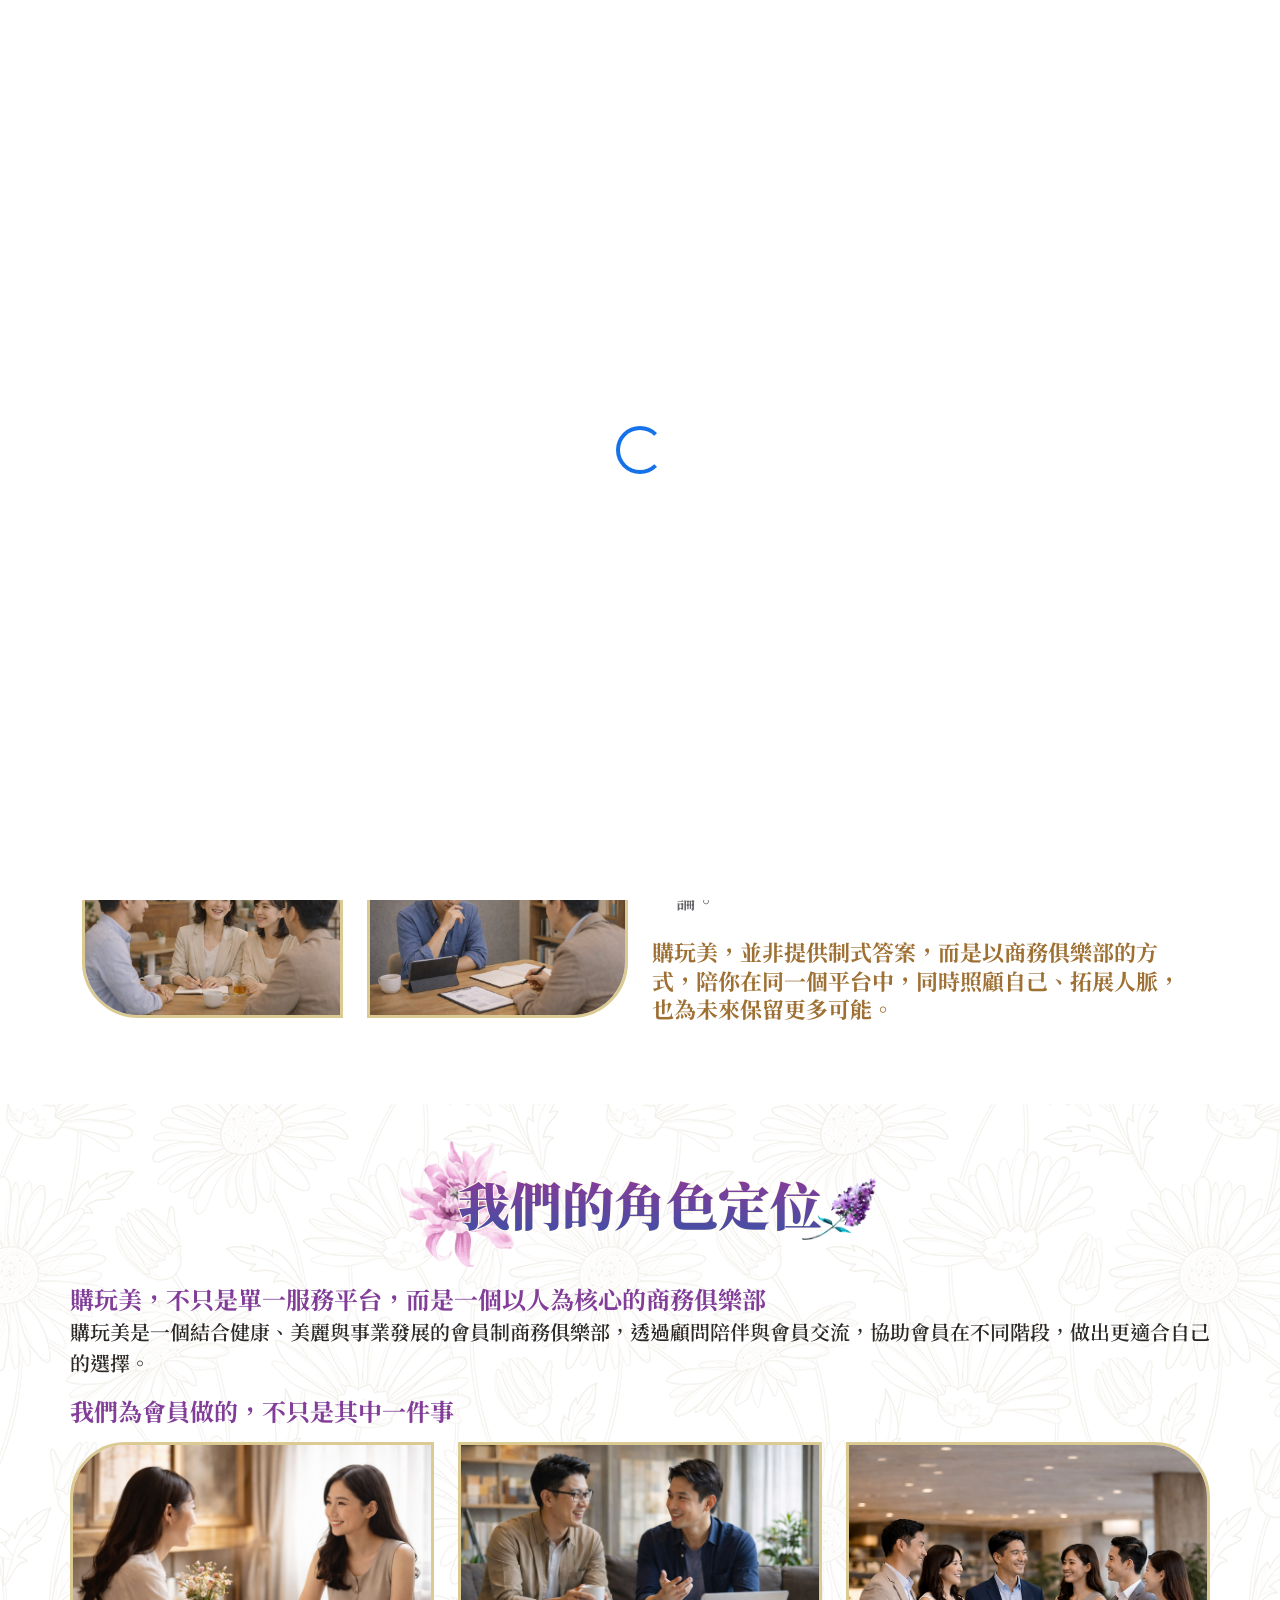
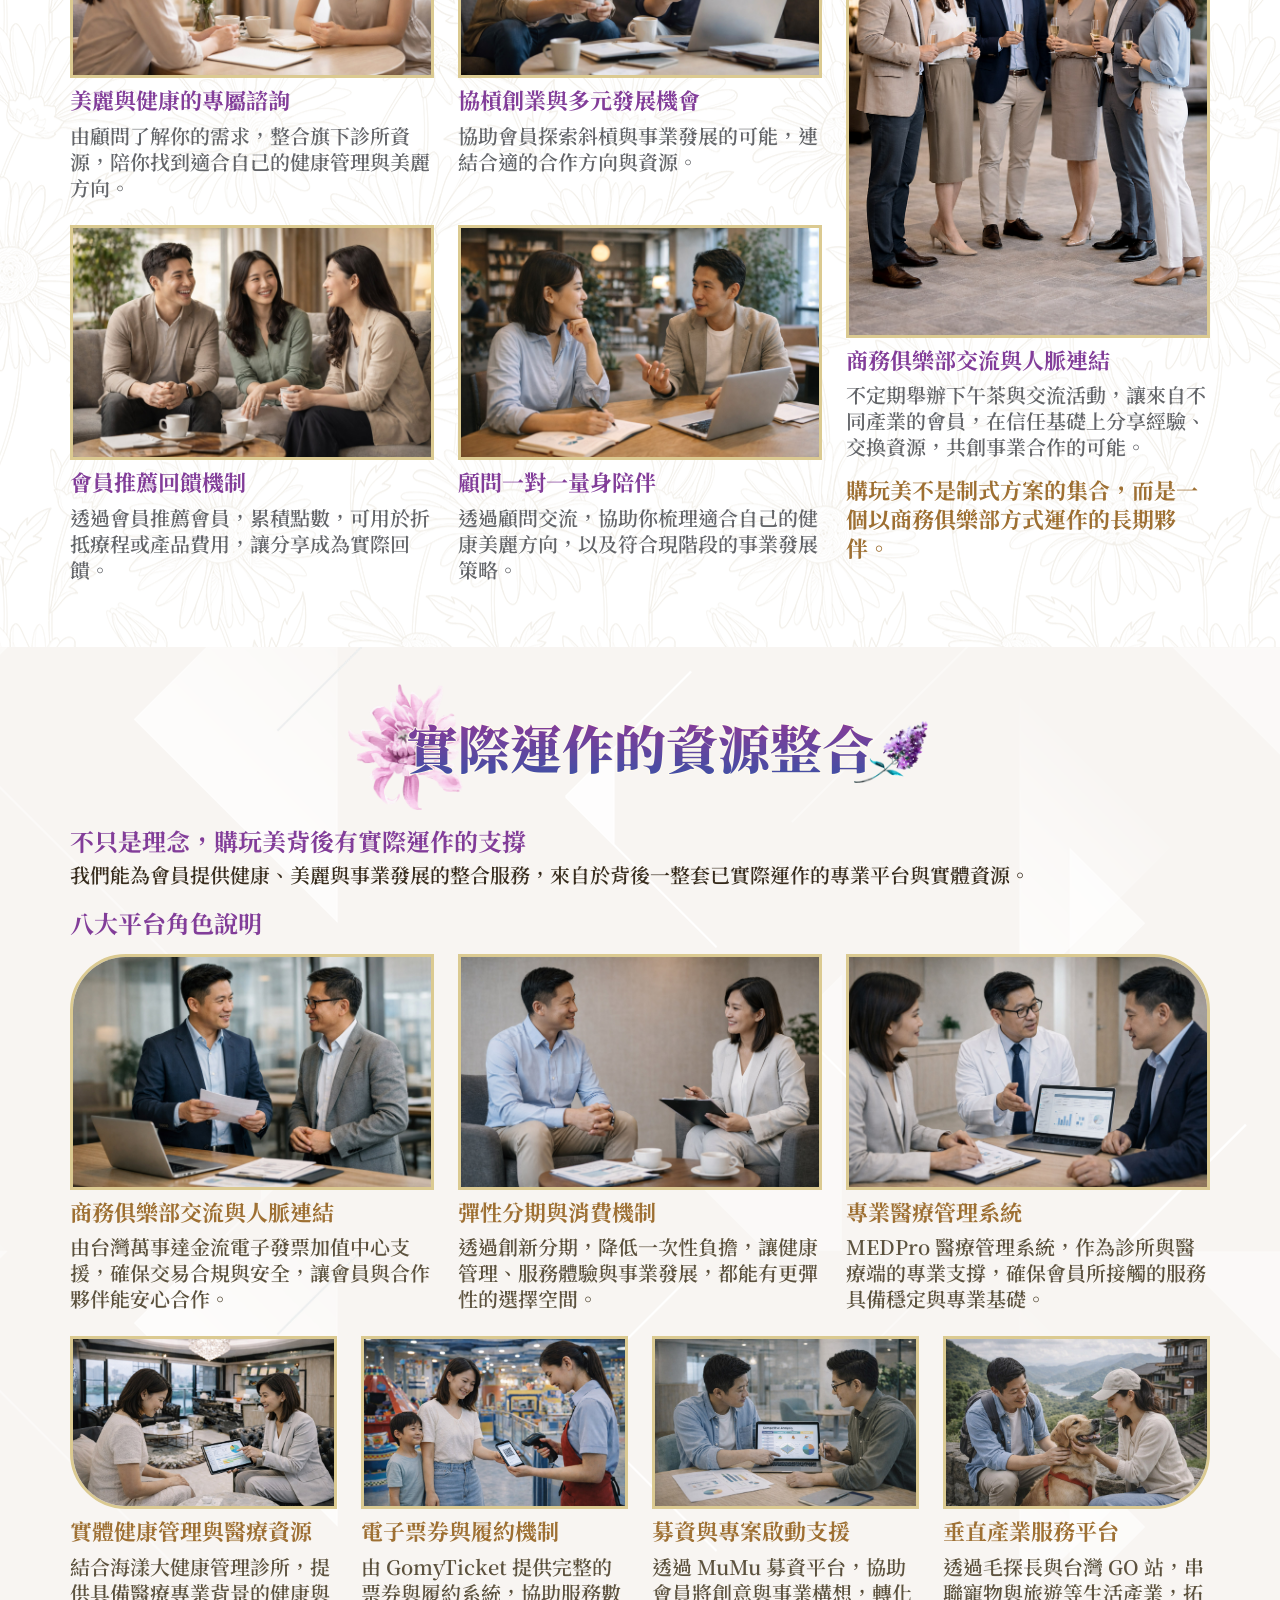
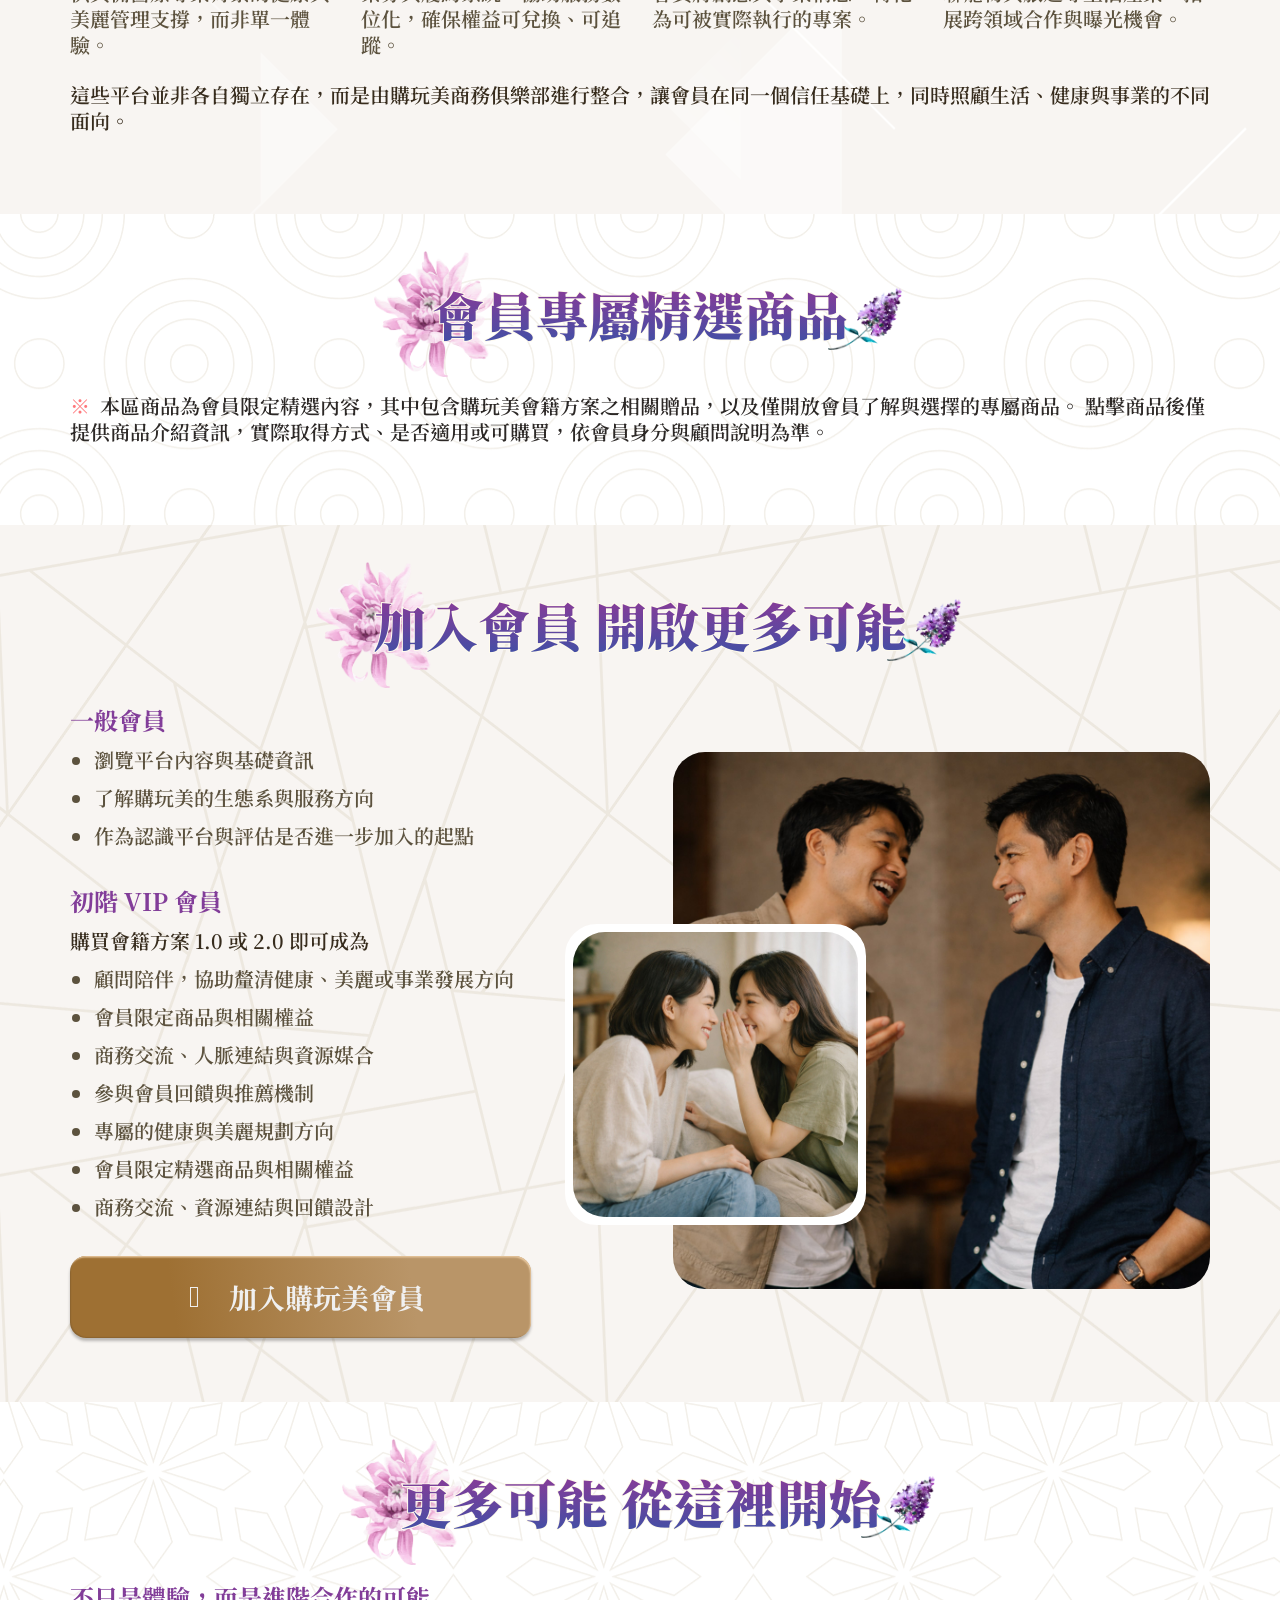
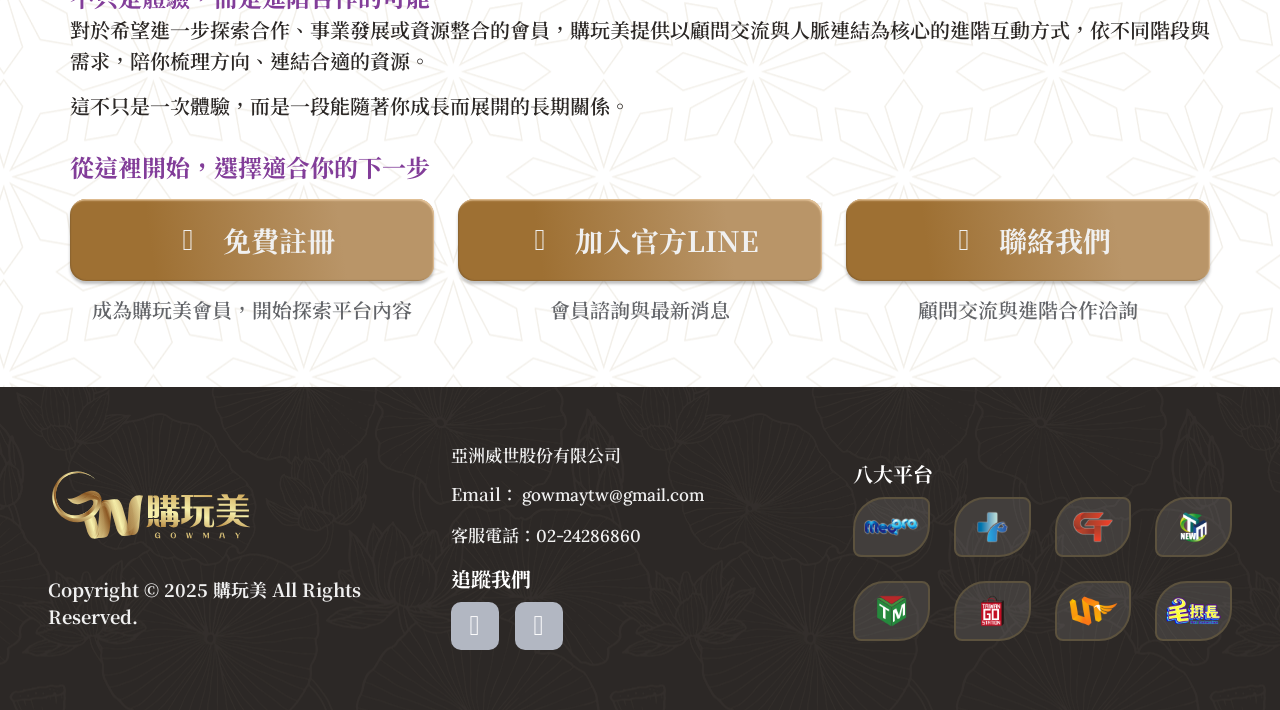
==== index.html @ 195e725b "建立購玩美網頁還原點(html/css/js + img)" ====
<!DOCTYPE html>
<html lang="en">
    <head>
        <meta charset="UTF-8" />
        <title>購玩美 GOWMAY｜享購 暢玩 健美</title>
        <meta content="width=device-width, initial-scale=1.0" name="viewport">
        <meta name="KeyWords" content="">
        <meta name="description" content="「購玩美」商城，打造健康、美麗、安全的玩美商城，商城架設串接金流服務、商城直播、每月不定期抽獎活動，並可以累積紅利點數。">
        <meta property="og:title" content="會員中心｜購玩美 GOWMAY" />
        <meta property="og:url" content="https://gowmay.com/v1/" />
        <meta property="og:image" content="./img/gowmayOG.jpg" />
        <meta property="og:description" content="「購玩美」商城，打造健康、美麗、安全的玩美商城，商城架設串接金流服務、商城直播、每月不定期抽獎活動，並可以累積紅利點數。" />
        
        <!-------------- Favicon -------------->
        <link href="./img/favicon.ico" rel="icon" />
        
        <!-------------- Google Web Fonts -------------->
        <link rel="preconnect" href="https://fonts.googleapis.com">
        <link rel="preconnect" href="https://fonts.gstatic.com" crossorigin>
        <link href="https://fonts.googleapis.com/css2?family=Lora:ital,wght@0,400..700;1,400..700&family=Noto+Sans+TC:wght@100..900&family=Noto+Serif+TC:wght@200..900&family=Plus+Jakarta+Sans:ital,wght@0,200..800;1,200..800&family=Roboto:ital,wght@0,100..900;1,100..900&family=Zen+Maru+Gothic&display=swap" rel="stylesheet">
        
        <!-------------- Icon Font Stylesheet -------------->
        <link rel="stylesheet" href="./css/all.min.css"/>
        <link href="https://cdn.jsdelivr.net/npm/bootstrap-icons@1.4.1/font/bootstrap-icons.css" rel="stylesheet">
        
        <!-------------- Libraries Stylesheet -------------->
        <link href="./lib/animate/animate.min.css" rel="stylesheet">
        <link href="./lib/owlcarousel/assets/owl.carousel.min.css" rel="stylesheet">
        <link href="./lib/lightbox/css/lightbox.min.css" rel="stylesheet">                                     

        <!-------------- CSS Files -------------->
        <link rel="stylesheet" href="./css/bootstrap.min.css" />
         
        <link rel="stylesheet" href="./css/plugins.min.css" />
        <link rel="stylesheet" href="./css/kaiadmin.css" />
                
        <!-------------- 購玩美頁面設定 -------------->
        <link href="./css/layout.css" rel="stylesheet">      
    </head>
    <body>
        <!-------------- Spinner Start -------------->
        <div id="spinner" class="show bg-white position-fixed translate-middle w-100 vh-100 top-50 start-50 d-flex align-items-center justify-content-center">
            <div class="spinner-border text-primary" style="width: 3rem; height: 3rem;" role="status">
                <span class="sr-only">Loading...</span>
            </div>
        </div>
        <!-------------- Spinner End -------------->

        <!-------------- 導覽列與會員下拉選單 Start -------------->
        <div class="container-fluid position-relative p-0">
            <nav class="navbar navbar-expand-lg navbar-light px-3 px-lg-5 py-3 py-lg-0">
                <a href="index.html" class="navbar-brand p-0">
                    <img src="img/gowmayLogoWeb.png" class="d-none d-xl-block img-fluid" alt="購玩美桌機版Logo">
                    <img src="./img/gowmayLogoM.png" class="d-block d-xl-none img-fluid" alt="購玩美M版Logo">
                </a>
                <button class="navbar-toggler" type="button" data-bs-toggle="collapse" data-bs-target="#navbarCollapse">
                    <span class="fa fa-bars"></span>
                </button>
                <div class="collapse navbar-collapse justify-content-lg-between" id="navbarCollapse">
                    <div class="navbar-nav">
                        <a href="index.html" class="nav-item nav-link active">首頁</a>
                        <a href="#" class="nav-item nav-link">加入購玩美</a>
                        <a href="https://line.me/R/ti/p/@360ebtat" class="nav-item nav-link">加入官方LINE</a>
                    </div>
                    <ul class="navbar-nav topbar-nav justify-content-start align-items-center">
                    <!--------- 會員未登入 Start --------->
                        <li class="d-block w-100">
                            <a href="index.html" class="nav-item nav-link">登入｜註冊</a>
                        </li>
                    <!--------- 會員未登入 Start --------->                             
                    <!--------- 會員登入後 Start --------->
                        <li class="nav-item topbar-user dropdown hidden-caret ">
                            <a class="dropdown-toggle profile-pic frontEnd"
                              data-bs-toggle="dropdown"
                              href="#"
                              aria-expanded="false">
                              <div class="avatar-sm">
                                <img src="img/userFemalePic01.jpg" alt="會員大頭貼" class="avatar-img rounded-circle" />
                              </div>
                              <span class="profile-username">
                                <span class="frontEnd">夏思敏</span>
                              </span>
                            </a>
                            <ul class="dropdown-menu dropdown-user animated fadeIn">
                              <div class="dropdown-user-scroll scrollbar-outer">
                                <li>
                                  <div class="user-box">
                                    <div class="avatar-lg">
                                      <img
                                        src="img/userFemalePic01.jpg"
                                        alt="image profile"
                                        class="avatar-img rounded"
                                      />
                                    </div>
                                    <div class="u-text">
                                      <span class="userName vip">夏思敏</span>
                                      <span class="memberLevel">初階VIP</span>
                                    </div>
                                  </div>
                                </li>
                                <li>
                                  <div class="dropdown-divider"></div>
                                  <a class="dropdown-item vip" href="#">
                                    <i class="fa-solid fa-user"></i>會員資訊
                                  </a>
                                  <a class="dropdown-item vip" href="#">
                                    <i class="fa-solid fa-award"></i>獎勵查詢
                                  </a>
                                </li>
                                <li class="d-flex justify-content-center mt-2">
                                  <button class="btn-vip">
                                    <i class="fa-solid fa-right-from-bracket"></i>登出
                                  </button>
                                </li>
                              </div>
                            </ul>
                        </li>
                    <!--------- 會員登入後 End --------->
                    </ul> 
                </div>
            </nav>

            <!-------------- 版頭大輪播 Start -------------->
            <div class="carousel-header">
                <div id="carouselId" class="carousel slide" data-bs-ride="carousel">
                    <div class="carousel-indicators">
                        <button type="button" data-bs-target="#carouselId" data-bs-slide-to="0" class="active"></button>
                        <button type="button" data-bs-target="#carouselId" data-bs-slide-to="1"></button>
                    </div>
                    <div class="carousel-inner" role="listbox">
                        <div class="carousel-item active">
                            <img src="img/bannerWeb01.jpg" class="img-fluid w-100 d-xl-block d-md-none d-none" alt="健康×美麗×商務成長共享平台">
                            <img src="img/bannerM01.jpg" class="img-fluid w-100 d-xl-none d-md-block d-block" alt="健康×美麗×商務成長共享平台">
                            <div class="carousel-caption-1">
                                <div class="carousel-caption-1-content" style="max-width: 1100px;">
                                    <h4 class="captionSubTitle fadeInRight animated" data-animation="fadeInRight" data-delay="1s" style="animation-delay: 1s;">購玩美 GOWMAY</h4>
                                    <h2 class="captionTitle fadeInRight animated" data-animation="fadeInRight" data-delay="1.3s" style="animation-delay: 1.3s;">健康×美麗×商務成長共享平台</h2>
                                    <p class="captionText fadeInRight animated" data-animation="fadeInRight" data-delay="1.5s" style="animation-delay: 1.5s;">
                                    專屬於會員的跨產業整合平台<br/>
                                    協助你整合健康、美麗與商務資源 
                                    </p>
                                    <div class="carousel-caption-1-content-btn fadeInRight animated" data-animation="fadeInRight" data-delay="1.7s" style="animation-delay: 1.7s;">
                                        <a class="buttonMoreC" href="#">免費註冊</a>
                                    </div>
                                </div>
                            </div>
                        </div>
                        <div class="carousel-item">
                            <img src="img/bannerWeb02.jpg" class="img-fluid w-100 d-xl-block d-md-none d-none" alt="站上整合資源的起點">
                            <img src="img/bannerM02.jpg" class="img-fluid w-100 d-xl-none d-md-block d-block" alt="站上整合資源的起點">
                            <div class="carousel-caption-2">
                                <div class="carousel-caption-2-content" style="max-width: 1100px;">
                                    <h4 class="captionSubTitle fadeInLeft animated" data-animation="fadeInLeft" data-delay="1s" style="animation-delay: 1s;letter-spacing: 3px;">加入購玩美 GOWMAY</h4>
                                    <h1 class="captionTitle fadeInLeft animated" data-animation="fadeInLeft" data-delay="1.3s" style="animation-delay: 1.3s;">站上整合資源的起點</h1>
                                    <p class="captionText fadeInLeft animated" data-animation="fadeInLeft" data-delay="1.5s" style="animation-delay: 1.5s;">
                                    從健康管理到商務發展<br/>
                                    由平台為你媒合合適的資源
                                    </p>
                                    <div class="carousel-caption-2-content-btn fadeInLeft animated" data-animation="fadeInLeft" data-delay="1.7s" style="animation-delay: 1.7s;">
                                        <a class="buttonMoreC" href="#">免費註冊</a>
                                    </div>
                                </div>
                            </div>
                        </div>
                    </div>
                    <button class="carousel-control-prev" type="button" data-bs-target="#carouselId" data-bs-slide="prev">
                        <span class="carousel-control-prev-icon btn btn-primary fadeInLeft animated" aria-hidden="true" data-animation="fadeInLeft" data-delay="1.1s" style="animation-delay: 1.3s;"> <i class="fa fa-angle-left fa-3x"></i></span>
                        <span class="visually-hidden">Previous</span>
                    </button>
                    <button class="carousel-control-next" type="button" data-bs-target="#carouselId" data-bs-slide="next">
                        <span class="carousel-control-next-icon btn btn-primary fadeInRight animated" aria-hidden="true" data-animation="fadeInLeft" data-delay="1.1s" style="animation-delay: 1.3s;"><i class="fa fa-angle-right fa-3x"></i></span>
                        <span class="visually-hidden">Next</span>
                    </button>
                </div>
            </div>
            <!-------------- 版頭大輪播 End -------------->
        </div>
        <!-------------- 導覽列 & 大輪播 End -------------->
        
        <div class="blank64"></div>
        
    <!--------------   痛點與需求共鳴區塊 Start   -------------->
        <div class="container why">
        <!--------------   大標題 Start   -------------->
            <div class="row">
                <div class="col-12 d-flex justify-content-center wow fadeInDown" data-wow-duration="1">
                    <div class="titleH2A">
                      <span class="stroke">你是否也有這些困擾</span>
                      <span class="fill">你是否也有這些困擾</span>
                    </div>
                </div>
            </div>
        <!--------------   大標題 End   -------------->
                        
            <div class="row g-md-4 g-3 align-items-center">
                <div class="col-xl-6 col-12 wow fadeInLeft" data-wow-duration="1s" data-wow-delay="0.5s">
                    <div class="row g-md-4 g-2 flex-wrap">
                        <div class="col-6">
                            <div class="whyPic-upperLeft">
                                <img src="./img/whyPic01.jpg" alt="想讓自己變得更美、更有自信情境圖">
                            </div>
                        </div>
                        <div class="col-6">
                            <div class="whyPic-upperRight">
                                <img src="./img/whyPic02.jpg" alt="健康被好好理解與陪伴情境圖">
                            </div>
                        </div>
                        <div class="col-6">
                            <div class="whyPic-lowerLeft">
                                <img src="./img/whyPic03.jpg" alt="結識理念相近的圈子情境圖">
                            </div>
                        </div>
                        <div class="col-6">
                            <div class="whyPic-lowerRight">
                                <img src="./img/whyPic04.jpg" alt="為未來規劃與合作探索情境圖">
                            </div>
                        </div>
                    </div>
                </div>
                <div class="col-xl-6 col-12">
                    <div class="whyContent wow fadeInRight" data-wow-duration="1s" data-wow-delay="0.5s">
                        <ul>
                            <li>想讓自己變得更美、更有自信，卻不知道哪些選擇真正適合自己。</li>
                            <li>開始重視健康管理，卻缺乏可信任的資訊與專業協助。</li>
                            <li>想結交理念相近、價值觀相同的朋友，卻很難找到可以長期交流的圈子。</li>
                            <li>面對事業或未來規劃，希望有人能依你的狀況，協助媒合合適的資源。</li>
                            <li>有合作或發展想法，卻不知道該從哪裡開始，或該找誰討論。</li>
                        </ul>
                        <p class="fs22 body-secondary">
                            購玩美，並非提供制式答案，而是以商務俱樂部的方式，陪你在同一個平台中，同時照顧自己、拓展人脈，也為未來保留更多可能。
                        </p>
                    </div>
                </div>
            </div>
        </div>
    <!--------------   痛點與需求共鳴區塊 End   -------------->
       
        <div class="blank64"></div>

    <!--------------   我們的角色定位區塊 Start   -------------->
        <div class="container-fluid role">
            <div class="blank64"></div>
            <div class="container g-0">
            <!--------------   大標題 Start   -------------->
                <div class="row">
                    <div class="col-12 d-flex justify-content-center wow fadeInDown" data-wow-duration="1">
                        <div class="titleH2A">
                          <span class="stroke">我們的角色定位</span>
                          <span class="fill">我們的角色定位</span>
                        </div>
                    </div>
                </div>
            <!--------------   大標題 End   -------------->
               
               <div class="row g-4">
                   <div class="col-12 wow fadeInUp" data-wow-duration="1" data-wow-delay="0.5s">
                       <p>
                            <span class="fs24 body-primary">
                                購玩美，不只是單一服務平台，而是一個以人為核心的商務俱樂部</span><br/>
                            <span class="fs20 text-dark01">
                                 購玩美是一個結合健康、美麗與事業發展的會員制商務俱樂部，透過顧問陪伴與會員交流，協助會員在不同階段，做出更適合自己的選擇。
                            </span>   
                       </p>
                       <p class="fs24 body-primary">
                            我們為會員做的，不只是其中一件事   
                       </p>
                   </div>
               </div> 
               <div class="row g-4">
                   <div class="col-md-8 col-12">
                       <div class="row g-4 flex-wrap">
                           <div class="col-md-6 col-12">
                               <div class="roleInfo wow fadeInUp" data-wow-duration="1" data-wow-delay="0.5s">
                                   <div class="rolePic-left">
                                       <img src="./img/rolePic01.jpg" alt="美麗與健康的專屬諮詢情境圖">
                                   </div>
                                   <div class="fs22 body-primary">
                                       美麗與健康的專屬諮詢
                                   </div>
                                   <div class="fs20 text-light01">
                                       由顧問了解你的需求，整合旗下診所資源，陪你找到適合自己的健康管理與美麗方向。
                                   </div>
                               </div>
                           </div>
                           <div class="col-md-6 col-12">
                               <div class="roleInfo wow fadeInUp" data-wow-duration="1" data-wow-delay="0.6s">
                                   <div class="rolePic-middle">
                                       <img src="./img/rolePic02.jpg" alt="協槓創業與多元發展機會情境圖">
                                   </div>
                                   <div class="fs22 body-primary">
                                       協槓創業與多元發展機會
                                   </div>
                                   <div class="fs20 text-light01">
                                       協助會員探索斜槓與事業發展的可能，連結合適的合作方向與資源。
                                   </div>
                               </div>
                           </div>
                           <div class="col-md-6 col-12">
                               <div class="roleInfo wow fadeInUp" data-wow-duration="1" data-wow-delay="0.5s">
                                   <div class="rolePic-middle">
                                       <img src="./img/rolePic03.jpg" alt="會員推薦回饋機制情境圖">
                                   </div>
                                   <div class="fs22 body-primary">
                                       會員推薦回饋機制
                                   </div>
                                   <div class="fs20 text-light01">
                                       透過會員推薦會員，累積點數，可用於折抵療程或產品費用，讓分享成為實際回饋。
                                   </div>
                               </div>
                           </div>
                           <div class="col-md-6 col-12">
                               <div class="roleInfo wow fadeInUp" data-wow-duration="1" data-wow-delay="0.6s">
                                   <div class="rolePic-middle">
                                       <img src="./img/rolePic04.jpg" alt="顧問一對一量身陪伴情境圖">
                                   </div>
                                   <div class="fs22 body-primary">
                                       顧問一對一量身陪伴
                                   </div>
                                   <div class="fs20 text-light01">
                                       透過顧問交流，協助你梳理適合自己的健康美麗方向，以及符合現階段的事業發展策略。
                                   </div>
                               </div>
                           </div>
                       </div>
                   </div>
                   <div class="col-md-4 col-12">
                       <div class="roleInfo wow fadeInUp" data-wow-duration="1" data-wow-delay="0.5s">
                           <div class="rolePic-right">
                               <img src="./img/rolePic05.jpg" alt="商務俱樂部交流與人脈連結情境圖">
                           </div>
                           <div class="fs22 body-primary">
                               商務俱樂部交流與人脈連結
                           </div>
                           <div class="fs20 text-light01">
                               不定期舉辦下午茶與交流活動，讓來自不同產業的會員，在信任基礎上分享經驗、交換資源，共創事業合作的可能。
                           </div>
                           <div class="fs22 body-secondary pt-2">
                               購玩美不是制式方案的集合，而是一個以商務俱樂部方式運作的長期夥伴。
                           </div>
                       </div>
                   </div>                   
               </div>
            </div>
            <div class="blank64"></div>
        </div>
    <!--------------   我們的角色定位區塊 End   -------------->

    <!--------------   實際運作的資源整合區塊 Start   -------------->
        <div class="container-fluid resource">
            <div class="blank64"></div>
            <div class="container g-0">
            <!--------------   大標題 Start   -------------->
                <div class="row">
                    <div class="col-12 d-flex justify-content-center wow fadeInDown" data-wow-duration="1">
                        <div class="titleH2A">
                          <span class="stroke">實際運作的資源整合</span>
                          <span class="fill">實際運作的資源整合</span>
                        </div>
                    </div>
                </div>
            <!--------------   大標題 End   -------------->
                <div class="row g-4">
                   <div class="col-12 wow fadeInUp" data-wow-duration="1" data-wow-delay="0.5s">
                       <p>
                            <span class="fs24 body-primary">
                                不只是理念，購玩美背後有實際運作的支撐</span><br/>
                            <span class="fs20 text-dark02">
                                 我們能為會員提供健康、美麗與事業發展的整合服務，來自於背後一整套已實際運作的專業平台與實體資源。
                            </span>   
                       </p>
                       <p class="fs24 body-primary">
                            八大平台角色說明   
                       </p>
                   </div>
                </div> 
                <div class="row g-4 flex-wrap">
                    <div class="col-md-4 col-12">
                        <div class="resourceInfo wow fadeInUp" data-wow-duration="1" data-wow-delay="0.5s">
                            <div class="resourcePic-upperLeft">
                                <img src="./img/resourcePic01.jpg" alt="商務人脈交流情境圖">
                            </div>
                            <div class="fs22 body-secondary">
                               商務俱樂部交流與人脈連結
                            </div>
                            <div class="fs20 text-light02">
                               由台灣萬事達金流電子發票加值中心支援，確保交易合規與安全，讓會員與合作夥伴能安心合作。
                            </div>
                        </div>
                    </div>
                    <div class="col-md-4 col-12">
                        <div class="resourceInfo wow fadeInUp" data-wow-duration="1" data-wow-delay="0.6s">
                            <div class="resourcePic-middle">
                                <img src="./img/resourcePic02.jpg" alt="彈性分期與消費機制說明情境圖">
                            </div>
                            <div class="fs22 body-secondary">
                               彈性分期與消費機制
                            </div>
                            <div class="fs20 text-light02">
                               透過創新分期，降低一次性負擔，讓健康管理、服務體驗與事業發展，都能有更彈性的選擇空間。
                            </div>
                        </div>
                    </div>
                    <div class="col-md-4 col-12">
                        <div class="resourceInfo wow fadeInUp" data-wow-duration="1" data-wow-delay="0.7s">
                            <div class="resourcePic-upperRight">
                                <img src="./img/resourcePic03.jpg" alt="專業醫療管理系統說明情境圖">
                            </div>
                            <div class="fs22 body-secondary">
                               專業醫療管理系統
                            </div>
                            <div class="fs20 text-light02">
                               MEDPro 醫療管理系統，作為診所與醫療端的專業支撐，確保會員所接觸的服務具備穩定與專業基礎。
                            </div>
                        </div>
                    </div>
                    <div class="col-md-3 col-12">
                        <div class="resourceInfo wow fadeInUp" data-wow-duration="1" data-wow-delay="0.5s">
                            <div class="resourcePic-lowerLeft">
                                <img src="./img/resourcePic04.jpg" alt="與顧客說明診所服務項目情境圖">
                            </div>
                            <div class="fs22 body-secondary">
                               實體健康管理與醫療資源
                            </div>
                            <div class="fs20 text-light02">
                               結合海漾大健康管理診所，提供具備醫療專業背景的健康與美麗管理支撐，而非單一體驗。
                            </div>
                        </div>
                    </div>
                    <div class="col-md-3 col-12">
                        <div class="resourceInfo wow fadeInUp" data-wow-duration="1" data-wow-delay="0.6s">
                            <div class="resourcePic-middle">
                                <img src="./img/resourcePic05.jpg" alt="用電子票券消費情境圖">
                            </div>
                            <div class="fs22 body-secondary">
                               電子票券與履約機制
                            </div>
                            <div class="fs20 text-light02">
                               由 GomyTicket 提供完整的票券與履約系統，協助服務數位化，確保權益可兌換、可追蹤。
                            </div>
                        </div>
                    </div>
                    <div class="col-md-3 col-12">
                        <div class="resourceInfo wow fadeInUp" data-wow-duration="1" data-wow-delay="0.7s">
                            <div class="resourcePic-middle">
                                <img src="./img/resourcePic06.jpg" alt="介紹募資專案情境圖">
                            </div>
                            <div class="fs22 body-secondary">
                               募資與專案啟動支援
                            </div>
                            <div class="fs20 text-light02">
                               透過 MuMu 募資平台，協助會員將創意與事業構想，轉化為可被實際執行的專案。
                            </div>
                        </div>
                    </div>
                    <div class="col-md-3 col-12">
                        <div class="resourceInfo wow fadeInUp" data-wow-duration="1" data-wow-delay="0.8s">
                            <div class="resourcePic-lowerRight">
                                <img src="./img/resourcePic07.jpg" alt="帶狗狗一起旅遊情境圖">
                            </div>
                            <div class="fs22 body-secondary">
                               垂直產業服務平台
                            </div>
                            <div class="fs20 text-light02">
                               透過毛探長與台灣 GO 站，串聯寵物與旅遊等生活產業，拓展跨領域合作與曝光機會。
                            </div>
                        </div>
                    </div>
                </div>
                <div class="row pt-4">
                   <div class="col-12 wow fadeInUp" data-wow-duration="1" data-wow-delay="0.5s">
                       <p class="fs20 text-dark02">
                         這些平台並非各自獨立存在，而是由購玩美商務俱樂部進行整合，讓會員在同一個信任基礎上，同時照顧生活、健康與事業的不同面向。
                       </p>
                   </div>
                </div>                
            </div>            
            <div class="blank64"></div>
        </div>                       
    <!--------------   實際運作的資源整合區塊 End   -------------->

    <!--------------   會員專屬精選商品區塊 Start   -------------->
        <div class="container-fluid product">
            <div class="blank64"></div>
            <div class="container g-0">
            <!--------------   大標題 Start   -------------->
                <div class="row">
                    <div class="col-12 d-flex justify-content-center wow fadeInDown" data-wow-duration="1">
                        <div class="titleH2A">
                          <span class="stroke">會員專屬精選商品</span>
                          <span class="fill">會員專屬精選商品</span>
                        </div>
                    </div>
                </div>
            <!--------------   大標題 End   -------------->
                
                <div class="row g-4">
                   <div class="col-12 wow fadeInUp" data-wow-duration="1" data-wow-delay="0.5s">
                       <p class="fs20 text-dark01">
                            <span class="body-light-accent">※</span>&nbsp;&nbsp;本區商品為會員限定精選內容，其中包含購玩美會籍方案之相關贈品，以及僅開放會員了解與選擇的專屬商品。 點擊商品後僅提供商品介紹資訊，實際取得方式、是否適用或可購買，依會員身分與顧問說明為準。   
                       </p>
                   </div>
                </div>
                
                <div class="row">
                    <ul class="product-carousel owl-carousel">
                        <li class="product-item">
                            <a href="https://gowmay.com/v1/product/001">
                                <div class="productPic">
                                    <img src="./img/productPic01.jpg" alt="MCT Plus生酮巧克力商品圖">
                                </div>
                                <div class="productName">
                                    MCT Plus生酮巧克力
                                </div>
                                <div class="buttonMoreA">
                                    查看商品介紹
                                </div>                             
                            </a>
                        </li>
                        <li class="product-item">
                            <a href="https://gowmay.com/v1/product/005">
                                <div class="productPic">
                                    <img src="./img/productPic02.jpg" alt="漾_煥活激黑豐盈萌髮液商品圖">
                                </div>
                                <div class="productName">
                                    漾_煥活激黑豐盈萌髮液
                                </div>
                                <div class="buttonMoreA">
                                    查看商品介紹
                                </div>                             
                            </a>
                        </li>
                        <li class="product-item">
                            <a href="https://gowmay.com/v1/product/003">
                                <div class="productPic">
                                    <img src="./img/productPic03.jpg" alt="漾-臍肌 凍晶/晶萃組商品圖">
                                </div>
                                <div class="productName">
                                    漾-臍肌 凍晶/晶萃組
                                </div>
                                <div class="buttonMoreA">
                                    查看商品介紹
                                </div>                             
                            </a>
                        </li>
                        <li class="product-item">
                            <a href="https://gowmay.com/v1/product/004">
                                <div class="productPic">
                                    <img src="./img/productPic04.jpg" alt="漾-5D生物纖維面膜商品圖">
                                </div>
                                <div class="productName">
                                    漾-5D生物纖維面膜
                                </div>
                                <div class="buttonMoreA">
                                    查看商品介紹
                                </div>                             
                            </a>
                        </li>
                    </ul>
                </div>
            </div>            
            <div class="blank64"></div>
        </div>    
    <!--------------   會員專屬精選商品區塊 End   -------------->
        
    <!--------------   加入會員區塊 Start   -------------->
        <div class="container-fluid join">
            <div class="blank64"></div>
            <div class="container g-0">
            <!--------------   大標題 Start   -------------->
                <div class="row">
                    <div class="col-12 d-flex justify-content-center wow fadeInDown" data-wow-duration="1">
                        <div class="titleH2A">
                          <span class="stroke">加入會員 開啟更多可能</span>
                          <span class="fill">加入會員 開啟更多可能</span>
                        </div>
                    </div>
                </div>
            <!--------------   大標題 End   -------------->
                <div class="row g-4 align-items-center">
                    <div class="col-xl-5 col-lg-6 col-md-12 order-lg-0 order-md-1 order-1">
                        <div class="joinContent wow fadeInLeft" data-wow-duration="1s" data-wow-delay="0.5s">
                            <div class="fs24 body-primary">
                                一般會員
                            </div>
                            <ul>
                                <li>瀏覽平台內容與基礎資訊</li>
                                <li>了解購玩美的生態系與服務方向</li>
                                <li>作為認識平台與評估是否進一步加入的起點</li>
                            </ul>
                            <div class="fs24 body-primary pt-4">
                                初階 VIP 會員
                            </div>
                            <div class="fs20 text-dark02">
                                購買會籍方案 1.0 或 2.0 即可成為
                            </div>
                            <ul>
                                <li>顧問陪伴，協助釐清健康、美麗或事業發展方向</li>
                                <li>會員限定商品與相關權益</li>
                                <li>商務交流、人脈連結與資源媒合</li>
                                <li>參與會員回饋與推薦機制</li>
                                <li>專屬的健康與美麗規劃方向</li>
                                <li>會員限定精選商品與相關權益</li>
                                <li>商務交流、資源連結與回饋設計</li>
                            </ul>
                            <a href="" class="buttonMoreD mt-4">
                                <i class="fa-solid fa-user-plus"></i>加入購玩美會員
                            </a>
                        </div>
                    </div>
                    <div class="col-xl-7 col-lg-6 col-md-12 order-lg-1 order-md-0 order-0">
                        <div class="joinPic wow fadeInRight" data-wow-duration="1s" data-wow-delay="0.5s">
                            <div class="joinPic-left">
                                <img src="./img/joinPic03.jpg" alt="">
                                <div class="joinPic-right wow rotateIn" data-wow-duration="1s" data-wow-delay="0.7s">
                                    <img src="./img/joinPic02.jpg" alt="">
                                </div>
                            </div>
                        </div>
                    </div>
                </div>
            </div>
            <div class="blank64"></div>
        </div>                        
    <!--------------   加入會員區塊 End   -------------->

    <!--------------   進階族群連結區塊 Start   -------------->
        <div class="container-fluid CTA">
            <div class="blank64"></div>
            <div class="container g-0">
            <!--------------   大標題 Start   -------------->
                <div class="row">
                    <div class="col-12 d-flex justify-content-center wow fadeInDown" data-wow-duration="1">
                        <div class="titleH2A">
                          <span class="stroke">更多可能 從這裡開始</span>
                          <span class="fill">更多可能 從這裡開始</span>
                        </div>
                    </div>
                </div>
            <!--------------   大標題 End   -------------->
                <div class="row">
                   <div class="col-12 wow fadeInUp" data-wow-duration="1" data-wow-delay="0.5s">
                       <p>
                            <span class="fs24 body-primary">
                                不只是體驗，而是進階合作的可能</span><br/>
                            <span class="fs20 text-dark01">
                                 對於希望進一步探索合作、事業發展或資源整合的會員，購玩美提供以顧問交流與人脈連結為核心的進階互動方式，依不同階段與需求，陪你梳理方向、連結合適的資源。
                            </span>   
                       </p>
                       <p class="fs20 text-dark01">
                           這不只是一次體驗，而是一段能隨著你成長而展開的長期關係。
                       </p>
                       <p class="fs24 body-primary pt-3">
                            從這裡開始，選擇適合你的下一步   
                       </p>
                   </div>
                </div>
                <div class="row g-4 ctaScroll">
                    <div class="col-xl-4 col-lg-5 col-md-7 col-10 wow bounceIn" data-wow-duration="1" data-wow-delay="0.6s">
                       <a href="" class="buttonMoreD">
                           <i class="fa-solid fa-user-plus"></i>免費註冊                           
                       </a>
                       <div class="fs20 text-light01 text-center pt-3">
                           成為購玩美會員，開始探索平台內容
                       </div>
                    </div>
                    <div class="col-xl-4 col-lg-5 col-md-7 col-10 wow bounceIn" data-wow-duration="1" data-wow-delay="0.7s">
                       <a href="https://line.me/R/ti/p/@360ebtat" class="buttonMoreD">
                           <i class="fa-brands fa-line"></i>加入官方LINE                           
                       </a>
                       <div class="fs20 text-light01 text-center pt-3">
                           會員諮詢與最新消息
                       </div>
                    </div>
                    <div class="col-xl-4 col-lg-5 col-md-7 col-10 wow bounceIn" data-wow-duration="1" data-wow-delay="0.8s">
                       <a href="mailto:gowmaytw@gmail.com" class="buttonMoreD">
                           <i class="fa-solid fa-envelope-open-text"></i>聯絡我們  
                       </a>
                       <div class="fs20 text-light01 text-center pt-3">
                           顧問交流與進階合作洽詢
                       </div>
                    </div>
                </div>
                
            </div>
            <div class="blank64"></div>
        </div>                        
    <!--------------   進階族群連結區塊 End   -------------->
        
    <!--------------   頁尾 Footer Start   -------------->
        <div class="container-fluid footerFront">
            <div class="row g-xl-4 g-lg-3 g-3 align-items-center">
                <div class="col-lg-4 col-12">
                    <div class="footerLogo">
                       <a href="index.html">
                           <img src="./img/gowmayLogoAside.svg" alt="購玩美頁尾Logo">
                       </a>
                    </div>
                    <div class="copyrightFront">
                        Copyright © 2025 購玩美 All Rights Reserved.
                    </div>                    
                </div>
                <div class="col-lg-4 col-12">
                    <div class="contactInfo">
                        <p>亞洲威世股份有限公司</p>
                        <p>Email：
                            <a href="mailto:gowmaytw@gmail.com" class="footerEtext">gowmaytw@gmail.com</a>
                        </p>
                        <p>客服電話：<span class="footerEtext">02-24286860</span></p>
                    </div>
                    <div class="footerTitle">追蹤我們</div>
                    <div class="followUsBox">
                        <div class="footerIcon">
                            <a href="https://www.facebook.com/profile.php?id=100087457191557" class="facebook" target="_blank"><i class="fa-brands fa-facebook-f"></i></a>
                        </div>
                        <div class="footerIcon">
                            <a href="https://line.me/R/ti/p/@360ebtat" class="line" target="_blank"><i class="fa-brands fa-line"></i></a>
                        </div>
                    </div>
                </div>
                <div class="col-lg-4 col-12">
                    <div class="footerTitle">八大平台</div>
                    <div class="row g-xl-4 g-lg-2 g-md-4 g-4">
                        <div class="col-md-3 col-6">
                            <a href="https://gowmay.com/v1/page/medpro" class="partnerLogo" target="_blank">
                                <img src="./img/partnerLogo01.png" alt="MedPro ERP 專業醫療管理系統LOGO">
                            </a>
                        </div>
                        <div class="col-md-3 col-6">
                            <a href="https://haiyangclinic.com/" class="partnerLogo" target="_blank">
                                <img src="./img/partnerLogo02.png" alt="海漾大健康管理診所LOGO">
                            </a>
                        </div>
                        <div class="col-md-3 col-6">
                            <a href="https://ticket.gomypay.asia/v3/" class="partnerLogo" target="_blank">
                                <img src="./img/partnerLogo03.png" alt="GomyTicket電子票券平台LOGO">
                            </a>
                        </div>
                        <div class="col-md-3 col-6">
                            <a href="https://newinst.gomypay.asia/" class="partnerLogo" target="_blank">
                                <img src="./img/partnerLogo04.png" alt="創新分期LOGO">
                            </a>
                        </div>
                        <div class="col-md-3 col-6">
                            <a href="https://einvoice.gomypay.asia/" class="partnerLogo" target="_blank">
                                <img src="./img/partnerLogo05.png" alt="台灣萬事達金流電子發票LOGO">
                            </a>
                        </div>
                        <div class="col-md-3 col-6">
                            <a href="https://taiwango.asia/" class="partnerLogo" target="_blank">
                                <img src="./img/partnerLogo06.png" alt="台灣GO站LOGO">
                            </a>
                        </div>
                        <div class="col-md-3 col-6">
                            <a href="https://mumu.gomypay.asia/" class="partnerLogo" target="_blank">
                                <img src="./img/partnerLogo07.png" alt="MUMU募資平台LOGO">
                            </a>
                        </div>
                        <div class="col-md-3 col-6">
                            <a href="https://sir.gomypay.asia/" class="partnerLogo" target="_blank">
                                <img src="./img/partnerLogo08.png" alt="毛探長LOGO">
                            </a>
                        </div>
                    </div>
                </div>
            </div>
        </div>
    <!--------------   頁尾 Footer End   -------------->
        
    <!--------------   Back to Top Start   -------------->
        <div class="back-to-top">
          <a href="#" class="btn-floating">
              登入<br/>註冊
          </a>
          <a href="#" class="btn-floatingUp">
              <i class="fa-solid fa-chevron-up"></i>
          </a>
        </div>
    <!--------------   Back to Top End   -------------->
    
    <!-------------- JavaScript Libraries -------------->
    <script src="./js/jquery-3.7.1.min.js"></script>
    <script src="./js/bootstrap.min.js"></script>
    <script src="./js/bootstrap.bundle.min.js"></script>

    <!-------------- jQuery Scrollbar -------------->
    <script src="./js/jquery-scrollbar/jquery.scrollbar.min.js"></script>

    <!-------------- Kaiadmin JS -------------->
    <script src="./js/kaiadmin.min.js"></script>
        
    <script src="./lib/wow/wow.min.js"></script>
    <script src="./lib/owlcarousel/owl.carousel.min.js"></script>

    <!-- 購玩美頁面設定 -->
    <script src="./js/main.js"></script>                
        
    </body>
</html>
---- css/layout.css ----
@charset "utf-8";

/*=============== 全部共用區 ===============*/
:root {
    --primary: #823d99;
    --primary-light: #ab73c7;
    --secondary: #9e7033;
    --secondary-light: #b99568;
    --accent: #a82f34;
    --accent-light: #ff767a;
    --primary-text: #2c2826;
    --primary-light-text: #636569;
    --secondary-text: #372c1d;
    --secondary-light-text: #5c523e;
    --divider01: #b2b7c2;
    --divider02: #c2b497;
}
body {
    font-family:
        "Noto Serif TC",
        serif,
        "Plus Jakarta Sans",
        "Lora",
        "Roboto",
        Arial,
        sans-serif,
        "新細明體",
        Heiti TC,
        "メイリオ";
    background-color: #fff;
}

input,
button,
a {
    outline: none;
}
.wrapper {
    min-height: 100vh;
    position: relative;
    top: 0;
    height: 100vh;
}
.main-panel {
    background-color: #fff;
}
.page-inner {
    padding-left: 96px;
    padding-right: 96px;
}

/*---------- 留白 Start ----------*/
.blank24 {
    height: 24px;
}
.blank36 {
    height: 36px;
}
.blank48 {
    height: 48px;
}
.blank56 {
    height: 56px;
}
.blank64 {
    height: 64px;
}
.blank300 {
    height: 300px;
}
/*---------- 留白 End ----------*/

/*---------- 顏色 Start ----------*/
.body-primary {
    color: var(--primary) !important;
}
.body-secondary {
    color: var(--secondary) !important;
}
.body-light-primary{
    color: var(--primary-light) !important;
}
.body-light-secondary{
    color: var(--secondary-light) !important;
}
.body-accent{
    color: var(--accent) !important;    
}
.body-light-accent{
    color: var(--accent-light) !important;   
}
.text-dark01{
    color: var(--primary-text) !important;    
}
.text-dark02{
    color: var(--secondary-text) !important;    
}
.text-light01{
    color: var(--primary-light-text) !important;      
}
.text-light02{
    color: var(--secondary-light-text) !important;     
}
/*---------- 顏色 End ----------*/

/*---------- 字體大小 Start ----------*/
.fs18 {
    font-size: 20px;
    line-height: 1.3;
    font-weight: 400;
}
.fs20 {
    font-size: 20px;
    line-height: 1.3;
    font-weight: 600;
}
.fs22{
    font-size: 22px;
    line-height: 1.3;
    font-weight: 700;
}
.fs24{
    font-size: 24px;
    line-height: 1.3;
    font-weight: 700;
}
.fs26{
    font-size: 26px;
    line-height: 1.3;
}

@media screen and (min-width: 992px) and (max-width: 1200px){

}

@media screen and (min-width: 768px) and (max-width: 991px) {
}
@media screen and (max-width: 767px) {
 
}
/*---------- 字體大小 End ----------*/

/*---------- Spinner Start ----------*/
#spinner {
    opacity: 0;
    visibility: hidden;
    transition: opacity .5s ease-out, visibility 0s linear .5s;
    z-index: 99999;
}

#spinner.show {
    transition: opacity .5s ease-out, visibility 0s linear 0s;
    visibility: visible;
    opacity: 1;
}
/*---------- Spinner End ----------*/

/*----------  icon與動畫  ----------*/
.gg-menu-left {
    transform: scale(var(--ggs, 1));
    box-sizing: border-box;
    position: relative;
    display: block;
    width: 34px;
    height: 4px;
    border-radius: 4px;
    background: linear-gradient(to bottom, #e4c472 0%, #d2b16e 100%);
}
.gg-menu-left::after,
.gg-menu-left::before {
    box-sizing: border-box;
    position: relative;
    display: block;
    width: 34px;
    height: 4px;
    border-radius: 4px;
    background: linear-gradient(to bottom, #fadd78 0%, #e9cb74 100%);
}
.gg-menu-left::after {
    background: linear-gradient(to bottom, #c9a76c 0%, #b99568 100%);
}
.gg-menu-left::after,
.gg-menu-left::before {
    content: "";
    position: absolute;
    top: -12px;
    width: 24px;
}
.gg-menu-left::after {
    top: 12px;
    width: 24px;
}
.gg-menu-right {
    transform: scale(var(--ggs, 1));
    box-sizing: border-box;
    position: relative;
    display: block;
    width: 34px;
    height: 4px;
    border-radius: 4px;
    background: linear-gradient(to bottom, #e4c472 0%, #d2b16e 100%);
}
.gg-menu-right::after,
.gg-menu-right::before {
    box-sizing: border-box;
    position: relative;
    display: block;
    width: 34px;
    height: 4px;
    border-radius: 4px;
    background: linear-gradient(to bottom, #fadd78 0%, #e9cb74 100%);
}
.gg-menu-right::after {
    background: linear-gradient(to bottom, #c9a76c 0%, #b99568 100%);
}
.gg-menu-right::after,
.gg-menu-right::before {
    content: "";
    position: absolute;
    top: -10px;
    right: 0;
    width: 24px;
}
.gg-menu-right::after {
    top: 10px;
    width: 24px;
}
.gg-menu-left::after,
.gg-menu-left::before,
.gg-menu-right::after,
.gg-menu-right::before {
    transition: all 0.3s;
}
.gg-menu-left:hover::after,
.gg-menu-left:hover::before,
.gg-menu-right:hover::after,
.gg-menu-right:hover::before {
    width: 100%;
}
.gg-more-vertical-alt {
    width: 7px;
    height: 7px;
    background: linear-gradient(to bottom, #e4c472 0%, #d2b16e 100%);
}
.gg-more-vertical-alt::after,
.gg-more-vertical-alt::before {
    width: 7px;
    height: 7px;
    background: linear-gradient(to bottom, #fadd78 0%, #e9cb74 100%);
}
.gg-more-vertical-alt::after {
    background: linear-gradient(to bottom, #c9a76c 0%, #b99568 100%);
}
.gg-more-vertical-alt::after,
.gg-more-vertical-alt::before {
    content: "";
    position: absolute;
}
.gg-more-vertical-alt::after {
    left: 0;
    top: 10px;
}
.gg-more-vertical-alt::before {
    top: -10px;
    right: 0;
}
/*----------  icon與動畫 End  ----------*/

.logo-header {
    float: left;
    width: 260px;
    height: 70px;
    line-height: 60px;
    color: #333333;
    padding-left: 24px;
    padding-right: 24px;
}
.logo-header .nav-toggle {
    right: 24px;
}
.logo-header[data-background-color="dark"] {
    background: #2c2826 !important;
}

/*----------  左側邊欄  ----------*/
.sidebar {
    width: 260px;
    color: #f0f0f0;
    font-weight: 400;
    background-color: #2c2826;
}
.sidebar .nav > .nav-item a,
.sidebar[data-background-color="white"] .nav > .nav-item a {
    padding: 6px 24px;
    width: 100%;
    font-size: 18px;
    margin-bottom: 3px;
}
.sidebar[data-background-color="dark"] {
    background: #2c2826 !important;
}
.sidebar .nav > .nav-item a p,
.sidebar[data-background-color="white"] .nav > .nav-item a p {
    font-size: 18px;
    line-height: 32px;
    font-family: "Zen Maru Gothic", sans-serif !important;
    font-weight: 400;
    font-style: normal;
}
.sidebar .nav > .nav-item a:hover p,
.sidebar[data-background-color="dark"] .nav .nav-item > a:hover p {
    color: #fffbed !important;
    font-weight: 400;
}
.sidebar[data-background-color="dark"] .nav > .nav-item a,
.sidebar .nav > .nav-item.active > a,
.sidebar[data-background-color="dark"] .nav .nav-item.active > a,
.sidebar[data-background-color="dark"] .nav .nav-item.active > a:hover {
    background-color: #2c2826 !important;
    font-weight: 400 !important;
}
.sidebar[data-background-color="dark"] .nav .nav-item > a:hover {
    background-color: #372c1d !important;
}
.sidebar[data-background-color="dark"] .nav .nav-item > a:focus,
.sidebar[data-background-color="dark"] .nav .nav-item > a:active {
    background-color: #2c2826 !important;
}
.sidebar[data-background-color="dark"] .nav > .nav-item a p {
    color: #f0f0f0 !important;
}
.sidebar[data-background-color="dark"] .nav .nav-item > a:focus p,
.sidebar[data-background-color="dark"] .nav .nav-item > a:active p {
    color: #fff !important;
}
.sidebar .nav > .nav-item a i,
.sidebar[data-background-color="dark"] .nav .nav-item > a i {
    color: #f0f0f0 !important;
}
.sidebar[data-background-color="dark"] .nav .nav-item > a:hover i {
    color: #fadd78 !important;
}
.sidebar[data-background-color="dark"] .nav .nav-item > a:focus i,
.sidebar[data-background-color="dark"] .nav .nav-item > a:active i {
    color: #d1b4db !important;
}
.sidebar[data-background-color="white"] .nav > .nav-item.active > a p,
.sidebar[data-background-color="dark"] .nav > .nav-item.active a p,
.sidebar[data-background-color="dark"] .nav > .nav-item.active a:focus p,
.sidebar[data-background-color="dark"] .nav > .nav-item.active a:active p {
    color: #fff !important;
    font-weight: 400 !important;
}
.sidebar .nav > .nav-item a i,
.sidebar .nav.nav-secondary > .nav-item.active a i {
    margin-right: 16px;
    width: 30px;
    font-size: 24px;
    padding-top: 2px;
}
.sidebar .nav.nav-secondary > .nav-item.active a i {
    color: #d1b4db !important;
}
.sidebar .nav.nav-secondary > .nav-item.active a:before,
.sidebar[data-background-color="white"] .nav.nav-secondary > .nav-item.active a:before {
    background: #823d99 !important;
}
/*----------  左側邊欄 End  ----------*/

/*----------  會員中心導覽列  ----------*/
.main-header {
    min-height: 60px;
    width: calc(100% - 260px);
    border-bottom: 1px solid #f0f0f0;
}
.main-header .navbar-header .btn-toggle {
    margin-right: 30px;
    margin-left: 20px;
}
.main-panel {
    width: calc(100% - 260px);
}
.navbar-header {
    padding: 0 96px;
}
@media screen and (min-width: 992px) and (max-width: 1200px) {
    .logo-header {
        width: 200px;
        padding-left: 12px;
        padding-right: 12px;
    }
    .logo-header .nav-toggle {
        right: 12px;
    }    
    .sidebar {
        width: 200px;
    }
    .sidebar .nav > .nav-item a,
    .sidebar[data-background-color="white"] .nav > .nav-item a {
        padding: 6px 12px;
    }    
    .main-header {
        width: calc(100% - 200px);
    }
    .main-panel {
        width: calc(100% - 200px);
    } 
    .navbar-header {
        padding: 0 32px;
    }
    .page-inner {
        padding-left: 32px;
        padding-right: 32px;
    }    
}
@media screen and (min-width: 768px) and (max-width: 991px) {
    .main-panel {
        width: 100%;
        transition: all 0.5s;
    }
    .main-panel .row.g-md-3 { 
        --bs-gutter-x: 1rem !important; 
    }       
    .nav_open .main-panel{
        transform:translate3d(200px, 0, 0)!important;
    }  
    .logo-header{
        padding-left: 16px;
        padding-right: 16px;
    }
    .logo-header .nav-toggle {
        left: 16px  !important;
    }  
    .sidebar {
        width: 200px;
    }
    .page-inner {
        padding-left: 32px;
        padding-right: 32px;
    } 
    .profile-pic span{
        display: block;
    }
}
@media screen and (max-width: 767px) {
    .main-panel {
        width: 100%;
        transition: all 0.5s;
    }
    .nav_open .main-panel{
        transform:translate3d(200px, 0, 0)!important;
    }  
    .logo-header{
        padding-left: 12px;
        padding-right: 12px;
    }
    .logo-header .nav-toggle {
        left: 12x  !important;
    }  
    .sidebar {
        width: 200px;
    }
    .page-inner {
        padding-left: 12px;
        padding-right: 12px;
    } 
    .profile-pic span{
        display: block;
    }
}
/*----------  會員中心導覽列 End  ----------*/

/*----------  前台導覽列  ----------*/
.navbar-light .navbar-nav .nav-link {
    position: relative;
    margin-right: 25px;
    padding: 24px 0;
    color: #ffd166;
    font-size: 18px;
    font-family: "Zen Maru Gothic", sans-serif !important;
    font-weight: 400;
    outline: none;
    transition: .5s;
}
/*
.navbar-light .navbar-nav .nav-item {
    padding: 0;
}
*/
.navbar-brand{
    margin-right: 24px;
}
.navbar-light .navbar-brand img {
    max-height: 60px;
    transition: .5s;
}
.navbar-light .navbar-nav .nav-link:hover{
    color: var(--bs-white);
}
.navbar-light .navbar-nav .nav-link.active {
    color: #ffd166;
}
.sticky-top.navbar-light .navbar-nav .nav-link {
    color: var(--primary);
}
.sticky-top.navbar-light .navbar-nav .nav-link:hover {
    color: #9e7033;
}
.sticky-top.navbar-light .navbar-nav .nav-link.active {
    color: var(--primary);
}
.sticky-top.navbar-light .navbar-brand img {
    max-height: 50px;
}
.navbar .dropdown-toggle::after {
    border: none;
    content: "\f107";
    font-family: "Font Awesome 5 Free";
    font-weight: 600;
    vertical-align: middle;
    margin-left: 8px;
}

.navbar-light .navbar-nav .nav-link::before {
    position: absolute;
    content: "";
    width: 0;
    height: 2px;
    bottom: -1px;
    left: 50%;
    background: #ffd166;
    transition: .5s;
}
.sticky-top.navbar-light .navbar-nav .nav-link::before{
    background: var(--primary);
}
.sticky-top.navbar-light {
    position: fixed;
    background: var(--bs-white);
}
.navbar-light .navbar-nav .nav-link.active::before {
    width: 100%;
    left: 0;
}
.navbar-light {
    position: absolute;
    width: 100%;
    top: 0;
    left: 0;
    border-bottom: 1px solid rgba(255, 255, 255, 0.1);
    z-index: 999;
}  
@media screen and (min-width: 992px) and (max-width: 1200px) {
 }
@media screen and (min-width: 768px) and (max-width: 991px) {
    .navbar-light {
        border-bottom: 0;
        background: var(--bs-white);
    }  
    .sticky-top.navbar-light {
        position: relative;
        background: var(--bs-white);
    }

    .navbar.navbar-expand-lg .navbar-toggler {
        padding: 10px 20px;
        border: 1px solid var(--primary);
        color: var(--primary);
    }

    .navbar-light .navbar-collapse {
        margin-top: 15px;
        border-top: 1px solid rgba(44, 40, 38, .1);
    }
    .navbar-light .navbar-nav .nav-link,
    .sticky-top.navbar-light .navbar-nav .nav-link {
        padding: 8px 12px;
        margin-right: 0;
        color: var(--primary);
    }
    .navbar-light .navbar-brand img {
        max-height: 45px;
    }
    .navbar-light .navbar-nav .nav-link::before {
        height: 1px;
        bottom: -1px;
        background: #ffd166;
    } 
    .navbar-light .navbar-nav .nav-link.active {
        color: var(--primary);
    }    
}

@media screen and (max-width: 767px) {
    .navbar-light {
        border-bottom: 0;
        background: var(--bs-white);
    }  
    .sticky-top.navbar-light {
        position: relative;
        background: var(--bs-white);
    }

    .navbar.navbar-expand-lg .navbar-toggler {
        padding: 10px 20px;
        border: 1px solid var(--primary);
        color: var(--primary);
    }

    .navbar-light .navbar-collapse {
        margin-top: 15px;
        border-top: 1px solid rgba(44, 40, 38, .1);
    }
    .navbar-light .navbar-nav .nav-link,
    .sticky-top.navbar-light .navbar-nav .nav-link {
        padding: 8px;
        margin-right: 0;
        color: var(--primary);
    }
    .navbar-light .navbar-brand img {
        max-height: 45px;
    }
    .navbar-light .navbar-nav .nav-link::before {
        height: 1px;
        bottom: -1px;
        background: #ffd166;
    } 
    .navbar-light .navbar-nav .nav-link.active {
        color: var(--primary);
    }    
}
/*----------  前台導覽列 End  ----------*/

/*----------  會員與下拉選單  ----------*/
.navbar .navbar-nav .topbar-user .profile-pic {
    height: auto;
    padding: 4px 8px;
}
/*
.navbar .navbar-nav .nav-item {
    padding: 4px 8px;
}
*/
.navbar-light .navbar-nav .topbar-user .profile-pic {
    height: auto;
    padding: 18px;
}
.navbar .navbar-nav .topbar-user .profile-pic:hover.vip,
.navbar .navbar-nav .topbar-user .profile-pic:focus.vip {
    background-color: #f0f0f0;
}
.navbar .navbar-nav .topbar-user .profile-pic:hover.general,
.navbar .navbar-nav .topbar-user .profile-pic:focus.general {
    background-color: #f8f5f2;
}
.navbar-light .navbar-nav .topbar-user .profile-pic:hover.frontEnd {
    background-color: rgba(240, 240, 240, .5);
}
.navbar-light .navbar-nav .topbar-user .profile-pic:focus.frontEnd{
    margin-bottom: -2px;
    background-color: rgba(255, 255, 255, .35);
    border-bottom: 2px solid #fadd78;
}
.navbar-light .profile-pic span{
    font-size: 18px;
}
.sticky-top.navbar-light .navbar-nav .topbar-user .profile-pic:focus.frontEnd{
    border-bottom: 2px solid var(--primary);
}
.sticky-top.navbar-light .navbar-nav .topbar-user .profile-pic:hover.frontEnd {
    background-color: #f0f0f0;
}
.sticky-top.navbar-light .navbar-nav .nav-link:hover {
    color: #9e7033;
}
.navbar-light .navbar-nav .topbar-user .profile-pic.frontEnd span.frontEnd{
    color: #ffd166;
}
.navbar-light .navbar-nav .topbar-user .profile-pic:hover.frontEnd span.frontEnd{
    color: #fff;
}
.navbar-light .navbar-nav .topbar-user .profile-pic:focus.frontEnd span.frontEnd{
    color: #ffd166;
}
.sticky-top.navbar-light .navbar-nav .topbar-user .profile-pic.frontEnd span.frontEnd{
    color: var(--primary);
}
.sticky-top.navbar-light .navbar-nav .topbar-user .profile-pic:hover.frontEnd span.frontEnd{
    color: #9e7033;
}
.sticky-top.navbar-light .navbar-nav .topbar-user .profile-pic:focus.frontEnd span.frontEnd{
    color: var(--primary);
}
.dropdown-user {
    width: 240px;
}
.navbar-header .dropdown-menu::after {
    border-bottom: 12px solid #fff;
    border-left: 8px solid transparent;
    border-right: 8px solid transparent;
    right: 24px;
    top: -10px;
}
.navbar-light .dropdown-menu::after {
    content: "";
    position: absolute;
    width: 0;
    height: 0;    
    border-bottom: 12px solid #fff;
    border-left: 8px solid transparent;
    border-right: 8px solid transparent;
    right: 24px;
    top: -12px;
}
.navbar-header .dropdown-menu {
    margin-top: 8px;
}
.navbar-light .dropdown-menu {
    margin-top: 12px;
    position: relative;
}
.dropdown-menu {
    border-radius: 8px;
    box-shadow: 0 1px 10px rgba(0, 0, 0, 0.25) !important;
    padding-top: 12px;
    padding-bottom: 16px;
}
.avatar-sm {
    width: 40px;
    height: 40px;
}
.profile-pic span {
    font-family: "Zen Maru Gothic", sans-serif !important;
    font-weight: 400;
    font-style: normal;
}
.profile-pic span.vip {
    color: #823d99;
}
.profile-pic span.general {
    color: #2f54a8;
}
.avatar-lg {
    width: 56px;
    height: 56px;
}
.user-box {
    padding: 4px 12px;
}
.user-box .u-text {
    padding: 0 0 0 12px;
    font-family: "Zen Maru Gothic", sans-serif !important;
    font-weight: 400;
    font-style: normal;
}
.userName {
    display: block;
    font-size: 18px;
}
.memberLevel {
    display: block;
    font-family: "Zen Maru Gothic", sans-serif !important;
    font-weight: 400;
    font-style: normal;
    font-size: 16px;
    color: #9f845c;
}
.userName.vip {
    color: #2c2826;
}
.userName.general {
    color: #372c1d;
}
.dropdown-menu .dropdown-divider {
    border-top: 1px dashed #c0c6d1 !important;
}
.dropdown-item {
    padding-top: 8px;
    padding-bottom: 8px;
    margin-bottom: 4px;
    font-family: "Noto Sans TC", sans-serif;
    font-weight: 400;
    font-size: 18px;
}
.dropdown-item i {
    padding-right: 8px;
    font-size: 20px;
}
.dropdown-item.vip,
.dropdown-item.vip i {
    color: #636569;
}
.dropdown-item.general,
.dropdown-item.general i {
    color: #5c523e;
}
.dropdown-menu .dropdown-item:hover {
    background-color: #fffbed;
}
.dropdown-menu .dropdown-item:hover.vip,
.dropdown-menu .dropdown-item:hover.vip i {
    color: #823d99;
}
.dropdown-menu .dropdown-item:hover.general,
.dropdown-menu .dropdown-item:hover.general i {
    color: #2f54a8;
}
.btn-vip,
.btn-general {
    margin: 0 auto;
    padding: 8px 56px;
    font-family: "Noto Sans TC", sans-serif;
    font-size: 16px;
    font-weight: 400;
    background-color: #fff;
    border-radius: 30px;
    transition: 0.3s;
}
.btn-vip:hover,
.btn-vip:active,
.btn-general:hover,
.btn-general:active {
    font-weight: 500;
    transition: 0.3s;
}
.btn-vip {
    color: #823d99;
    border: 1px solid #ab73c7;
}
.btn-general {
    color: #2f54a8;
    border: 1px solid #4f9ad1;
}
.btn-vip i,
.btn-general i {
    padding-right: 8px;
    font-size: 20px;
}
.btn-vip i {
    color: #823d99;
}
.btn-general i {
    color: #2f54a8;
}
.btn-vip:hover,
.btn-vip:active {
    color: #fff;
    background-color: #823d99;
    border: 1px solid #ab73c7;
}
.btn-vip:hover i,
.btn-vip:active i,
.btn-general:hover i,
.btn-general:active i {
    color: #fff;
}
.btn-general:hover,
.btn-general:active {
    color: #fff;
    border: 1px solid #4f9ad1;
    background-color: #2f54a8;
}
@media screen and (min-width: 992px) and (max-width: 1200px) {
    
 }
@media screen and (min-width: 768px) and (max-width: 991px) {
    .navbar-light .topbar-user.dropdown{
        position: relative;
    }
    /* 強制 dropdown-menu 浮在上面，而不是撐開 navbar */
    .navbar-light .navbar-nav .dropdown-menu{
        position: absolute !important;
        top: 100%;
        left: -35%;
        margin: 3px auto;
        max-width: calc(100vw - 48px);
    }     
    .navbar-light .dropdown-menu::after {
        width: 0;
        height: 0;    
        border-bottom: 0;
        border-left: 0;
        border-right: 0;
        right: 0;
        top: 0;
    }      
    .navbar-light .navbar-nav .topbar-user .profile-pic.frontEnd span.frontEnd,
    .navbar-light .navbar-nav .topbar-user .profile-pic:focus.frontEnd span.frontEnd{
        color: var(--primary);
    }
    .navbar-light .navbar-nav .topbar-user .profile-pic:hover.frontEnd span.frontEnd{
        color: #9e7033;
    }    
    .navbar-light .navbar-nav .topbar-user .profile-pic:focus.frontEnd{
        margin-bottom: -2px;
        background-color: #f0f0f0;
        border-bottom: 2px solid #fadd78;
    }
}
@media screen and (max-width: 767px) {
    .navbar-light .topbar-user.dropdown{
        position: relative;
    }
    /* 強制 dropdown-menu 浮在上面，而不是撐開 navbar */
    .navbar-light .navbar-nav .dropdown-menu{
        position: absolute !important;
        top: 100%;
        left: -35%;
        margin: 3px auto;
        max-width: calc(100vw - 48px);
    }     
    .navbar-light .dropdown-menu::after {
        width: 0;
        height: 0;    
        border-bottom: 0;
        border-left: 0;
        border-right: 0;
        right: 0;
        top: 0;
    }   
    .navbar-light .navbar-nav .topbar-user .profile-pic.frontEnd span.frontEnd,
    .navbar-light .navbar-nav .topbar-user .profile-pic:focus.frontEnd span.frontEnd{
        color: var(--primary);
    }
    .navbar-light .navbar-nav .topbar-user .profile-pic:hover.frontEnd span.frontEnd{
        color: #9e7033;
    }    
    .navbar-light .navbar-nav .topbar-user .profile-pic:focus.frontEnd{
        margin-bottom: -2px;
        background-color: #f0f0f0;
        border-bottom: 2px solid #fadd78;
    }
}
/*----------  會員與下拉選單 end  ----------*/

/*----------  麵包屑  ----------*/
.breadcrumbs {
    border-left: 0;
    margin-left: 0;
    padding-left: 0;
    margin-bottom: 0;
    padding-top: 24px;
    padding-bottom: 24px;
    height: 100%;
}
.breadcrumbs li {
    display: inline-block;
    font-size: 18px;
    line-height: 1.3;
    font-family: "Noto Serif TC", sans-serif;
    font-weight: 400;
    color: #636569;
}
.breadcrumbs li a {
    font-size: 18px;
    line-height: 1.3;
    font-family: "Noto Serif TC", sans-serif;
    font-weight: 400;
    color: #9e7033;
}
.breadcrumbs li a i {
    font-size: 20px;
    padding-right: 4px;
}
.breadcrumbs li a:hover,
.breadcrumbs li a:active {
    text-decoration: none;
    font-weight: 600;
    color: #823d99;
}
.breadcrumbs li.separator {
    padding-left: 8px;
    padding-right: 8px;
    font-size: 20px;
}
/*----------  麵包屑 end  ----------*/

/*----------  標題 Start ----------*/
.titleH2A {
    position: relative;
    display: flex;
    align-items: center;
    justify-content: center;
    font-size: 52px;
    line-height: 1.4;
    font-weight: 900;
    margin-bottom: 42px;
}
/* 外框層（在後面） */
.titleH2A .stroke {
    position: absolute;
    top: 0;
    left: 0;
    color: transparent;
    -webkit-text-stroke: 2px #fffbed;
    z-index: 0;
}
/* 漸層層（在前面） */
.titleH2A .fill {
    position: relative;
    z-index: 1;
    color: transparent;
    background: linear-gradient(180deg, #823D99 20.43%, #2F54A8 109.68%);    
    -webkit-background-clip: text; /* 背景裁剪成文字的前景色 */
    background-clip: text;
}
.titleH2A::before,
.titleH2A::after {
    content: "";
    position: absolute;
    top: 50%;
    transform: translateY(-50%);
    background-size: contain;
    background-repeat: no-repeat;
}
.titleH2A::before {
    width: 120px;
    height: 126px;
    left: -58px;
    background-image: url("../img/flowerLeft01.png");
}
.titleH2A::after {
    width: 74px;
    height: 62px;
    right: -54px;
    top: calc(50% + 5px);
    background-image: url("../img/flowerRight01.png");
}
.titleH2B, .titleH2C{
    position: relative;
    display: inline-flex; /* 改成 inline-flex 才能讓 before/after 固定在文字左右 */
    align-items: center;
    justify-content: center;
    font-size: 52px;
    line-height: 1.4;
    font-weight: 900;
    margin-bottom: 32px;
    color: transparent;
    background: linear-gradient(180deg, #372C1D 20.43%, #B99568 109.68%);    
    -webkit-background-clip: text; /* 背景裁剪成文字的前景色 */
    background-clip: text;
}
.titleH2B::before, .titleH2B::after,
.titleH2C::before, .titleH2C::after {
    content: "";
    position: absolute;
    width: 110px;
    height: 50px;    
    top: 50%;
    transform: translateY(-50%);
    background-size: contain;
    background-repeat: no-repeat;
}
.titleH2B::before,
.titleH2C::before{
    left: 0;
    transform: translate(-100%, -50%); /* 100% = 保留固定距離 */
}
.titleH2B::after,
.titleH2C::after {
    right: 0;
    transform: translate(100%, -50%);    
}
.titleH2B::before{
    background-image: url("../img/flowerLeft02.png");
}
.titleH2B::after{
    background-image: url("../img/flowerRight02.png");
}
.titleH2C::before{
    background-image: url("../img/flowerLeft03.png");
}
.titleH2C::after{
    background-image: url("../img/flowerRight03.png");
}
@media screen and (min-width: 992px) and (max-width: 1200px) {
}
@media screen and (min-width: 768px) and (max-width: 991px) {
    .breadcrumbs li.separator {
        padding-left: 2px;
        padding-right: 2px;
    }
    .titleH2A {
        font-size: 42px;
        margin-bottom: 36px;
    }
    .titleH2A::before {
        width: 100px;
        height: 105px;
        left: -48px;
    }
    .titleH2A::after {
        width: 54px;
        height: 45px;
        right: -40px;
        top: calc(50% + 5px);
    } 
    .titleH2B, .titleH2C{
        font-size: 42px;
        margin-bottom: 32px;
    }
    .titleH2B::before, .titleH2B::after,
    .titleH2C::before, .titleH2C::after {
        width: 80px;
        height: 36px;    
    }    
}

@media screen and (max-width: 767px) {
    .main-panel .page-header .breadcrumbs{
        padding-top: 16px;
        padding-bottom: 16px;
    }
    .breadcrumbs li.separator {
        padding-left: 0 !important;
        padding-right: 0 !important;
    }
    .titleH2A {
        font-size: 28px;
        margin-bottom: 36px;
    }
    .titleH2A::before {
        width: 80px;
        height: 84px;
        left: -40px;
    }
    .titleH2A::after {
        width: 48px;
        height: 40px;
        right: -34px;
        top: calc(50% + 5px);
    } 
    .titleH2B, .titleH2C{
        font-size: 28px;
        margin-bottom: 28px;
    }
    .titleH2B::before, .titleH2B::after,
    .titleH2C::before, .titleH2C::after {
        width: 40px;
        height: 18px;    
    }       
}
/*----------  標題 End ----------*/


/*----------- input placeholder設定 -----------*/
input[type="text"]::-webkit-input-placeholder,
input[type="password"]::-webkit-input-placeholder,
textarea::-webkit-input-placeholder {
    color: #8f8985;
    opacity: 1;
    -webkit-transition: opacity 0.3s ease-in-out;
    transition: opacity 0.3s ease-in-out;
}
input[type="text"]:hover::-webkit-input-placeholder,
input[type="password"]:hover::-webkit-input-placeholder,
textarea:hover::-webkit-input-placeholder {
    color: #0095a6;
    opacity: 1;
    -webkit-transition: color 0.3s ease-in-out;
    transition: color 0.3s ease-in-out;
}
input[type="text"]:focus::-webkit-input-placeholder,
input[type="password"]:focus::-webkit-input-placeholder,
textarea:focus::-webkit-input-placeholder {
    opacity: 0;
    -webkit-transition: opacity 0.3s ease-in-out;
    transition: opacity 0.3s ease-in-out;
}
/*----------- input placeholder設定 end -----------*/

/*----------- 美化的Select下拉框設定 -----------*/
.nice-select {
    position: relative;
    display: inline-block;
    width: auto;
    padding-left: 10px;
    padding-right: 10px;
    text-align: left !important;
    font-weight: 300;
    cursor: pointer;
    outline: none;
    white-space: nowrap;
    -webkit-user-select: none;
    -moz-user-select: none;
    -ms-user-select: none;
    user-select: none;
    -webkit-tap-highlight-color: transparent;
    box-shadow: 0 2px 3px rgba(51, 51, 51, 0.3);
    transition: all 0.3s ease-in-out;
}
.nice-select:after {
    position: absolute;
    display: block;
    top: 50%;
    content: "\f0d7";
    font-family: FontAwesome;
    color: #594a43;
    font-weight: normal;
    text-align: center;
    pointer-events: none;
    -webkit-transform-origin: 50% 50%;
    transform-origin: 50% 50%;
    -webkit-transform: rotate(0deg);
    transform: rotate(0deg);
    -webkit-transition: all 0.3s ease-in-out;
    transition: all 0.3s ease-in-out;
}
.nice-select.open:after {
    -webkit-transform: rotate(180deg);
    transform: rotate(180deg);
}
.nice-select.open .list {
    opacity: 1;
    background-color: #fff;
    pointer-events: auto;
    -webkit-transform: scale(1) translateY(0);
    transform: scale(1) translateY(0);
}
.nice-select.wide {
    width: 100%;
}
.nice-select.right {
    float: right;
}

.nice-select.right .list {
    left: auto;
    right: 0;
}
.nice-select .list {
    position: absolute;
    padding: 0;
    opacity: 0;
    overflow: hidden;
    pointer-events: none;
    color: #594a43;
    box-shadow: 0 0 0 1px rgba(68, 68, 68, 0.11);
    box-sizing: border-box;
    -webkit-transform-origin: 50% 0;
    -ms-transform-origin: 50% 0;
    transform-origin: 50% 0;
    -webkit-transform: scale(0.75) translateY(-21px);
    -ms-transform: scale(0.75) translateY(-21px);
    transform: scale(0.75) translateY(-21px);
    -webkit-transition:
        all 0.2s cubic-bezier(0.5, 0, 0, 1.25),
        opacity 0.15s ease-out;
    -moz-transition:
        all 0.2s cubic-bezier(0.5, 0, 0, 1.25),
        opacity 0.15s ease-out;
    transition:
        all 0.2s cubic-bezier(0.5, 0, 0, 1.25),
        opacity 0.15s ease-out;
    z-index: 10;
}
.nice-select .list:hover .option:not(:hover) {
    color: #594a43;
    background-color: transparent !important;
}
.nice-select .option {
    min-height: 40px;
    padding-left: 10px;
    padding-right: 10px;
    text-align: left;
    list-style: none;
    line-height: 40px;
    cursor: pointer;
    outline: none;
    -webkit-transition: all 0.2s;
    -moz-transition: all 0.2s;
    transition: all 0.2s;
}
.nice-select .option:hover,
.nice-select .option.focus,
.nice-select .option.selected.focus {
    color: #fff;
    background-color: #9374c2;
}
.nice-select .option.selected {
    color: #fff;
    background-color: #9374c2;
}
.selectOne {
    border-radius: 10px;
    height: 47px;
    font-size: 18px;
    line-height: 45px;
    color: #594a43;
    border: 1px solid #ba9790;
    background-color: #fff;
}
.selectOne.nice-select.wide .list {
    left: 0;
    right: 0;
}
.selectOne .nice-select:hover {
    color: #363e59;
    border: 1px solid #ba9790;
}
.selectOne .nice-select:active,
.selectOne .nice-select.open,
.selectOne .nice-select:focus {
    color: #363e59;
    border: 1px solid #ba9790;
    background-color: #fafafa;
}
.selectOne.nice-select:after {
    color: #363e59;
    width: 20px;
    height: 47px;
    font-size: 24px;
    line-height: 45px;
    margin-top: -23px;
    right: 8px;
}
.selectOne.nice-select.open:after {
    color: #363e59;
}
.selectOne.nice-select .list {
    top: 100%;
    left: 0;
    margin-top: 0;
    border: 1px solid #ba9790;
    background-color: #fff;
}
.selectOne.nice-select .option:hover,
.selectOne.nice-select .option.focus,
.selectOne.nice-select .option.selected.focus {
    background-color: #30cbf2;
}
.selectOne.nice-select .option.selected {
    color: #fff;
    background-color: #594a43;
}
/*----------- 美化的Select下拉框設定 end -----------*/

/*-----  表單按鈕設定 Button  -----*/
.btn {
    font-weight: 600;
    transition: 0.5s;
}

/*-----   浮動按鈕 Start   -----*/
a.btn-floatingUp {
    display: flex;
    align-items: center;
    justify-content: center;
    color: #fff !important;
    border: none;
    width: 52px;
    height: 52px;
    text-decoration: none;
    border-radius: 8px;
    background-color: #372c1d !important;
    box-shadow: 0 0 4px rgba(0, 0, 0, 0.3) !important;
    -webkit-transition: all 0.3s ease-in-out;
    transition: all 0.3s ease-in-out;
}
a.btn-floatingUp i {
    font-size: 32px;
    color: #fff;
}
a.btn-floating {
    display: flex;
    align-items: center;
    justify-content: center;
    color: #fff !important;
    font-family: "Noto Serif TC", serif;
    font-weight: 600;
    font-size: 18px;
    line-height: 1.1;
    text-align: center;
    text-decoration: none;
    background: linear-gradient(262deg, #B99568 26.02%, #9E7033 77.2%) !important;
    box-shadow: 0 0 4px rgba(0, 0, 0, 0.3) !important;
    border: none;
    width: 52px;
    height: 52px;
    margin-bottom: 8px;
    border-radius: 8px;
    -webkit-transition: all 0.3s ease-in-out;
    transition: all 0.3s ease-in-out;
}
a:hover.btn-floatingUp,
a:active.btn-floatingUp {
    background-color: #9e7033 !important;
    -webkit-transition: all 0.3s ease-in-out;
    transition: all 0.3s ease-in-out;
}
a:hover.btn-floating,
a:active.btn-floating {
    background: linear-gradient(66deg, #823d99 0%, #ab73c7 100%) !important;
    -webkit-transition: all 0.3s ease-in-out;
    transition: all 0.3s ease-in-out;
}
.back-to-top {
    position: fixed;
    right: 10px;
    bottom: 50px;
    padding: 8px;
    display: flex;
    flex-direction: column;
    transition: 0.5s;
    z-index: 99;
}
/*-----   浮動按鈕 End   -----*/

a.buttonMoreA, a .buttonMoreA{
    display: flex;
    justify-content: center;
    align-items: center;
    padding: 12px 12px 13px;
    font-family:
        "Noto Serif TC",
        serif;
    font-size: 20px;
    font-weight: 700;
    color: #fff;
    background: linear-gradient(262deg, #b99568 26.02%, #9e7033 77.2%);
    box-shadow:
        1px -1px 1px 0 rgba(92, 70, 40, 0.30) inset, 
        0 3px 3px 0 rgba(0, 0, 0, 0.25), 
        -1px 1.5px 1.5px 0 #e5c59c inset;
    text-decoration: none;
    border-radius: 30px;
    transition: all 0.3s ease-in-out;
}
a:hover.buttonMoreA, a:hover .buttonMoreA{
    background: linear-gradient(262deg, #ab73c7 26.02%, #823d99 77.2%);
    box-shadow:
        1px -1px 1px 0 rgba(70, 6, 92, 0.30)inset, 
        0 3px 3px 0 rgba(0, 0, 0, 0.25),
        -1px 1.5px 1.5px 0 #d2a0eb inset;  
    transition: all 0.3s ease-in-out;
}
a:active.buttonMoreA, a:active .buttonMoreA{
    background: linear-gradient(180deg, #ab73c7 0%, #823d99 100%);
    box-shadow:
        -1px 2px 2px 0 rgba(70, 6, 92, 0.30) inset, 
        1px -1px 1px 0 #b886d1 inset;
    transition: all 0.3s ease-in-out;
}
a.buttonMoreC{
    display: flex;
    justify-content: center;
    align-items: center;
    padding: 15px 64px 16px;
    font-family:
        "Noto Serif TC",
        serif;
    font-size: 28px;
    font-weight: 700;
    color: #fff;
    background: linear-gradient(262deg, #b99568 26.02%, #9e7033 77.2%);
    box-shadow:
        1px -1px 1px 0 rgba(92, 70, 40, 0.30) inset, 
        0 3px 3px 0 rgba(0, 0, 0, 0.25), 
        -1px 1.5px 1.5px 0 #e5c59c inset;
    text-decoration: none;
    border-radius: 50px;
    transition: all 0.3s ease-in-out;
}
a:hover.buttonMoreC{
    background: linear-gradient(262deg, #ab73c7 26.02%, #823d99 77.2%);
    box-shadow:
        1px -1px 1px 0 rgba(70, 6, 92, 0.30)inset, 
        0 3px 3px 0 rgba(0, 0, 0, 0.25),
        -1px 1.5px 1.5px 0 #d2a0eb inset;  
    transition: all 0.3s ease-in-out;
}
a:active.buttonMoreC{
    background: linear-gradient(180deg, #ab73c7 0%, #823d99 100%);
    box-shadow:
        -1px 2px 2px 0 rgba(70, 6, 92, 0.30) inset, 
        1px -1px 1px 0 #b886d1 inset;
    transition: all 0.3s ease-in-out;
}
a.buttonMoreD{
    display: flex;
    justify-content: center;
    align-items: center;
    gap: 16px;
    padding: 20px 28px;
    font-family:
        "Noto Serif TC",
        serif;
    font-size: 28px;
    font-weight: 700;
    color: #f0f0f0;
    background: linear-gradient(262deg, #b99568 26.02%, #9e7033 77.2%);
    box-shadow:
        1px -1px 1px 0 rgba(92, 70, 40, 0.30) inset, 
        0 3px 3px 0 rgba(0, 0, 0, 0.25), 
        -1px 1.5px 1.5px 0 #e5c59c inset;
    text-decoration: none;
    border-radius: 16px;
    transition: all 0.3s ease-in-out;
}
a:hover.buttonMoreD{
    color: #fffbed;
    background: linear-gradient(262deg, #ab73c7 26.02%, #823d99 77.2%);
    box-shadow:
        1px -1px 1px 0 rgba(70, 6, 92, 0.30)inset, 
        0 3px 3px 0 rgba(0, 0, 0, 0.25),
        -1px 1.5px 1.5px 0 #d2a0eb inset;  
    transition: all 0.3s ease-in-out;
}
a:active.buttonMoreD{
    color: #fff;
    background: linear-gradient(180deg, #ab73c7 0%, #823d99 100%);
    box-shadow:
        -1px 2px 2px 0 rgba(70, 6, 92, 0.30) inset, 
        1px -1px 1px 0 #b886d1 inset;
    transition: all 0.3s ease-in-out;
}
a.buttonMoreD i{
    font-size: 30px;
    color: #f0f0f0;
}
a:hover.buttonMoreD i{
    font-size: 30px;
    color: #fffbed;
}
a:active.buttonMoreD i{
    font-size: 30px;
    color: #fff;
}
/*-----   玻璃質感按鈕 Start   -----*/
@property --angle-1 {
    syntax: "<angle>";
    inherits: false;
    initial-value: -75deg;
}
@property --angle-2 {
    syntax: "<angle>";
    inherits: false;
    initial-value: -45deg;
}
.membership{
    --global--size: clamp(2rem, 4vw, 5rem);
    --anim--hover-time: 400ms;
    --anim--hover-ease: cubic-bezier(0.25, 1, 0.5, 1);    
}
/* Button Wrap Container */
.button-wrap {
    position: relative;
    z-index: 2;
    border-radius: 999vw;
    background: transparent;
    pointer-events: auto;
    transition: all var(--anim--hover-time) var(--anim--hover-ease);
}

/* Button Shadow Container */
.button-shadow {
    --shadow-cuttoff-fix: 2em;
    position: absolute;
    width: calc(100% + var(--shadow-cuttoff-fix));
    height: calc(100% + var(--shadow-cuttoff-fix));
    top: calc(0% - var(--shadow-cuttoff-fix) / 2);
    left: calc(0% - var(--shadow-cuttoff-fix) / 2);
    filter: blur(clamp(2px, 0.125em, 12px));
    -webkit-filter: blur(clamp(2px, 0.125em, 12px));
    -moz-filter: blur(clamp(2px, 0.125em, 12px));
    -ms-filter: blur(clamp(2px, 0.125em, 12px));
    overflow: visible;
    pointer-events: none;
}

/* Shadow */
.button-shadow::after {
    content: "";
    position: absolute;
    z-index: 0;
    inset: 0;
    border-radius: 999vw;
    background: linear-gradient(180deg, rgba(55, 44, 29, 0.4), rgba(55, 44, 29, 0.2));
    width: calc(100% - var(--shadow-cuttoff-fix) - 0.25em);
    height: calc(100% - var(--shadow-cuttoff-fix) - 0.25em);
    top: calc(var(--shadow-cuttoff-fix) - 0.5em);
    left: calc(var(--shadow-cuttoff-fix) - 0.875em);
    padding: 0.125em;
    box-sizing: border-box;
    mask: linear-gradient(#000 0 0) content-box, linear-gradient(#000 0 0);
    mask-composite: exclude;
    transition: all var(--anim--hover-time) var(--anim--hover-ease);
    overflow: visible;
    opacity: 1;
}

/* ========== BUTTON BASE STYLES ========== */

.buttonMoreB {
    /* Basic Styling */
    --border-width: clamp(1px, 0.0625em, 4px);
    all: unset;
    display: inline-flex;
    align-items: center;
    justify-content: center;
    cursor: pointer;
    position: relative;
    pointer-events: auto;
    -webkit-tap-highlight-color: rgba(0, 0, 0, 0);
    z-index: 3;
    background: 
    linear-gradient(0deg, rgba(219, 202, 145, 0.20) 0%, rgba(219, 202, 145, 0.20) 100%), 
    linear-gradient(94deg, rgba(255, 255, 255, 0.10) 5.67%, rgba(219, 202, 145, 0.50) 49.15%, rgba(255, 255, 255, 0.10) 92.62%);
    border-radius: 999vw;
    box-shadow: inset 0 0.125em 0.125em rgba(55, 44, 29, 0.05),
    inset 0 -0.125em 0.125em rgba(255, 255, 255, 0.5),
    0 0.25em 0.125em -0.125em rgba(55, 44, 29, 0.2),
    0 0 0.1em 0.25em inset rgba(255, 255, 255, 0.2),
    0 0 0 0 rgba(255, 255, 255, 1);
    backdrop-filter: blur(clamp(1px, 0.125em, 4px));
    -webkit-backdrop-filter: blur(clamp(1px, 0.125em, 4px));
    -moz-backdrop-filter: blur(clamp(1px, 0.125em, 4px));
    -ms-backdrop-filter: blur(clamp(1px, 0.125em, 4px));
    transition: all var(--anim--hover-time) var(--anim--hover-ease);
}

.buttonMoreB:hover {
    transform: scale(0.975);
    backdrop-filter: blur(0.01em);
    -webkit-backdrop-filter: blur(0.01em);
    -moz-backdrop-filter: blur(0.01em);
    -ms-backdrop-filter: blur(0.01em);
    box-shadow: inset 0 0.125em 0.125em rgba(55, 44, 29, 0.05),
    inset 0 -0.125em 0.125em rgba(255, 255, 255, 0.5),
    0 0.15em 0.05em -0.1em rgba(55, 44, 29, 0.25),
    0 0 0.05em 0.1em inset rgba(255, 255, 255, 0.5),
    0 0 0 0 rgba(255, 255, 255, 1);
}

/* .buttonMoreB Text */
.buttonMoreB span {
    position: relative;
    display: block;
    user-select: none;
    -webkit-user-select: none;
    -moz-user-select: none;
    -ms-user-select: none;
    font-family: "Noto Serif TC", serif;
    font-weight: 900;
    font-size: 42px;
    color: transparent;
    background: linear-gradient(198deg, #8f6a39 20.54%, #372c1d 38.59%, #8f6a39 56.63%, #664d2c 75.71%, #372c1d 92.71%);
    -webkit-background-clip: text; /* 背景裁剪成文字的前景色 */
    background-clip: text;              
    -webkit-font-smoothing: antialiased;
    -moz-osx-font-smoothing: grayscale;
    text-shadow: 0em 0.25em 0.05em rgba(55, 44, 29, 0.1);
    transition: all var(--anim--hover-time) var(--anim--hover-ease);
    padding-inline: 1.5em;
    padding-block: 0.75em;
}
.buttonMoreB:hover span {
    color: #372C1d;
    text-shadow: 0.025em 0.025em 0.025em rgba(55, 44, 29, 0.12);
}

/* Text */
.buttonMoreB span::after {
    content: "";
    display: block;
    position: absolute;
    z-index: 1;
    width: calc(100% - var(--border-width)); /* Prevent overlapping border */
    height: calc(100% - var(--border-width));
    top: calc(0% + var(--border-width) / 2);
    left: calc(0% + var(--border-width) / 2);
    box-sizing: border-box;
    border-radius: 999vw;
    overflow: clip;
    background: linear-gradient(
        var(--angle-2),
        rgba(255, 255, 255, 0) 0%,
        rgba(255, 255, 255, 0.5) 40% 50%,
        rgba(255, 255, 255, 0) 55%
    );
    z-index: 3;
    mix-blend-mode: screen;
    pointer-events: none;
    background-size: 200% 200%;
    background-position: 0% 50%;
    background-repeat: no-repeat;
    transition: background-position calc(var(--anim--hover-time) * 1.25)
      var(--anim--hover-ease),
    --angle-2 calc(var(--anim--hover-time) * 1.25) var(--anim--hover-ease);
}

.buttonMoreB:hover span::after {
    background-position: 25% 50%;
}
.buttonMoreB:active span::after {
    background-position: 50% 15%;
    --angle-2: -15deg;
}
/* Touch Devices */
@media (hover: none) and (pointer: coarse) {
    .buttonMoreB span::after,
    .buttonMoreB:active span::after {
        --angle-2: -45deg;
    }
}

/* ========== BUTTON OUTLINE ========== */

/* Outline */
.buttonMoreB::after {
    content: "";
    position: absolute;
    z-index: 1;
    inset: 0;
    border-radius: 999vw;
    width: calc(100% + var(--border-width));
    height: calc(100% + var(--border-width));
    top: calc(0% - var(--border-width) / 2);
    left: calc(0% - var(--border-width) / 2);
    padding: var(--border-width);
    box-sizing: border-box;
    background: conic-gradient(
      from var(--angle-1) at 50% 50%,
      rgba(56, 33, 0, 0.5),
      rgba(56, 33, 0, 0) 5% 40%,
      rgba(56, 33, 0, 0.5) 50%,
      rgba(56, 33, 0, 0) 60% 95%,
      rgba(56, 33, 0, 0.5)
    ),
    linear-gradient(180deg, rgba(255, 255, 255, 0.5), rgba(255, 255, 255, 0.5));
    mask: linear-gradient(#372c1d 0 0) content-box, linear-gradient(#372c1d 0 0);
    mask-composite: exclude;
    transition: all var(--anim--hover-time) var(--anim--hover-ease),
    --angle-1 500ms ease;
    box-shadow: inset 0 0 0 calc(var(--border-width) / 2) rgba(255, 255, 255, 0.5);
}

.buttonMoreB:hover::after {
    --angle-1: -125deg;
}

.buttonMoreB:active::after {
    --angle-1: -75deg;
}

@media (hover: none) and (pointer: coarse) {
    .buttonMoreB::after,
    .buttonMoreB:hover::after,
    .buttonMoreB:active::after {
        --angle-1: -75deg;
    }
}

/* Shadow Hover */
.button-wrap:has(.buttonMoreB:hover) .button-shadow {
    filter: blur(clamp(2px, 0.0625em, 6px));
    -webkit-filter: blur(clamp(2px, 0.0625em, 6px));
    -moz-filter: blur(clamp(2px, 0.0625em, 6px));
    -ms-filter: blur(clamp(2px, 0.0625em, 6px));
    transition: filter var(--anim--hover-time) var(--anim--hover-ease);
}

.button-wrap:has(.buttonMoreB:hover) .button-shadow::after {
    top: calc(var(--shadow-cuttoff-fix) - 0.875em);
    opacity: 1;
}

/* Rotation */
.button-wrap:has(.buttonMoreB:active) {
    transform: rotate3d(1, 0, 0, 25deg);
}
.button-wrap:has(.buttonMoreB:active) .buttonMoreB {
    box-shadow: inset 0 0.125em 0.125em rgba(56, 33, 0, 0.05),
    inset 0 -0.125em 0.125em rgba(255, 255, 255, 0.5),
    0 0.125em 0.125em -0.125em rgba(56, 33, 0, 0.2),
    0 0 0.1em 0.25em inset rgba(255, 255, 255, 0.2),
    0 0.225em 0.05em 0 rgba(56, 33, 0, 0.05),
    0 0.25em 0 0 rgba(255, 255, 255, 0.75),
    inset 0 0.25em 0.05em 0 rgba(56, 33, 0, 0.15);
}
.button-wrap:has(.buttonMoreB:active) .button-shadow {
    filter: blur(clamp(2px, 0.125em, 15px));
    -webkit-filter: blur(clamp(2px, 0.125em, 12px));
    -moz-filter: blur(clamp(2px, 0.125em, 12px));
    -ms-filter: blur(clamp(2px, 0.125em, 12px));
}
.button-wrap:has(.buttonMoreB:active) .button-shadow::after {
    top: calc(var(--shadow-cuttoff-fix) - 0.5em);
    opacity: 0.75;
}
.button-wrap:has(.buttonMoreB:active) span {
    text-shadow: 0.025em 0.25em 0.05em rgba(55, 44, 29, 0.12);
}
/*-----   玻璃質感按鈕 End   -----*/

@media screen and (min-width: 992px) and (max-width: 1200px) {
    .back-to-top {
        right: 0;
        bottom: 30px;
    }   
}
@media screen and (min-width: 768px) and (max-width: 991px) {
    .back-to-top {
        right: 0;
        bottom: 30px;
    }   
}

@media screen and (max-width: 767px) {
    .back-to-top {
        right: 0;
        bottom: 30px;
    }   
    .buttonMoreB span {
        font-weight: 900;
        font-size: 28px;
    }
}
/*----------   表單按鈕設定 Button End  ----------*/

/*=============== 全部共用區 end ===============*/

/*---------------  會員中心大輪播 start  ---------------*/
.header-carousel .header-carousel-item {
    position: relative;
    overflow: hidden;
    margin-right: 2px;
    z-index: 1;
}
.header-carousel .header-carousel-item a {
    display: block;
    border-radius: 16px;
    overflow: hidden;
}
.header-carousel .header-carousel-item img {
    max-width: 100%;
    object-fit: contain;
}
.header-carousel .owl-dots {
    margin-top: -24px;
    display: flex;
    align-items: center;
    justify-content: center;
}
.header-carousel .owl-dot {
    position: relative;
    display: inline-block;
    margin: 0 5px;
    width: 15px;
    height: 15px;
    background: var(--bs-white);
    border: 1px solid #ab73c7;
    border-radius: 10px;
    transition: 0.5s;
}
.header-carousel .owl-dot.active {
    width: 30px;
    background: #ab73c7;
    border: 1px solid #c585e5;
}
@media screen and (min-width: 992px) and (max-width: 1200px) {
    .headerPadding {
        padding-top: 16px;
        padding-bottom: 16px;
    }
    .header-carousel .header-carousel-item img {
        object-fit: cover;
    }
}

@media screen and (min-width: 768px) and (max-width: 991px) {
    .headerPadding {
        padding-top: 16px;
        padding-bottom: 16px;
    }
    .header-carousel .header-carousel-item img {
        width: 100%;
        min-height: auto;
        object-fit: contain;
    }
}
@media screen and (max-width: 767px) {
    .headerPadding {
        padding-top: 16px;
        padding-bottom: 16px;
    }
    .header-carousel .header-carousel-item img {
        max-width: 100%;
        min-height: auto;
        object-fit: contain;
    }
}
/*---------------  會員中心大輪播 End  ---------------*/

/*---------------  前台大輪播 start  ---------------*/
.carousel-header {
    position: relative;
    overflow: hidden;
}
.carousel .carousel-control-prev,
.carousel .carousel-control-next {
    width: 0;
}
.carousel .carousel-control-prev .carousel-control-prev-icon,
.carousel .carousel-control-next .carousel-control-next-icon {
    position: absolute;
    top: 50%;
    transform: translateY(-50%);
    padding: 32px;
    display: flex;
    align-items: center;
    justify-content: center;
    background: #e0b143 !important;
    border-color: #e0b143 !important;
    transition: 0.5s;
}
.carousel .carousel-control-prev .carousel-control-prev-icon {
    left: 0;
    border-left: 0;
    border-top-left-radius: 0;
    border-top-right-radius: 50px;
    border-bottom-left-radius: 0;
    border-bottom-right-radius: 50px;
}
.carousel .carousel-control-next .carousel-control-next-icon {
    right: 0;
    border-right: 0;
    border-top-left-radius: 50px;
    border-top-right-radius: 0;
    border-bottom-left-radius: 50px;
    border-bottom-right-radius: 0;
}
.carousel .carousel-control-prev .carousel-control-prev-icon:hover,
.carousel .carousel-control-next .carousel-control-next-icon:hover {
    background: #e0b143 !important;
    border-color: #e0b143 !important;   
}
.carousel .carousel-inner .carousel-item {
    position: relative;
}
.carousel .carousel-inner .carousel-item .carousel-caption-1  {
    position: absolute;
    width: 100%;
    height: 100%;
    top: 0;
    left: 0;
    padding-top: 76px;
    display: flex;
    align-items: center;
    background: linear-gradient(rgba(0, 0, 0, .5), rgba(0, 0, 0, 0.5));
    background-size: cover;
}
.carousel-caption-1-content {
    text-align: start;
    padding-left: 112px;
}
.carousel-caption-1-content .carousel-caption-1-content-btn {
    display: flex;
    justify-content: start;
}
.carousel .carousel-inner .carousel-item .carousel-caption-2  {
    position: absolute;
    width: 100%;
    height: 100%;
    top: 0;
    left: 0;
    padding-top: 76px;
    display: flex;
    align-items: center;
    justify-content: end;
    /*text-align: center;*/
    background: linear-gradient(rgba(0, 0, 0, .5), rgba(0, 0, 0, 0.5));
    background-size: cover;
}
.carousel-caption-2-content {
    text-align: end;
    padding-right: 112px;
}
.carousel-caption-2-content .carousel-caption-2-content-btn {
    display: flex;
    justify-content: end;
}
.carousel-header .carousel-indicators [data-bs-target] {
    width: 15px;
    height: 15px;
    background: var(--bs-white);
    border: 1px solid #e0b143;
    border-radius: 50%;
    opacity: 1;
    transition: all .3s ease;
}
.carousel-header .carousel-indicators .active {
    width: 30px;
    height: 15px;
    background: #e0b143;
    border: 1px solid #dbca91;
    border-radius: 10px;
}
.captionSubTitle{
    font-size: 36px;
    line-height: 1.3;
    font-family: "Noto Serif TC", sans-serif;
    font-weight: 700;    
    color: #ffd166;
}
.captionTitle{
    font-size: 48px;
    line-height: 1.3;
    font-family: "Noto Serif TC", sans-serif;
    font-weight: 900;    
    color: #fff;    
}
.captionText{
    margin-top: 24px;
    margin-bottom: 36px;
    font-size: 28px;
    line-height: 1.3;
    font-family: "Noto Serif TC", sans-serif;
    font-weight: 600;    
    color: #f8f5f2;      
}
@media screen and (min-width: 992px) and (max-width: 1200px){
    .carousel .carousel-control-prev .carousel-control-prev-icon,
    .carousel .carousel-control-next .carousel-control-next-icon {
        display: none;
    } 
    .carousel-caption-1-content {
        padding-left: 52px;
    }    
    .carousel-caption-2-content {
        padding-right: 52px;
    }
}

@media screen and (min-width: 768px) and (max-width: 991px){
    .carousel .carousel-inner .carousel-item {
        height: 500px;
        margin-top: -30px;
    }

    .carousel .carousel-inner .carousel-item img {
        height: 500px;
        object-fit: cover;
    }

    .carousel .carousel-inner .carousel-item .carousel-caption-1 {
        max-width: 100% !important;
        justify-content: center;
    }

    .carousel-caption-1-content {
        padding: 0 20px !important;
        text-align: center !important;
    }

    .carousel-caption-1-content .carousel-caption-1-content-btn {
        justify-content: center;
    }

    .carousel .carousel-inner .carousel-item .carousel-caption-2 {
        max-width: 100% !important;
        justify-content: center;
    }

    .carousel-caption-2-content {
        padding: 0 20px !important;
        text-align: center !important;
    }

    .carousel-caption-2-content .carousel-caption-2-content-btn {
        justify-content: center;
    }
    .carousel .carousel-control-prev .carousel-control-prev-icon,
    .carousel .carousel-control-next .carousel-control-next-icon {
        display: none;
    }
    .captionSubTitle{
        font-size: 32px;
    }
    .captionTitle{
        font-size: 42px;
    }
    .captionText{
        margin-top: 20px;
        margin-bottom: 36px;
        font-size: 24px;
    } 
    a.buttonMoreC{
        padding: 12px 52px;
        font-size: 24px;
    }
}
@media screen and (max-width: 767px) {
    .carousel .carousel-inner .carousel-item {
        height: 500px;
        margin-top: -30px;
    }

    .carousel .carousel-inner .carousel-item img {
        height: 500px;
        object-fit: cover;
    }

    .carousel .carousel-inner .carousel-item .carousel-caption-1 {
        max-width: 100% !important;
        justify-content: center;
    }

    .carousel-caption-1-content {
        padding: 0 12px !important;
        text-align: center !important;
    }

    .carousel-caption-1-content .carousel-caption-1-content-btn {
        justify-content: center;
    }

    .carousel .carousel-inner .carousel-item .carousel-caption-2 {
        max-width: 100% !important;
        justify-content: center;
    }

    .carousel-caption-2-content {
        padding: 0 12px !important;
        text-align: center !important;
    }

    .carousel-caption-2-content .carousel-caption-2-content-btn {
        justify-content: center;
    }
    .carousel .carousel-control-prev .carousel-control-prev-icon,
    .carousel .carousel-control-next .carousel-control-next-icon {
        display: none;
    }
    .captionSubTitle{
        font-size: 24px;
    }
    .captionTitle{
        font-size: 32px;
    }
    .captionText{
        margin-top: 20px;
        margin-bottom: 36px;
        font-size: 20px;
    } 
    a.buttonMoreC{
        padding: 12px 52px;
        font-size: 20px;
    }    
}
.modal .modal-header {
    height: 100px;
}

#searchModal .modal-content {
    background: rgba(255, 255, 255, .6);
}

/*---------------  前台大輪播 End  ---------------*/

/*---------------  會員中心 start  ---------------*/
.infoTitle01, .infoTitle02, 
.infoTitle03, .infoTitle05,
.infoTitle06{
    width: 100%;
    position: relative;
    display: flex;
    align-items: center;
    justify-content: center;
    font-size: 32px;
    line-height: 1.4;
    font-weight: 700;
}
.infoTitle01 {
    padding: 48px 0;
    background: url("../img/titleIcon01C.png") no-repeat center center;
    background-size: contain;
}
.infoTitle02, .infoTitle03 {
    padding: 48px 0;
    margin-bottom: 12px;
    background: url("../img/titleIcon02C.png") no-repeat center center;
    background-size: contain;
}
.infoTitle05 {
    padding: 48px 0;
    margin-bottom: 8px;
    background: url("../img/titleIcon01C.png") no-repeat center center;
    background-size: contain;
}
.infoTitle06 {
    padding: 56px 0;
    background: url("../img/titleIcon04C.png") no-repeat center top;
    background-size: contain;
}
.infoTitle01 span,
.infoTitle02 span,
.infoTitle03 span,
.infoTitle05 span,
.infoTitle06 span,
.bonusPoints span,
.memberExpires span,
.memberValid span,
.memberUpdate span,
.buttonCode span,
.memberLink span {
    position: absolute;
    left: 50%;
    top: 50%;
    transform: translate(-50%, -50%);
    white-space: nowrap; /* 防止因空白或字體換行造成偏移 */
}
/* 外框層（在後面） */
.infoTitle01 .stroke,
.infoTitle02 .stroke,
.infoTitle03 .stroke,
.infoTitle05 .stroke,
.infoTitle06 .stroke,
.bonusPoints .stroke,
.memberExpires .stroke,
.memberValid .stroke,
.memberUpdate .stroke,
.buttonCode .stroke,
a.memberLink .stroke {
    color: transparent;
    -webkit-text-stroke: 2px #fffbed;
    z-index: 0;
}
/* 漸層層（在前面） */
.infoTitle01 .fill {
    color: transparent;
    background: linear-gradient(to bottom, #823d99 0%, #9f845c 100%);
    -webkit-background-clip: text; /* 背景裁剪成文字的前景色 */
    background-clip: text;
    z-index: 1;
}
.infoTitle02 .fill {
    color: transparent;
    background: linear-gradient(to bottom, #823d99 0%, #2f54a8 100%);
    -webkit-background-clip: text; /* 背景裁剪成文字的前景色 */
    background-clip: text;
    z-index: 1;
}
.infoTitle03 .fill {
    color: transparent;
    background: linear-gradient(to bottom, #8f6a39 0%, #372c1d 100%);
    -webkit-background-clip: text; /* 背景裁剪成文字的前景色 */
    background-clip: text;
    z-index: 1;
}
.infoTitle05 .fill {
    color: transparent;
    background: linear-gradient(180deg, #372c1d 20.43%, #b99568 109.68%);
    -webkit-background-clip: text; /* 背景裁剪成文字的前景色 */
    background-clip: text;
    z-index: 1;
}
.infoTitle06 .fill {
    color: transparent;
    background: linear-gradient(180deg, #8f6a39 20.43%, #372c1d 109.68%);
    -webkit-background-clip: text; /* 背景裁剪成文字的前景色 */
    background-clip: text;
    z-index: 1;
}
.bonusPoints {
    position: relative;
    display: flex;
    align-items: center;
    justify-content: center;
    font-size: 48px;
    line-height: 1.4;
    font-weight: 700;
    font-family: "Lora", Arial;
}
.memberExpires,
.memberValid {
    position: relative;
    display: flex;
    align-items: center;
    justify-content: center;
    font-size: 42px;
    line-height: 1.4;
    font-weight: 700;
}
.memberUpdate {
    position: relative;
    display: flex;
    align-items: center;
    justify-content: center;
    font-size: 26px;
    line-height: 1.4;
    font-weight: 700;
}
/* 漸層層（在前面） */
.bonusPoints .fill {
    position: relative;
    z-index: 1;
    color: transparent;
    background: linear-gradient(180deg, #ff767a 0%, #661a80 100%);
    -webkit-background-clip: text; /* 背景裁剪成文字的前景色 */
    background-clip: text;
}
.memberExpires .fill {
    position: relative;
    z-index: 1;
    color: transparent;
    background: linear-gradient(180deg, #823d99 0%, #2f54a8 100%);
    -webkit-background-clip: text; /* 背景裁剪成文字的前景色 */
    background-clip: text;
}
.memberValid .fill {
    position: relative;
    z-index: 1;
    color: transparent;
    background: linear-gradient(180deg, #ff767a 0%, #661a80 100%);
    -webkit-background-clip: text; /* 背景裁剪成文字的前景色 */
    background-clip: text;
}
.memberUpdate .fill {
    position: relative;
    z-index: 1;
    color: transparent;
    background: linear-gradient(180deg, #9e7033 0%, #372c1d 100%);
    -webkit-background-clip: text; /* 背景裁剪成文字的前景色 */
    background-clip: text;
}
a.memberQrcode {
    display: flex;
    align-items: center;
    justify-content: center;
    text-decoration: none;
    padding: 24px;
    border: 2px dashed #b2b7c2;
    border-radius: 8px;
    background-color: rgba(255, 255, 255, 0.1);
    backdrop-filter: blur(3px);
    -webkit-transition: all 0.3s ease-in-out;
    transition: all 0.3s ease-in-out;
}
a.productImg{
    display: block;
    max-width: 100%;
    height: auto;
    border-radius: 16px;
    overflow: hidden;
    transition: all 0.3s ease-in-out;    
}
a.memberQrcode img,
a.productImg img{
    width: 100%;
    height: 100%;
    object-fit: cover;
}
a:hover.productImg img{
    -webkit-filter: brightness(120%) saturate(120%);
    filter: brightness(120%) saturate(120%);
    transition: all 0.3s ease-in-out;    
}
a.buttonCode {
    position: relative;
    display: flex;
    align-items: center;
    justify-content: center;
    padding: 36px;
    font-size: 48px;
    font-family: "Plus Jakarta Sans";
    font-weight: 700;
    text-decoration: none;
    border: 2px dashed #b2b7c2;
    border-radius: 8px;
    background-color: rgba(255, 255, 255, 0.1);
    backdrop-filter: blur(3px);
    overflow: hidden; /* 讓偽元素跟著圓角裁切 */
    -webkit-transition: all 0.3s ease-in-out;
    transition: all 0.3s ease-in-out;
}
a.memberLink {
    position: relative;
    display: flex;
    align-items: center;
    justify-content: center;
    margin-top: 16px;
    font-size: 24px;
    font-family:
        "Noto Serif TC",
        serif;
    line-height: 1.4;
    font-weight: 700;
    text-decoration: none;
    -webkit-transition: all 0.3s ease-in-out;
    transition: all 0.3s ease-in-out;
}
/* 漸層層（在前面） */
a.buttonCode .fill,
a.memberLink .fill {
    position: relative;
    z-index: 1;
    color: transparent;
    background: linear-gradient(180deg, #823d99 20%, #132142 82.22%);
    -webkit-background-clip: text; /* 背景裁剪成文字的前景色 */
    background-clip: text;
    -webkit-transition: all 0.3s ease-in-out;
    transition: all 0.3s ease-in-out;
}
a:hover.buttonCode .fill,
a:hover.memberLink .fill,
a:active.buttonCode .fill,
a:active.memberLink .fill{
    position: relative;
    z-index: 1;
    color: transparent;
    background: linear-gradient(to bottom, #ff767a 0%, #661a80 100%);
    -webkit-background-clip: text; /* 背景裁剪成文字的前景色 */
    background-clip: text;
    -webkit-transition: all 0.3s ease-in-out;
    transition: all 0.3s ease-in-out;
}
a:hover.memberQrcode,
a:active.memberQrcode,
a:hover.buttonCode,
a:active.buttonCode{
    border: 2px dashed #c2b497;
    background-color: rgba(255, 251, 237, 0.1);
    backdrop-filter: blur(6px);
    -webkit-transition: all 0.3s ease-in-out;
    transition: all 0.3s ease-in-out;
}
.infoCard01, .infoCard02,
.prodCard{
    position: relative;
    width: 100%;
    display: flex;
    flex-direction: column;
    flex-wrap: wrap;
    align-items: center;
    justify-content: center;
    border-radius: 16px;
    overflow: hidden; /* 讓偽元素對齊圓角 */
}
.infoCard01 {
    padding: 24px 16px 36px;
    background: url("../img/bgFill-light02.jpg") no-repeat center center;
    background-size: cover;
}
.infoCard02 {
    padding: 24px 16px 36px;
    background: #fff url("../img/bgFill-light19.png") no-repeat center center;
    background-size: cover;
}
a.prodName{
    margin-top: 12px;
    margin-bottom: 8px;
    height: 52px;
    font-family:
        "Noto Serif TC",
        serif;    
    font-size: 20px;
    line-height: 1.3;
    font-weight: 700;
    display: -webkit-box;
    -webkit-box-orient: vertical;
    -webkit-line-clamp: 2;
    text-overflow: ellipsis;
    overflow: hidden;    
    text-decoration: none;
    transition: all 0.3s ease-in-out;
}
.prodBuy > div:nth-child(odd) .prodCard a.prodName{
    color: #823d99;
}
.prodBuy > div:nth-child(even) .prodCard a.prodName{
    color: #2f54a8;
}
.prodBuy > div:nth-child(odd) .prodCard a:hover.prodName{
    color: #a82f34;
    transition: all 0.3s ease-in-out;
}
.prodBuy > div:nth-child(even) .prodCard a:hover.prodName{
    color: #9e7033;
    transition: all 0.3s ease-in-out;    
}
.prodBrief{
    height: 48px;
    font-family:
        "Noto Serif TC",
        serif;    
    font-size: 18px;
    line-height: 1.4;
    font-weight: 600;
    display: -webkit-box;
    -webkit-box-orient: vertical;
    -webkit-line-clamp: 2;
    text-overflow: ellipsis;
    overflow: hidden;    
    text-decoration: none;
    transition: all 0.3s ease-in-out;
}
.prodPrice{
    width: 100%;
    margin-top: 8px;
    margin-bottom: 16px;
    font-family: "Roboto", sans-serif; 
    font-size: 32px;
    line-height: 1.3;
    font-weight: 700;
    color: #f23057;
}
.prodBuy > div:nth-child(odd) .prodCard .prodBrief{
    color: #636569;
}
.prodBuy > div:nth-child(even) .prodCard .prodBrief{
    color: #5c523e;
}
.prodBuy > div:nth-child(odd) .prodCard{
    padding: 16px 24px 32px;
    background: #fff url("../img/bgFill-light14.png") no-repeat center center;
    background-size: cover;
    cursor: pointer;
}
.prodBuy > div:nth-child(even) .prodCard{
    padding: 16px 24px 32px;
    background: #fff url("../img/bgFill-light25.png") no-repeat center center;
    background-size: cover;    
    cursor: pointer;
}
.infoCard01::before,
.infoCard02::before,
.prodCard::before{
    content: "";
    position: absolute;
    inset: 0; /* top:0 right:0 bottom:0 left:0 */
    padding: 3px; /* 邊框粗細 */
    border-radius: 16px;
    background: linear-gradient(93deg, #b99568 1.38%, #e0b143 25.54%, #b99568 49.69%, #e0b143 73.85%, #9f845c 98.01%);
    -webkit-mask:
        linear-gradient(#fff 0 0) content-box,
        linear-gradient(#fff 0 0);
    -webkit-mask-composite: xor;
    mask-composite: exclude;
    pointer-events: none;
}
.prodBuy > div:nth-child(odd) .prodCard:hover,
.prodBuy > div:nth-child(odd) .prodCard:active{
    background-color: #f0f0f0;
    box-shadow: 0 0 10px rgba(0, 0, 0, 0.3)
}
.prodBuy > div:nth-child(even) .prodCard:hover,
.prodBuy > div:nth-child(even) .prodCard:active{
    background-color: #f8f5f2;
    box-shadow: 0 0 10px rgba(0, 0, 0, 0.3)
}
@media screen and (min-width: 992px) and (max-width: 1200px) {
    .infoTitle05,
    .infoTitle06{
        font-size: 26px;
    }    
    .prodBuy {
        flex-wrap: nowrap;
        overflow-x: auto;
        overflow-y: hidden;
        -webkit-overflow-scrolling: touch;
        scrollbar-width: none;
    }
}

@media screen and (min-width: 768px) and (max-width: 991px) {
    .prodBuy {
        flex-wrap: nowrap;
        overflow-x: auto;
        overflow-y: hidden;
        -webkit-overflow-scrolling: touch;
        scrollbar-width: none;
    }
}
@media screen and (max-width: 767px) {
    .infoCard, .prodBuy {
        flex-wrap: nowrap;
        overflow-x: auto;
        overflow-y: hidden;
        -webkit-overflow-scrolling: touch;
        scrollbar-width: none;
    }
    .infoCard::-webkit-scrollbar {
        display: none;
    } 
    .infoCard01 {
        padding: 16px 12px 32px;
    }
    .infoCard02 {
        padding: 16px 12px 32px;
    }    
    .infoTitle01,
    .infoTitle02 {
        font-size: 26px;
        line-height: 1.4;
    }
    .bonusPoints {
        font-size: 36px;
    }
    .memberExpires,
    .memberValid {
        font-size: 32px;
    }
    .memberUpdate {
        font-size: 20px;
    }
    a.memberQrcode {
        padding: 12px;
        border-radius: 8px;
    }
    a.memberQrcode img {
        width: 100%;
        height: 100%;
    }
    a.buttonCode {
        padding: 16px;
        font-size: 42px;
    }
    a.memberLink {
        margin-top: 16px;
        font-size: 24px;
    }  
    .infoCard01::before,
    .infoCard02::before,
    .prodCard::before{
        padding: 2px;
    }    
}
/*---------------  會員中心 End  ---------------*/

/*----------     會籍方案 Start    ----------*/
.membershipHeader,
.freebie-upperLeft,
.freebie-upperRight,
.freebie-lowerLeft,
.freebie-lowerRight,
.freebie-left01,
.freebie-left02,
.freebie-right,
.freebiePic-upperLeft,
.freebiePic-upperRight,
.freebiePic-lowerRight,
.freebiePic-lowerLeft,
.freebiePic-left01,
.freebiePic-left02,
.freebiePic-right,
.memAward, .memAwardPic{
    position: relative;
    width: 100%;
    display: flex;
    flex-flow: column wrap;
    align-items: center;
    justify-content: center;
    overflow: hidden; /* 讓偽元素對齊圓角 */
}
.membershipHeader img,
.freebie-upperLeft img,
.freebie-upperRight img,
.freebie-lowerLeft img,
.freebie-lowerRight img,
.freebie-left01 img,
.freebie-left02 img,
.freebie-right img,
.freebiePic-upperLeft img,
.freebiePic-upperRight img,
.freebiePic-lowerRight img,
.freebiePic-lowerLeft img,
.freebiePic-left01 img,
.freebiePic-left02 img,
.freebiePic-right img,
.memAward img,
.memAwardPic img,
.memberIntro01 .prodImg img,
.memberIntro02 .prodImg img,
.memberIntro03 .prodImg img{
    width: 100%;
    height: 100%;
    object-fit: cover;
}
.membershipHeader{
    border-radius: 16px;
}
.infoTitle04{
    position: relative;
    width: 100%;
    padding: 48px 0;
    margin-bottom: 32px;
    display: flex;
    align-items: center;
    justify-content: center;
    font-size: 32px;
    line-height: 1.4;
    font-weight: 700;
}
/* 上下金粉裝飾 */
.infoTitle04::before,
.infoTitle04::after {
    content: "";
    position: absolute;
    left: 50%;
    width: 300px;
    background-repeat: no-repeat;
    background-size: contain;
    transform: translateX(-50%);
}
.infoTitle04::before {
    height: 52px;
    top: -28%;
    background-image: url("../img/titleIcon03Up.png");
}
.infoTitle04::after {
    height: 49px;
    bottom: -30%;
    background-image: url("../img/titleIcon03Down.png");
}
/* 核心：兩層文字都 absolute 疊在一起 */
.infoTitle04 .stroke,
.infoTitle04 .fill {
    position: absolute;
    left: 50%;
    top: 50%;
    transform: translate(-50%, -50%);
    white-space: nowrap;
}
/* 主外框 */
.infoTitle04 .stroke {
    color: transparent;
    -webkit-text-stroke: 2px #fffbed;
    z-index: 0;
}
/* 主漸層 */
.infoTitle04 .fill {
    color: transparent;
    background: linear-gradient(180deg, #8f6a39 20.43%, #372c1d 109.68%);
    -webkit-background-clip: text;
    background-clip: text;
    z-index: 1;
}
/* 價格容器（不影響主字） */
.priceWrap{
    display: inline-flex;
    align-items: center;
}
/* 價格外框 */
.priceStroke {
    font-size: 42px;
    font-weight: 900;
    color: transparent;
    -webkit-text-stroke: 2px #fffbed;
}
/* 價格漸層 */
.priceFill {
    font-size: 42px;
    font-weight: 900;
    color: transparent;
    background: linear-gradient(180deg, #593fbf 20.43%, #a5399d 109.68%);
    -webkit-background-clip: text;
    background-clip: text;
}
.freebiePic-upperLeft,
.freebiePic-upperRight,
.freebiePic-lowerRight,
.freebiePic-lowerLeft,
.freebiePic-left01,
.freebiePic-left02,
.freebiePic-right{
    border: 3px solid #dbca91;
}
.freebiePic-upperLeft{
    border-radius: 56px 0 0 0;
}
.freebiePic-upperRight{
    border-radius: 0 56px 0 0;
}
.freebiePic-lowerRight{
    border-radius: 0 0 56px 0;
}
.freebiePic-lowerLeft{
    border-radius: 0 0 0 56px;
}
.freebiePic-left01{
    border-radius: 56px 0 0 56px;
}
.freebiePic-left02{
    border-radius: 56px 0 0 56px;
}
.freebiePic-right{
    border-radius: 0 56px 56px 0;
}
.freebieNote{
    position: absolute;
    top: 50%;
    left: 48px;
    right: 48px;
    transform: translateY(-50%);
    max-width: 100%;
    padding: 32px;
    display: flex;
    align-items: center;
    justify-content: center;
    border-radius: 16px;
    background: rgba(255, 255, 255, 0.5);
    backdrop-filter: blur(3px);
    z-index: 5;
}
.awardText{
    width: 100%;
    display: flex;
    flex-direction: column;
    justify-content: center;
    align-items: center;
    line-height: 1.4;
    font-weight: 700;
}
.awardText .awardList01,
.awardText .awardList02{
    position: relative;
    display: block;
}
.awardText .awardList01{
    font-size: 24px;    
}
.awardText .awardList02{
    font-size: 21px;
}
.textWrap01, .textWrap02,
.textWrap03{
    position: relative;
}
.textWrap01::before,
.textWrap02::before,
.textWrap03::before,
.awardText .awardList01::before,
.awardText .awardList02::before{
    content: attr(data-text);
    position: absolute;
    inset: 0;
    color: transparent;
    -webkit-text-stroke: 2px #fffbed;
    z-index: 0;
    white-space: inherit;    
}
.textWrap01 .fill,
.textWrap02 .fill,
.textWrap03 .fill,
.awardText .awardList01 .fill,
.awardText .awardList02 .fill{
    position: relative;
    z-index: 1;
}
.textWrap01{
    font-size: 42px;
    font-weight: 900;
    line-height: 1.4;
    text-align: center;
}
.textWrap03{
    font-size: 28px;
    font-weight: 900;
    line-height: 1.4;
    text-align: center;
}
.textWrap01 .fill,
.textWrap03 .fill{
    color: transparent;
    background: linear-gradient(180deg, #593fbf 20.43%, #a5399d 109.68%);
    -webkit-background-clip: text;
    background-clip: text;
}
.awardList01 .fill,
.awardList02 .fill{
    color: transparent;
    background: linear-gradient(180deg, #8F6A39 20.43%, #372C1D 109.68%);
    -webkit-background-clip: text;
    background-clip: text;    
}
.textWrap02{
    font-size: 24px;
    font-weight: 700;
    line-height: 1.4;
}
.textWrap02 .fill{
    color: #372c1d;
}
.freebie-upperLeft{
    padding: 36px;
    background: url("../img/bgFill-light23.jpg") no-repeat left top;
    background-size: cover;    
    border-radius: 56px 0 0 0;
}
.freebie-upperRight{
    padding: 36px;
    background: url("../img/bgFill-light23.jpg") no-repeat right top;
    background-size: cover;    
    border-radius: 0 56px 0 0;
}
.freebie-lowerRight{
    padding: 36px;
    background: url("../img/bgFill-light23.jpg") no-repeat right bottom;
    background-size: cover;   
    border-radius: 0 0 56px 0;
}
.freebie-lowerLeft{
    padding: 36px;
    background: url("../img/bgFill-light23.jpg") no-repeat left bottom;
    background-size: cover;   
    border-radius: 0 0 0 56px;
}
.freebie-left01{
    padding: 26px 26px 36px;
    background: url("../img/bgFill-light02.jpg") no-repeat left center;
    background-size: cover;   
    border-radius: 56px 0 0 56px;
    box-shadow: 0 0 8px 0 rgba(55, 44, 29, 0.30);
}
.freebie-left02{
    padding: 26px;
    background: url("../img/bgFill-light20.jpg") no-repeat left center;
    background-size: cover;   
    border-radius: 56px 0 0 56px;
    box-shadow: 0 0 8px 0 rgba(55, 44, 29, 0.30);
}
.freebie-right{
    padding: 26px;
    background: url("../img/bgFill-light17.jpg") no-repeat right center;
    background-size: cover;   
    border-radius: 0 56px 56px 0;
    box-shadow: 0 0 8px 0 rgba(55, 44, 29, 0.30);
}
.memAward{
    padding: 32px 26px;
    gap: 16px;
    background: url("../img/bgFill-dark01.jpg") no-repeat center center;
    background-size: cover;   
    border-radius: 32px;
    box-shadow: 0 0 8px 0 rgba(55, 44, 29, 0.30);  
}
.memberIntro01,
.memberIntro02,
.memberIntro03{
    position: relative;
    display: flex;
    align-items: center;
    gap: 32px;
    align-self: stretch;
    padding: 52px 32px;
    border-radius: 32px;  
    box-shadow: 0 0 8px 0 rgba(55, 44, 29, 0.30);
    overflow: hidden; /* 讓偽元素對齊圓角 */
}
.memberIntro01{
    background: url("../img/bgFill-light20.jpg") no-repeat right center;
    background-size: cover;   
}
.memberIntro02{
    background: url("../img/bgFill-light22.jpg") no-repeat left center;
    background-size: cover;   
}
.memberIntro03{
    padding: 52px 32px;
    background: url("../img/bgFill-light23.jpg") no-repeat right center;
    background-size: cover;   
}
.memberIntro01 .prodImg,
.memberIntro02 .prodImg,
.memberIntro03 .prodImg{
    width: 50%;
    height: auto;
    overflow: hidden;
    border-radius: 32px;
}
.membershipHeader::before,
.freebie-upperLeft::before,
.freebie-upperRight::before,
.freebie-lowerLeft::before,
.freebie-lowerRight::before,
.freebie-left01::before,
.freebie-left02::before,
.freebie-right::before,
.memAward::before,
.memberIntro01::before,
.memberIntro02::before,
.memberIntro03::before{
    content: "";
    position: absolute;
    inset: 0; /* top:0 right:0 bottom:0 left:0 */
    padding: 3px; /* 邊框粗細 */
    background: linear-gradient(93deg, #B99568 1.38%, #E0B143 25.54%, #B99568 49.69%, #E0B143 73.85%, #9F845C 98.01%);
    -webkit-mask:
        linear-gradient(#fff 0 0) content-box,
        linear-gradient(#fff 0 0);
    -webkit-mask-composite: xor;
    mask-composite: exclude;
    pointer-events: none;
}
.membershipHeader::before{
    border-radius: 16px;
}
.freebie-upperLeft::before{
    border-radius: 56px 0 0 0;
}
.freebie-upperRight::before{
    border-radius: 0 56px 0 0;
}
.freebie-lowerRight::before{
    border-radius: 0 0 56px 0;
}
.freebie-lowerLeft::before{
    border-radius: 0 0 0 56px;
}
.freebie-left01::before{
    border-radius: 56px 0 0 56px;
}
.freebie-left02::before{
    border-radius: 56px 0 0 56px;
}
.freebie-right::before{
    border-radius: 0 56px 56px 0;
}
.memAward::before{
    border-radius: 32px;
}
.memberIntro01::before,
.memberIntro02::before,
.memberIntro03::before{
    border-radius: 32px;
}
.memberIntro01 a.buttonMoreA,
.memberIntro02 a.buttonMoreA{
    padding: 12px 52px 13px;
    font-size: 20px;
}
.features .proTitle01::before,
.features .proTitle02::before{
    content: attr(data-text);
    position: absolute;
    inset: 0;
    color: transparent;
    -webkit-text-stroke: 2px #f8f5f2;
    z-index: 0;
    white-space: inherit;    
}
.features .proTitle01 .fill,
.features .proTitle02 .fill{
    position: relative;
    z-index: 1;
}
.features .proTitle01,
.features .proTitle02{
    position: relative;
    display: block;
    margin-bottom: 12px;
    font-size: 20px;
}
.features .proTitle01{
    color: #a82f34;
}
.features .proTitle02{
    color: #823d99;
}
@media screen and (min-width: 992px) and (max-width: 1200px) {
    .infoTitle04{
        padding: 42px 0;
        margin-bottom: 26px;
        font-size: 26px;
        line-height: 1.4;
    }
    /* 上下金粉裝飾 */
    .infoTitle04::before,
    .infoTitle04::after {
        left: 50%;
        width: 260px;
        transform: translateX(-50%);
    }
    .infoTitle04::before {
        height: 45px;
        top: -26%;
    }
    .infoTitle04::after {
        height: 42px;
        bottom: -28%;
    }
    /* 價格外框 */
    .priceStroke {
        font-size: 32px;
    }
    /* 價格漸層 */
    .priceFill {
        font-size: 32px;
    } 
    .freebieNote{
        left: 28px;
        right: 28px;
        padding: 16px;
    }
    .textWrap01{
        font-size: 28px;
    }
    .textWrap02{
        font-size: 20px;
    }    
    .textWrap03{
        font-size: 24px;
    }
    .freebie-left01{
        padding: 23px 24px 32px;
        border-radius: 32px 0 0 32px;
    }
    .freebie-left02{
        padding: 20px 24px 26px;
        border-radius: 32px 0 0 32px;
    }
    .freebie-right{
        padding: 10px 24px 52px;
        border-radius: 0 32px 32px 0;
    }    
    .freebie-left01::before{
        border-radius: 32px 0 0 32px;
    }
    .freebie-left02::before{
        border-radius: 32px 0 0 32px;
    }
    .freebie-right::before{
        border-radius: 0 32px 32px 0;
    }
    .awardText .awardList02{
        font-size: 20px;
    }        
    .memberAward {
        flex-wrap: nowrap;
        overflow-x: auto;
        overflow-y: hidden;
        -webkit-overflow-scrolling: touch;
        scrollbar-width: none;
    }    
}
@media screen and (min-width: 768px) and (max-width: 991px) {
    .infoTitle04{
        padding: 36px 0;
        margin-bottom: 22px;
        font-size: 22px;
        line-height: 1.4;
    }
    /* 上下金粉裝飾 */
    .infoTitle04::before,
    .infoTitle04::after {
        left: 50%;
        width: 200px;
        transform: translateX(-50%);
    }
    .infoTitle04::before {
        height: 35px;
        top: -20%;
    }
    .infoTitle04::after {
        height: 33px;
        bottom: -22%;
    }
    /* 價格外框 */
    .priceStroke {
        font-size: 28px;
    }
    /* 價格漸層 */
    .priceFill {
        font-size: 28px;
    }  
    .freebieNote{
        left: 20px;
        right: 20px;
        padding: 16px;
    }
    .textWrap01{
        font-size: 28px;
    }
    .textWrap02{
        font-size: 18px;
    }  
    .textWrap03{
        font-size: 32px;
    }    
    .freebie-upperLeft,
    .freebie-upperRight,
    .freebie-lowerRight,
    .freebie-lowerLeft{
        padding: 24px;
    }  
    .freebie-left01{
        padding: 24px 32px 32px;
        border-radius: 32px 32px 0 0;
    }
    .freebie-left02{
        padding: 24px 32px 32px;
        border-radius: 32px 32px 0 0;
    }
    .freebie-right{
        padding: 24px 32px 32px;
        border-radius: 32px 32px 0 0;
    }    
    .freebie-left01::before{
        border-radius: 32px 32px 0 0;
    }
    .freebie-left02::before{
        border-radius: 32px 32px 0 0;
    }
    .freebie-right::before{
        border-radius: 32px 32px 0 0;
    }
    .freebiePic-left01{
        border-radius: 32px 32px 0 0;
    }
    .freebiePic-left02{
        border-radius: 32px 32px 0 0;
    }
    .freebiePic-right{
        border-radius: 32px 32px 0 0;
    }
    .awardText .awardList01{
        font-size: 22px;    
    }
    .awardText .awardList02{
        font-size: 18px;
    }    
    .memberAward {
        flex-wrap: nowrap;
        overflow-x: auto;
        overflow-y: hidden;
        -webkit-overflow-scrolling: touch;
        scrollbar-width: none;
    }   
}
@media screen and (max-width: 767px) {
    .infoTitle04{
        padding: 36px 0;
        margin-bottom: 22px;
        font-size: 22px;
    }
    /* 上下金粉裝飾 */
    .infoTitle04::before,
    .infoTitle04::after {
        width: 200px;
    }
    .infoTitle04::before {
        height: 35px;
        top: -20%;
    }
    .infoTitle04::after {
        height: 33px;
        bottom: -22%;
    }
    .freebie-left02 .infoTitle04{
        padding: 48px 0;
        margin-bottom: 22px;
        font-size: 32px;
    }  
    /* 上下金粉裝飾 */
    .freebie-left02 .infoTitle04::before,
    .freebie-left02 .infoTitle04::after {
        width: 300px;
    }
    .freebie-left02 .infoTitle04::before {
        height: 52px;
        top: -28%;
    }
    .freebie-left02 .infoTitle04::after {
        height: 49px;
        bottom: -30%;
    }    
    /* 價格外框 */
    .priceStroke {
        font-size: 28px;
    }
    /* 價格漸層 */
    .priceFill {
        font-size: 28px;
    } 
    .freebieNote{
        left: 20px;
        right: 20px;
        padding: 16px;
    }
    .textWrap01{
        font-size: 28px;
    }
    .textWrap02{
        font-size: 18px;
    }       
    .freebie-upperLeft,
    .freebie-upperRight,
    .freebie-lowerRight,
    .freebie-lowerLeft{
        padding: 24px;
        border-radius: 16px;
    }      
    .freebiePic-upperLeft,
    .freebiePic-upperRight,
    .freebiePic-lowerRight,
    .freebiePic-lowerLeft,
    .freebiePic-left01,
    .freebiePic-left02,
    .freebiePic-right{
        border: 2px solid #dbca91;
        border-radius: 16px;
    } 
    .memAward{
        padding: 32px 24px;
        gap: 16px;
        border-radius: 16px;
    }
    .membershipHeader::before,
    .freebie-upperLeft::before,
    .freebie-upperRight::before,
    .freebie-lowerRight::before,
    .freebie-lowerLeft::before,
    .freebie-left01::before,
    .freebie-left02::before,
    .freebie-right::before,
    .memAward::before,
    .memberIntro01::before,
    .memberIntro02::before,
    .memberIntro03::before{
        border-radius: 16px;
        padding: 2px;
    }
    .freebie-upperLeft,
    .freebie-upperRight,
    .freebie-lowerRight,
    .freebie-lowerLeft{
        padding: 24px;
    }
    .freebie-left01{
        padding: 24px 24px 32px;
        border-radius: 16px 16px 0 0;
    }
    .freebie-left02{
        padding: 24px 24px 32px;
        border-radius: 16px 16px 0 0;
    }
    .freebie-right{
        padding: 24px 24px 32px;
        border-radius: 16px 16px 0 0;
    }    
    .freebie-left01::before{
        border-radius: 16px 16px 0 0;
    }
    .freebie-left02::before{
        border-radius: 16px 16px 0 0;
    }
    .freebie-right::before{
        border-radius:  16px 16px 0 0;
    }
    .freebiePic-left01{
        border-radius: 16px 16px 0 0;
    }
    .freebiePic-left02{
        border-radius: 16px 16px 0 0;
    }
    .freebiePic-right{
        border-radius: 16px 16px 0 0;
    }
    .awardText .awardList01{
        font-size: 22px;    
    }
    .awardText .awardList02{
        font-size: 18px;
    }       
    .memberIntro01, .memberIntro02,
    .memberIntro03{
        flex-direction: column;
        gap: 16px;
        padding: 36px 24px;
        border-radius: 16px;
    }
    .memberIntro01 .prodImg,
    .memberIntro02 .prodImg,
    .memberIntro03 .prodImg{
        width: 100%;
        height: auto;
        border-radius: 16px;
        overflow: hidden;
    }
    .features .proTitle01,
    .features .proTitle02{
        font-size: 18px;
    }    

    .memberAward {
        flex-wrap: nowrap;
        overflow-x: auto;
        overflow-y: hidden;
        -webkit-overflow-scrolling: touch;
        scrollbar-width: none;
    }   
}
/*----------     會籍方案 End    ----------*/

/*----------   會籍方案手風琴accordion Start   ----------*/
.accordion-item.caseA-upperRight01,
.accordion-item.caseA-middleRight01,
.accordion-item.caseA-lowerRight01,
.accordion-item.caseA-upperRight02,
.accordion-item.caseA-middleRight02,
.accordion-item.caseA-lowerRight02,
.accordion-item.caseA-upperLeft,
.accordion-item.caseA-middleLeft,
.accordion-item.caseA-lowerLeft{
    position: relative;
    width: 100%;
    border: 0;    
    overflow: hidden;
    box-shadow: 0 0 8px 0 rgba(55, 44, 29, 0.30);
}
.accordion-item.caseA-upperRight01{
    padding: 57px 26px 56px;
    margin-bottom: 12px;
    background: url("../img/bgFill-light09.jpg") no-repeat center top;
    background-size: cover;    
    border-radius: 0 56px 0 0;
}
.accordion-item.caseA-middleRight01{
    padding: 56px 26px;
    margin-bottom: 12px;
    background: url("../img/bgFill-light09.jpg") no-repeat center center;
    background-size: cover;    
    border-radius: 0;
}
.accordion-item.caseA-lowerRight01{
    padding: 56px 26px 57px;
    background: url("../img/bgFill-light09.jpg") no-repeat center bottom;
    background-size: cover;    
    border-radius: 0 0 56px 0;
}
.accordion-item.caseA-upperRight02{
    padding: 57px 26px 56px;
    margin-bottom: 12px;
    background: url("../img/bgFill-light08.jpg") no-repeat center top;
    background-size: cover;    
    border-radius: 0 56px 0 0;
}
.accordion-item.caseA-middleRight02{
    padding: 56px 26px;
    margin-bottom: 12px;
    background: url("../img/bgFill-light08.jpg") no-repeat center center;
    background-size: cover;    
    border-radius: 0;
}
.accordion-item.caseA-lowerRight02{
    padding: 56px 26px 57px;
    background: url("../img/bgFill-light08.jpg") no-repeat center bottom;
    background-size: cover;    
    border-radius: 0 0 56px 0;
}
.accordion-item.caseA-upperLeft{
    padding: 40px 26px;
    margin-bottom: 12px;
    background: url("../img/bgFill-light05.jpg") no-repeat center top;
    background-size: cover;    
    border-radius: 56px 0 0 0;
}
.accordion-item.caseA-middleLeft{
    padding: 36px 26px;
    margin-bottom: 12px;
    background: url("../img/bgFill-light05.jpg") no-repeat center center;
    background-size: cover;    
    border-radius: 0;
}
.accordion-item.caseA-lowerLeft{
    padding: 40px 26px;
    background: url("../img/bgFill-light05.jpg") no-repeat center bottom;
    background-size: cover;    
    border-radius: 0 0 0 56px;
}
.caseA-upperRight01::before,
.caseA-middleRight01::before,
.caseA-lowerRight01::before,
.caseA-upperRight02::before,
.caseA-middleRight02::before,
.caseA-lowerRight02::before,
.caseA-upperLeft::before,
.caseA-middleLeft::before,
.caseA-lowerLeft::before{
    content: "";
    position: absolute;
    inset: 0; /* top:0 right:0 bottom:0 left:0 */
    padding: 3px; /* 邊框粗細 */
    background: linear-gradient(93deg, #b99568 1.38%, #e0b143 25.54%, #b99568 49.69%, #e0b143 73.85%, #9f845c 98.01%);
    -webkit-mask:
        linear-gradient(#fff 0 0) content-box,
        linear-gradient(#fff 0 0);
    -webkit-mask-composite: xor;
    mask-composite: exclude;
    pointer-events: none;
}
.caseA-upperRight01::before{
    border-radius: 0 56px 0 0;
}
.caseA-middleRight01::before{
    border-radius: 0;
}
.caseA-lowerRight01::before{
    border-radius: 0 0 56px 0;
}
.caseA-upperRight02::before{
    border-radius: 0 56px 0 0;
}
.caseA-middleRight02::before{
    border-radius: 0;
}
.caseA-lowerRight02::before{
    border-radius: 0 0 56px 0;
}
.caseA-upperLeft::before{
    border-radius: 56px 0 0 0;
}
.caseA-middleLeft::before{
    border-radius: 0;
}
.caseA-lowerLeft::before{
    border-radius: 0 0 0 56px;
}
.accordion-button::after {
  background-image: none !important;
}
.accordion-button {
    position: relative;
    padding: 0 48px 0 0;
    background-color: transparent;
    box-shadow: none;
}
.accordion-button:not(.collapsed) {
    background-color: transparent;
    box-shadow: none;
}
.accordion-button::after {
    content: "\2b";
    font-family: FontAwesome;
    position: absolute;
    right: 12px;
    top: calc(50% - 10px);
    transform: translateY(-50%);
    font-size: 28px;
}
/* 展開狀態（沒有 .collapsed） */
.accordion-button:not(.collapsed)::after {
    content: "\f068";
    font-family: FontAwesome;
    font-weight: normal;
    right: 12px;
    top: calc(50% - 10px);
    transform: translateY(-50%);    
    font-size: 28px;
}
#accordionMemberA01 .accordion-item .accordion-button::after,
#accordionMemberA01 .accordion-item .accordion-button:not(.collapsed)::after{
    color: #823d99;
}
#accordionMemberA02 .accordion-item .accordion-button::after,
#accordionMemberA02 .accordion-item .accordion-button:not(.collapsed)::after{
    color: #9e7033;
}
#accordionMemberA03 .accordion-item .accordion-button::after,
#accordionMemberA03 .accordion-item .accordion-button:not(.collapsed)::after{
    color: #d64562;
}
.accordionInfo{
    display: flex;
    justify-content: space-between;
    align-items: center;
    align-self: stretch;
}
.accordionTitle, .amount{
    position: relative;
    display: flex;
    justify-content: center;
    align-content: flex-start;
}
.accordionTitle::before,
.amount::before,
.features .prodText::before,
.features .listText::before{
    content: attr(data-text);
    position: absolute;
    inset: 0;
    color: transparent;
    -webkit-text-stroke: 2px #f8f5f2;
    z-index: 0;
    white-space: inherit;    
}
.accordionTitle .fill,
.amount .fill,
.features .prodText .fill,
.features .listText .fill,
.features ul li .fill{
    position: relative;
    z-index: 1;
}
.accordionTitle, .amount{
    font-family:
        "Noto Serif TC",
        serif;    
    font-size: 24px;
    font-weight: 700;
    line-height: 1.3;
}
#accordionMemberA01 .accordionTitle .fill,
#accordionMemberA01 .amount .fill{
    color: transparent;
    background: linear-gradient(180deg, #823d99 20.43%, #9f845c 109.68%);
    -webkit-background-clip: text;
    background-clip: text;
}
#accordionMemberA02 .accordionTitle .fill,
#accordionMemberA02 .amount .fill{
    color: transparent;
    background: linear-gradient(180deg, #8f6a39 20.43%, #372c1d 109.68%);
    -webkit-background-clip: text;
    background-clip: text;
}
#accordionMemberA03 .accordionTitle .fill,
#accordionMemberA03 .amount .fill{
    color: transparent;
    background: linear-gradient(180deg, #f23057 0%, #2f54a8 100%);
    -webkit-background-clip: text;
    background-clip: text;
}
.marketPrice{
    padding: 4px 8px;
    font-family:
        "Noto Serif TC",
        serif;    
    font-size: 18px;
    font-weight: 700;
    line-height: 1.3;
    color: #fff;
    border-radius: 0 8px 8px 0;
}
#accordionMemberA01 .marketPrice{
    background-color: #ab73c7;
}
#accordionMemberA02 .marketPrice{
    background-color: #b99568;
}
#accordionMemberA03 .marketPrice{
    background-color: #eb7a91;
}
.accordion-body{
    display: flex;
    align-items: center;
    gap: 16px;
    align-self: stretch;
    margin-top: 24px;
    padding: 0;
}
.accordion-body .prodImg{
    width: 50%;
    height: auto;
    overflow: hidden;
    border-radius: 16px;
}
.accordion-body .prodImg img{
    width: 100%;
    height: 100%;
    object-fit: cover;
}
.prodFeature{
    width: 50%;
    display: flex;
    flex-direction: column;
    justify-content: center;
    align-items: center;
    gap: 32px;
}
.prodFeature .features{
    width: 100%;
    display: flex;
    flex-direction: column;
    justify-content: flex-start;
    align-items: flex-start;
    font-size: 18px;
    line-height: 1.4;
    font-weight: 600;
    color: #372c1d;
}
.prodFeature .features ul{
    display: flex;
    flex-direction: column;
    gap: 8px;
    margin: 0 0 0 24px;
    padding: 0;
    list-style: disc;
}
.features ul, .features ul li{
    position: relative;
}
.features ul li .stroke{
    position: absolute;
    top: 0;
    left: 0;
    color: transparent;
    -webkit-text-stroke: 2px #f8f5f2;
    z-index: 0;
}
.features .prodText,
.features .listText{
    position: relative;
    display: block;
}
.features .prodText{
    margin-bottom: 12px;
}
.accordion-body a.buttonMoreA{
    padding: 12px 32px 13px;
    font-size: 20px;
}
@media screen and (min-width: 992px) and (max-width: 1200px) {
    .accordion-item.caseA-upperRight01{
        padding: 36px 16px;
        margin-bottom: 12px;
        border-radius: 0 32px 0 0;
    }
    .accordion-item.caseA-middleRight01{
        padding: 36px 16px;
        margin-bottom: 12px;
        border-radius: 0;
    }
    .accordion-item.caseA-lowerRight01{
        padding: 36px 16px;
        border-radius: 0 0 32px 0;
    }
    .accordion-item.caseA-upperRight02{
        padding: 37px 16px 36px;
        margin-bottom: 12px;
        border-radius: 0 32px 0 0;
    }
    .accordion-item.caseA-middleRight02{
        padding: 36px 16px;
        margin-bottom: 12px;
        border-radius: 0;
    }
    .accordion-item.caseA-lowerRight02{
        padding: 36px 16px 37px;
        border-radius: 0 0 32px 0;
    }
    .accordion-item.caseA-upperLeft{
        padding: 24px 16px;
        margin-bottom: 12px;
        background: url("../img/bgFill-light05.jpg") no-repeat center top;
        background-size: cover;    
        border-radius: 32px 0 0 0;
    }
    .accordion-item.caseA-middleLeft{
        padding: 24px 16px;
        margin-bottom: 12px;
        border-radius: 0;
    }
    .accordion-item.caseA-lowerLeft{
        padding: 24px 16px;
        border-radius: 0 0 0 32px;
    }
    .caseA-upperRight01::before{
        border-radius: 0 32px 0 0;
    }
    .caseA-lowerRight01::before{
        border-radius: 0 0 32px 0;
    }
    .caseA-upperRight02::before{
        border-radius: 0 32px 0 0;
    }
    .caseA-lowerRight02::before{
        border-radius: 0 0 32px 0;
    }
    .caseA-upperLeft::before{
        border-radius: 32px 0 0 0;
    }
    .caseA-lowerLeft::before{
        border-radius: 0 0 0 32px;
    }    
    .accordion-button {
        padding: 0 28px 0 0;
    }
    .accordion-button::after {
        right: 0;
        top: calc(50% - 6px);
        transform: translateY(-50%);
        font-size: 22px;
    }
    /* 展開狀態（沒有 .collapsed） */
    .accordion-button:not(.collapsed)::after {
        right: 0;
        top: calc(50% - 6px);
        transform: translateY(-50%); 
        font-size: 22px;
    }    
    .accordionTitle, .amount{
        font-size: 20px;
        font-weight: 700;
        line-height: 1.3;
    }   
    .marketPrice{
        padding: 4px;
        font-size: 16px;
        border-radius: 0 8px 8px 0;
    }
    .accordion-body a.buttonMoreA{
        padding: 12px 24px 13px;
        font-size: 18px;
    } 
    .prodFeature .features{
        font-size: 16px;
    }    
}
@media screen and (min-width: 768px) and (max-width: 991px) {

    .accordion-item.caseA-upperRight01{
        padding: 46px 26px;
        margin-bottom: 12px;
        border-radius: 0;
    }
    .accordion-item.caseA-middleRight01{
        padding: 46px 26px;
        margin-bottom: 12px;
        border-radius: 0;
    }
    .accordion-item.caseA-lowerRight01{
        padding: 46px 26px;
        border-radius: 0 0 32px 32px;
    }
    .accordion-item.caseA-upperRight02{
        padding: 49px 26px 48px;
        margin-bottom: 12px;
        border-radius: 0;
    }
    .accordion-item.caseA-middleRight02{
        padding: 48px 26px;
        margin-bottom: 12px;
        border-radius: 0;
    }
    .accordion-item.caseA-lowerRight02{
        padding: 48px 26px 49px;
        border-radius: 0 0 32px 32px;
    }
    .accordion-item.caseA-upperLeft{
        padding: 28px 26px;
        margin-bottom: 12px;
        border-radius: 0;
    }
    .accordion-item.caseA-middleLeft{
        padding: 30px 26px;
        margin-bottom: 12px;
        border-radius: 0;
    }
    .accordion-item.caseA-lowerLeft{
        padding: 28px 26px;
        border-radius: 0 0 32px 32px;
    }    
    .caseA-upperRight01::before{
        border-radius: 0;
    }
    .caseA-lowerRight01::before{
        border-radius: 0 0 32px 32px;
    }
    .caseA-upperRight02::before{
        border-radius: 0;
    }
    .caseA-lowerRight02::before{
        border-radius: 0 0 32px 32px;
    }
    .caseA-upperLeft::before{
        border-radius: 0;
    }
    .caseA-lowerLeft::before{
        border-radius: 0 0 32px 32px;
    }    
}
@media screen and (max-width: 767px) {
    .caseA-upperRight01::before,
    .caseA-middleRight01::before,
    .caseA-lowerRight01::before,
    .caseA-upperRight02::before,
    .caseA-middleRight02::before,
    .caseA-lowerRight02::before,
    .caseA-upperLeft::before,
    .caseA-middleLeft::before,
    .caseA-lowerLeft::before{
        padding: 2px;
    }    
    .accordion-item.caseA-upperRight01{
        padding: 24px 12px;
        margin-bottom: 12px;
        border-radius: 0;
    }
    .accordion-item.caseA-middleRight01{
        padding: 24px 12px;
        margin-bottom: 12px;
        border-radius: 0;
    }
    .accordion-item.caseA-lowerRight01{
        padding: 24px 12px;
        border-radius: 0 0 16px 16px;
    }
    .accordion-item.caseA-upperRight02{
        padding: 24px 12px;
        margin-bottom: 12px;
        border-radius: 0;
    }
    .accordion-item.caseA-middleRight02{
        padding: 24px 12px;
        margin-bottom: 12px;
        border-radius: 0;
    }
    .accordion-item.caseA-lowerRight02{
        padding: 24px 12px;
        border-radius: 0 0 16px 16px;
    }
    .accordion-item.caseA-upperLeft{
        padding: 24px 12px;
        margin-bottom: 12px;
        border-radius: 0;
    }
    .accordion-item.caseA-middleLeft{
        padding: 24px 12px;
        margin-bottom: 12px;
        border-radius: 0;
    }
    .accordion-item.caseA-lowerLeft{
        padding: 24px 12px;
        border-radius: 0 0 16px 16px;
    }    
    .caseA-upperRight01::before{
        border-radius: 0;
    }
    .caseA-lowerRight01::before{
        border-radius: 0 0 16px 16px;
    }
    .caseA-upperRight02::before{
        border-radius: 0;
    }
    .caseA-lowerRight02::before{
        border-radius: 0 0 16px 16px;
    }
    .caseA-upperLeft::before{
        border-radius: 0;
    }
    .caseA-lowerLeft::before{
        border-radius: 0 0 16px 16px;
    }    
    .accordion-button {
        padding: 0 28px 0 0;
    }
    .accordion-button::after {
        right: 0;
        top: calc(50% - 1px);
        transform: translateY(-50%);
        font-size: 16px;
    }
    /* 展開狀態（沒有 .collapsed） */
    .accordion-button:not(.collapsed)::after {
        right: 0;
        top: calc(50% - 1px);
        transform: translateY(-50%); 
        font-size: 16px;
    }    
    .accordionTitle, .amount{
        font-size: 16px;
        font-weight: 700;
        line-height: 1.3;
    }   
    .marketPrice{
        padding: 4px;
        font-size: 12px;
        border-radius: 0 8px 8px 0;
    }
    .accordion-body{
        flex-direction: column;
        gap: 16px;
        margin-top: 24px;
        padding: 0 12px;
    }
    .accordion-body .prodImg{
        width: 100%;
        height: auto;
        border-radius: 16px;
        overflow: hidden;
    }
    .prodFeature{
        width: 100%;
    }
    .accordion-body a.buttonMoreA{
        padding: 12px 32px 13px;
    } 
    .prodFeature .features{
        font-size: 16px;
    }   
}
/*----------   痛點與需求共鳴區塊 Start   ----------*/
.whyPic-upperLeft,
.whyPic-upperRight,
.whyPic-lowerLeft,
.whyPic-lowerRight{
    width: 100%;
    overflow: hidden;
    border: 3px solid #dbca91;
}
.whyPic-upperLeft{
    border-radius: 56px 0 0 0;
}
.whyPic-upperRight{
    border-radius: 0 56px 0 0;
}
.whyPic-lowerRight{
    border-radius: 0 0 56px 0;
}
.whyPic-lowerLeft{
    border-radius: 0 0 0 56px;
}
.whyPic-upperLeft img,
.whyPic-upperRight img,
.whyPic-lowerLeft img,
.whyPic-lowerRight img{
    width: 100%;
    height: 100%;
    object-fit: cover;
}
.whyContent{
    display: flex;
    flex-direction: column;
    gap: 24px;
    align-content: center;
    font-family: "Noto Serif TC", sans-serif;    
}
.whyContent ul{
    display: flex;
    flex-direction: column;
    gap: 12px;
    margin: 0 0 0 24px;
    padding: 0;
    list-style: disc;
}
.whyContent li{
    font-size: 20px;
    line-height: 1.3;
    font-weight: 600;
    color: var(--primary-light-text);
}
.whyContent p{
    font-family: "Noto Serif TC", sans-serif;    
}

@media screen and (min-width: 992px) and (max-width: 1200px){

}

@media screen and (min-width: 768px) and (max-width: 991px) {
    .whyPic-upperLeft{
        border-radius: 24px 0 0 0;
    }
    .whyPic-upperRight{
        border-radius: 0 24px 0 0;
    }
    .whyPic-lowerRight{
        border-radius: 0 0 24px 0;
    }
    .whyPic-lowerLeft{
        border-radius: 0 0 0 24px;
    }
}
@media screen and (max-width: 767px) {
    .whyPic-upperLeft,
    .whyPic-upperRight,
    .whyPic-lowerLeft,
    .whyPic-lowerRight{
        border: 2px solid #dbca91;
    }    
    .whyPic-upperLeft{
        border-radius: 24px 0 0 0;
    }
    .whyPic-upperRight{
        border-radius: 0 24px 0 0;
    }
    .whyPic-lowerRight{
        border-radius: 0 0 24px 0;
    }
    .whyPic-lowerLeft{
        border-radius: 0 0 0 24px;
    }   
}
/*----------   痛點與需求共鳴區塊 End   ----------*/

/*----------   我們的角色定位區塊 Start   ----------*/
.role{
    background: #fff url(../img/bgFill-light54b.png) repeat center top;
}
.rolePic-left,
.rolePic-middle,
.rolePic-right{
    width: 100%;
    overflow: hidden;
    border: 3px solid #dbca91;
}
.rolePic-left{
    border-radius: 56px 0 0 0;
}
.rolePic-middle{
    border-radius: 0;
}
.rolePic-right{
    border-radius: 0 56px 0 0;
}
.rolePic-left img,
.rolePic-middle img,
.rolePic-right img{
    width: 100%;
    height: 100%;
    object-fit: cover;
}
.roleInfo{
    display: flex;
    gap: 8px;
    flex-direction: column;
    font-family: "Noto Serif TC", sans-serif;
    font-weight: 600;     
}
.role p{
    font-family: "Noto Serif TC", sans-serif;
}
@media screen and (min-width: 992px) and (max-width: 1200px){

}

@media screen and (min-width: 768px) and (max-width: 991px) {
    .rolePic-left{
        border-radius: 24px 0 0 0;
    }
    .rolePic-right{
        border-radius: 0 24px 0 0;
    }
}
@media screen and (max-width: 767px) {
    .rolePic-left,
    .rolePic-middle,
    .rolePic-right{
        border: 2px solid #dbca91;
    }    
    .rolePic-left{
        border-radius: 24px 24px 0 0;
    }
    .rolePic-right{
        border-radius: 0 0 24px 24px;
    }
}

/*----------   我們的角色定位區塊 End   ----------*/

/*----------   實際運作的資源整合區塊 Start   ----------*/
.resource{
    background: #f8f5f2 url(../img/bgFill-light47.png) repeat center top;
}
.resourcePic-upperLeft,
.resourcePic-upperRight,
.resourcePic-lowerLeft,
.resourcePic-lowerRight,
.resourcePic-middle{
    width: 100%;
    overflow: hidden;
    border: 3px solid #dbca91;
}
.resourcePic-upperLeft{
    border-radius: 56px 0 0 0;
}
.resourcePic-upperRight{
    border-radius: 0 56px 0 0;
}
.resourcePic-lowerRight{
    border-radius: 0 0 56px 0;
}
.resourcePic-lowerLeft{
    border-radius: 0 0 0 56px;
}
.resourcePic-middle{
    border-radius: 0;
}
.resourcePic-upperLeft img,
.resourcePic-upperRight img,
.resourcePic-lowerLeft img,
.resourcePic-lowerRight img,
.resourcePic-middle img{
    width: 100%;
    height: 100%;
    object-fit: cover;
}
.resourceInfo{
    display: flex;
    gap: 8px;
    flex-direction: column;
    font-family: "Noto Serif TC", sans-serif;
    font-weight: 600;     
}
.resource p{
    font-family: "Noto Serif TC", sans-serif;
}
@media screen and (min-width: 992px) and (max-width: 1200px){

}

@media screen and (min-width: 768px) and (max-width: 991px) {
    .resourcePic-upperLeft{
        border-radius: 24px 0 0 0;
    }
    .resourcePic-upperRight{
        border-radius: 0 24px 0 0;
    }
    .resourcePic-lowerRight{
        border-radius: 0 0 24px 0;
    }
    .resourcePic-lowerLeft{
        border-radius: 0 0 0 24px;
    }
}
@media screen and (max-width: 767px) {
    .resourcePic-upperLeft,
    .resourcePic-upperRight,
    .resourcePic-lowerLeft,
    .resourcePic-lowerRight,
    .resourcePic-middle{
        border: 2px solid #dbca91;
    }   
    .resourcePic-upperLeft{
        border-radius: 24px 24px 0 0;
    }
    .resourcePic-upperRight{
        border-radius: 0;
    }
    .resourcePic-lowerRight{
        border-radius: 0 0 24px 24px;
    }
    .resourcePic-lowerLeft{
        border-radius: 0;
    }    
}
/*----------   實際運作的資源整合區塊 End   ----------*/

/*----------   會員專屬精選商品區塊 Start   ----------*/
.product{
    background: #fff url(../img/bgFill-light44b.png) repeat center top;
}
.product-carousel.owl-carousel .owl-stage-outer {
    padding: 8px;
}
.product-carousel .header-carousel-item img {
    max-width: 100%;
    object-fit: contain;
}
.product-carousel .owl-dots {
    margin-top: 24px;
    display: flex;
    align-items: center;
    justify-content: center;
}
.product-carousel .owl-dot {
    position: relative;
    display: inline-block;
    margin: 0 5px;
    width: 15px;
    height: 15px;
    background: var(--bs-white);
    border: 1px solid #ab73c7;
    border-radius: 10px;
    transition: 0.5s;
}
.product-carousel .owl-dot.active {
    width: 30px;
    background: #ab73c7;
    border: 1px solid #c585e5;
}
.product p{
    font-family: "Noto Serif TC", sans-serif;
}
.product ul {
    list-style: none;
}
.product-item a{
    display: flex;
    flex-direction: column;
    gap: 20px;
    text-decoration: none;
    border: 0;    
}
a .productName{
    font-family: "Noto Serif TC", sans-serif;
    font-size: 22px;
    line-height: 1.3;
    font-weight: 700;        
    color: var(--primary) !important;
    text-align-last: center;
    transition: all 0.3s ease-in-out;
}
a:hover .productName{
    color: var(--secondary) !important;    
}
a:active .productName{
    color: var(--accent) !important; 
}
a .productPic{
    border-radius: 56px 0;
    overflow: hidden;
    box-shadow: 12px 0 0 0 #b99568;
    transition: all 0.3s ease-in-out;
}
a:hover .productPic{
    box-shadow: 12px 0 0 0 #dbca91;
}
a:active .productPic{
    box-shadow: 12px 0 0 0 #9e7033;
}
.productPic img{
    width: 100%;
    height: 100%;
    object-fit: cover;    
}
a:hover .productPic img,
a:active .productPic img{
    -webkit-filter: brightness(120%) saturate(120%);
    filter: brightness(120%) saturate(120%);
}
.product-item a .buttonMoreA{
    margin-top: 8px;
    align-self: center;
    padding: 16px 52px;
}
/*----------   會員專屬精選商品區塊 End   ----------*/

/*----------   加入會員區塊 Start   ----------*/
.join{
    background: #f8f5f2 url(../img/bgFill-light32b.png) repeat center top;
}
.joinContent{
    display: flex;
    flex-direction: column;
    gap: 12px;
    align-content: center;
    font-family: "Noto Serif TC", sans-serif;
}
.joinContent ul{
    display: flex;
    flex-direction: column;
    gap: 12px;
    margin: 0 0 0 24px;
    padding: 0;
    list-style: disc;
}
.joinContent li{
    font-size: 20px;
    line-height: 1.3;
    font-weight: 600;
    color: var(--secondary-light-text) !important;
}
.joinPic{
    width: 100%;
    padding-left: 18%;
    display: flex;
    justify-content: flex-start;
}
.joinPic-left{
    position: relative;
}
.joinPic-right{
    width: 56%;
    position: absolute;
    left: -20%;
    bottom: 12%;
    border-radius: 32px;
    border: 8px solid #fff;
    background-color: #fff;
    overflow: hidden;
}
.joinPic-left img{
    border-radius: 32px;
    overflow: hidden;
}
.joinPic-right img,
.joinPic-left img{
    width: 100%;
    height: 100%;
    object-fit: cover;    
}
@media screen and (min-width: 992px) and (max-width: 1200px){
    .joinPic{
        padding-left: 8%;
    }
    .joinPic-right{
        width: 50%;
        left: -8%;
        bottom: 12%;
        border-radius: 32px;
    }
    .joinPic-left img{
        border-radius: 32px;
        overflow: hidden;
    }
    a.buttonMoreD{
        padding: 16px 28px;
        gap: 8px;
        font-size: 24px;
    }  
    .buttonMoreD i{
        font-size: 24px;
    }
}

@media screen and (min-width: 768px) and (max-width: 991px) {
    .joinPic{
        padding-left: 12%;
    }
    .joinPic-right{
        width: 62%;
        left: -12%;
        bottom: 4%;
        border-radius: 24px;
    }
    .joinPic-left img{
        border-radius: 24px;
        overflow: hidden;
    }
    a.buttonMoreD{
        padding: 16px 28px;
        gap: 8px;
        font-size: 24px;
    }  
    .buttonMoreD i{
        font-size: 24px;
    }    
}
@media screen and (max-width: 767px) {
    .joinPic{
        padding-left: 6%;
    }
    .joinPic-right{
        width: 64%;
        left: -6%;
        bottom: 4%;
        border-radius: 24px;
    }
    .joinPic-left img{
        border-radius: 24px;
        overflow: hidden;
    }    
    a.buttonMoreD{
        padding: 16px 28px;
        gap: 8px;
        font-size: 24px;
    }  
    .buttonMoreD i{
        font-size: 24px;
    } 
}
/*----------   加入會員區塊 End   ----------*/

/*----------   進階族群連結區塊 Start   ----------*/
.CTA{
    background: #fff url(../img/bgFill-light57b.png) repeat center top;
}
.CTA p, .CTA div{
    font-family: "Noto Serif TC", sans-serif;
}
.ctaScroll{
    flex-wrap: nowrap;
    overflow-x: auto;
    overflow-y: hidden;
    -webkit-overflow-scrolling: touch;
    scrollbar-width: none;    
}
.ctaScroll::-webkit-scrollbar {
    display: none;
} 
/*----------   進階族群連結區塊 End   ----------*/


/*----------   頁尾 Footer Start   ----------*/
.footer {
    border-top: 0;
    padding: 56px 64px;
}
.footer a {
    text-decoration: none;
}

.copyright {
    display: block;
    font-size: 18px;
    line-height: 1.3;
    font-weight: 500;
    color: #5c523e;
}
.footerFront {
    padding: 52px 48px 48px;
    background: #2c2826 url(../img/bgFill-light48a.png) repeat center top;
}
.footerLogo{
    margin-bottom: 36px;
}
.footerLogo img {
    max-height: 70px;
}
.footerFront p, .footerFront div{
    font-family: "Noto Serif TC", sans-serif;
}
.copyrightFront{
    display: block;
    font-size: 18px;
    line-height: 1.5;
    font-weight: 700;
    color: #f0f0f0;
}
.contactInfo{
    margin-bottom: 12px;
    font-size: 18px;
    line-height: 1.3;
    font-weight: 600;
    color: #f0f0f0;
}
.contactInfo a{
    color: #f0f0f0;
}
.contactInfo a:hover{
    color: #ffd166;
}
.contactInfo a:active{
    color: #fff;
}
.contactInfo p{
    margin-bottom: 8px;
}
.footerTitle{
    margin-bottom: 8px;
    font-size: 20px;
    font-weight: 700;
    color: #fff;
}
.followUsBox{
    display: flex;
    flex-direction: row;
    justify-content: flex-start;
    margin-bottom: 12px;
}
.footerIcon a{ 
    display: block;
    margin-right: 16px;
    width: 48px;
    height: 48px;
    text-align: center;
    border-radius: 10px;
    background-color: #b2b7c2;
}
.footerIcon a i{
    font-size: 28px;
    line-height: 48px;
    color: #fff;
}
.footerIcon:last-child a{
    margin-right: 0;
}
.footerIcon a:hover.facebook{
    background-color: #1877f2;    
}
.footerIcon a:hover.line{
    background-color: #00c300;    
}
.footerEtext{
    font-weight: 500;
    font-family: "Lora", Arial;
}
a.partnerLogo{
    display: flex;
    padding: 12px 8px;
    justify-content: center;
    align-items: center;
    border-radius: 32px 8px;
    border: 2px solid #5c523e;
    background: rgba(255, 255, 255, 0.10);    
}
a:hover.partnerLogo{
    border: 2px solid #9e7033;
    background: rgba(255, 255, 255, 0.05);
}
a.partnerLogo img {
    width: 100%;
    height: 100%;
    object-fit: cover;
}
a:hover.partnerLogo img{
    -webkit-filter: brightness(120%) saturate(120%);
    filter: brightness(120%) saturate(120%);
    -webkit-transition: all 0.3s ease-in-out;
    transition: all 0.3s ease-in-out;    
}
@media screen and (min-width: 992px) and (max-width: 1200px){
    a.partnerLogo{
        border-radius: 24px 4px;
    }    
}
@media screen and (min-width: 768px) and (max-width: 991px) {
    .footer {
        padding: 56px 32px;
    }
    .footerFront {
        padding: 56px 32px 48px;
    } 
    .footerLogo{
        margin-bottom: 12px;
    } 
    .contactInfo p{
        margin-bottom: 0;
    }    
    a.partnerLogo{
        border-radius: 32px 8px;
    }   
}
@media screen and (max-width: 767px) {
    .footer {
        padding: 56px 12px;
    }
    .footerFront {
        padding: 56px 20px 48px;
    }
    .footerLogo{
        margin-bottom: 12px;
    } 
    .contactInfo p{
        margin-bottom: 0;
    }     
    a.partnerLogo{
        border-radius: 24px 4px;
    }       
}
/*----------   頁尾 Footer End   ----------*/
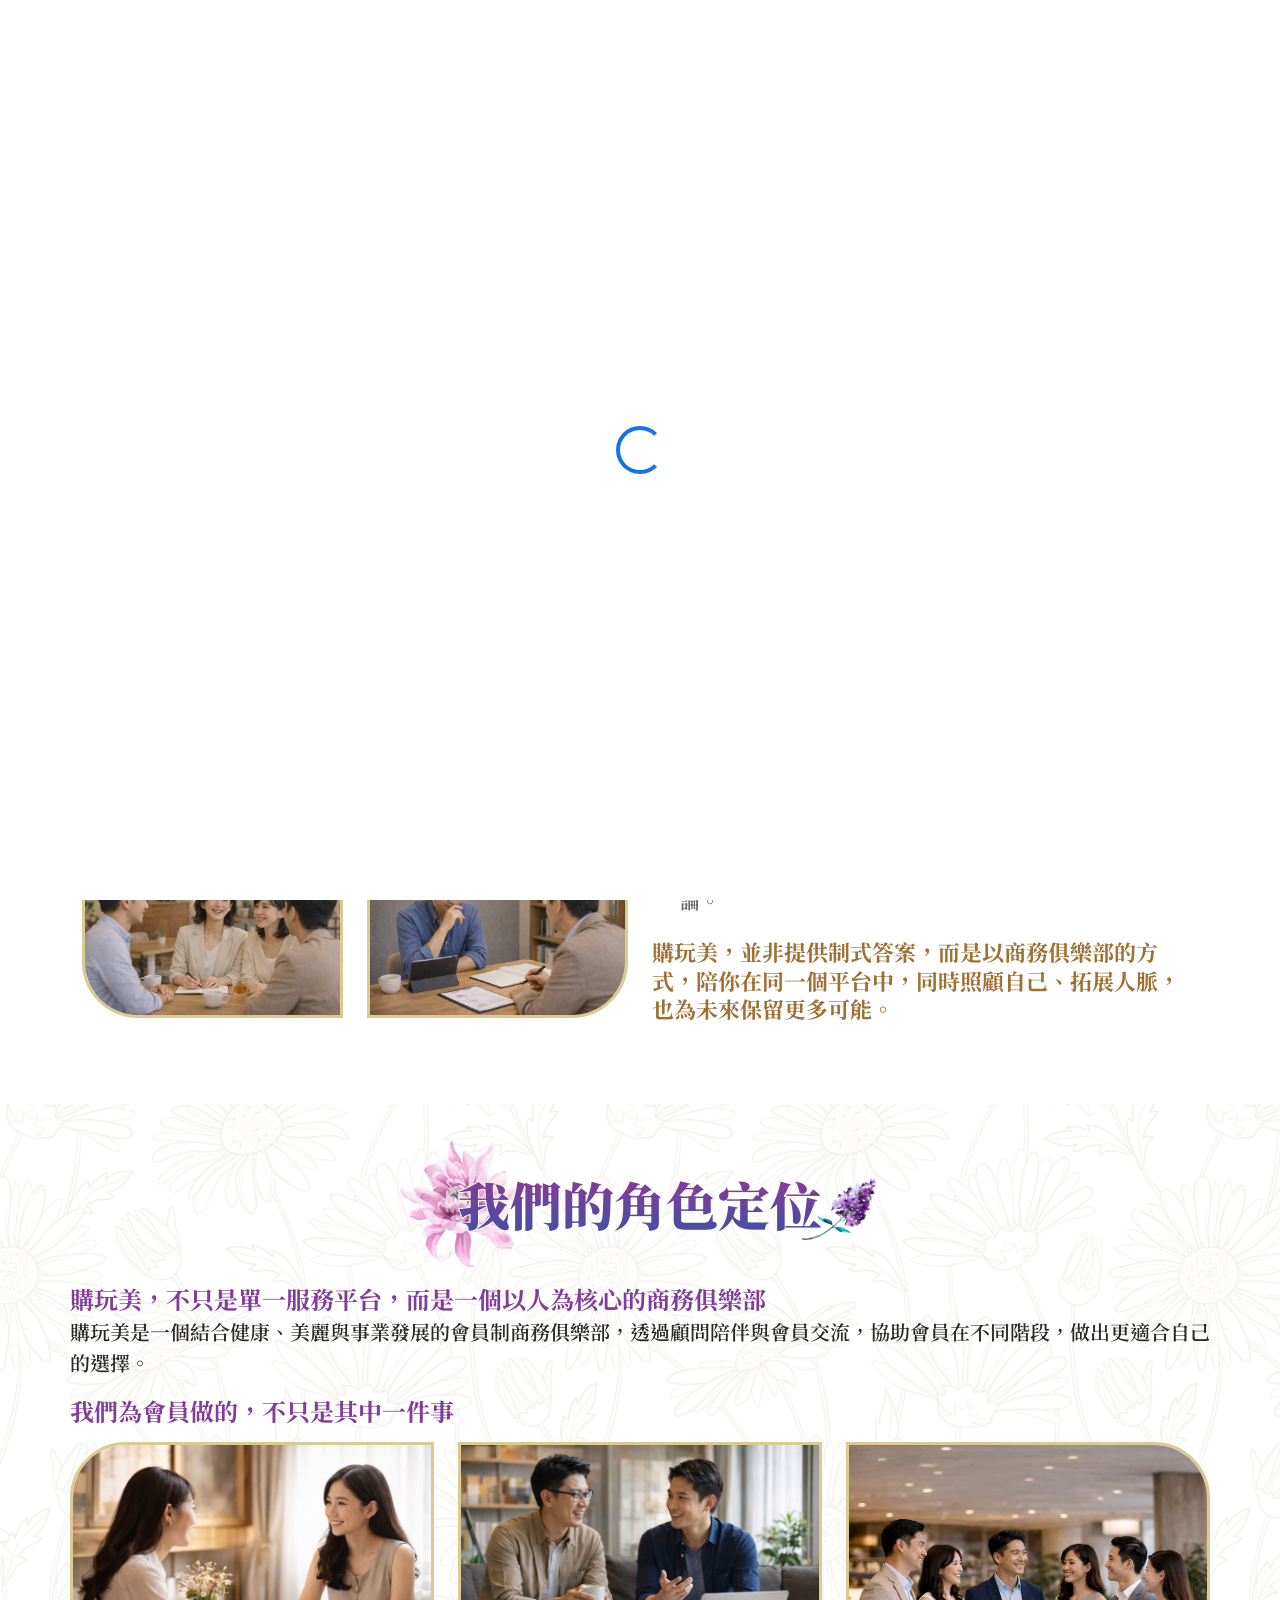
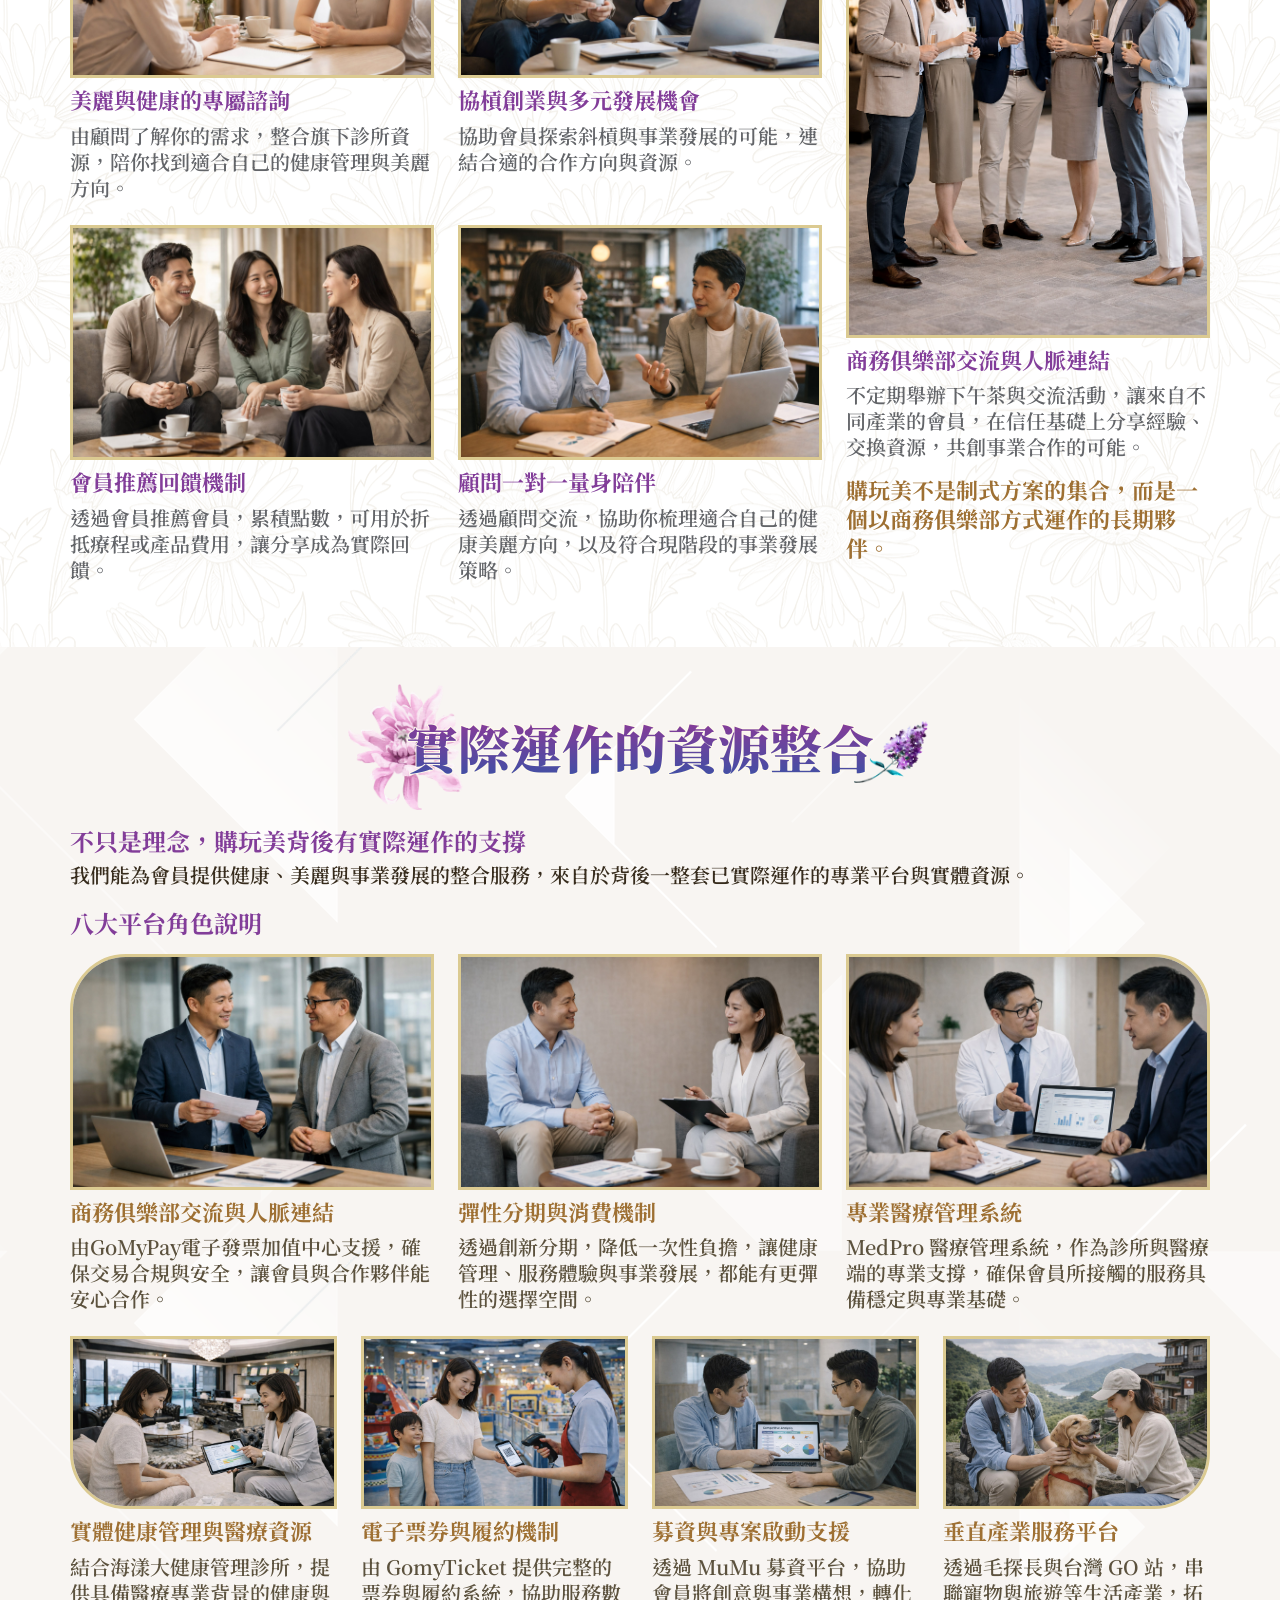
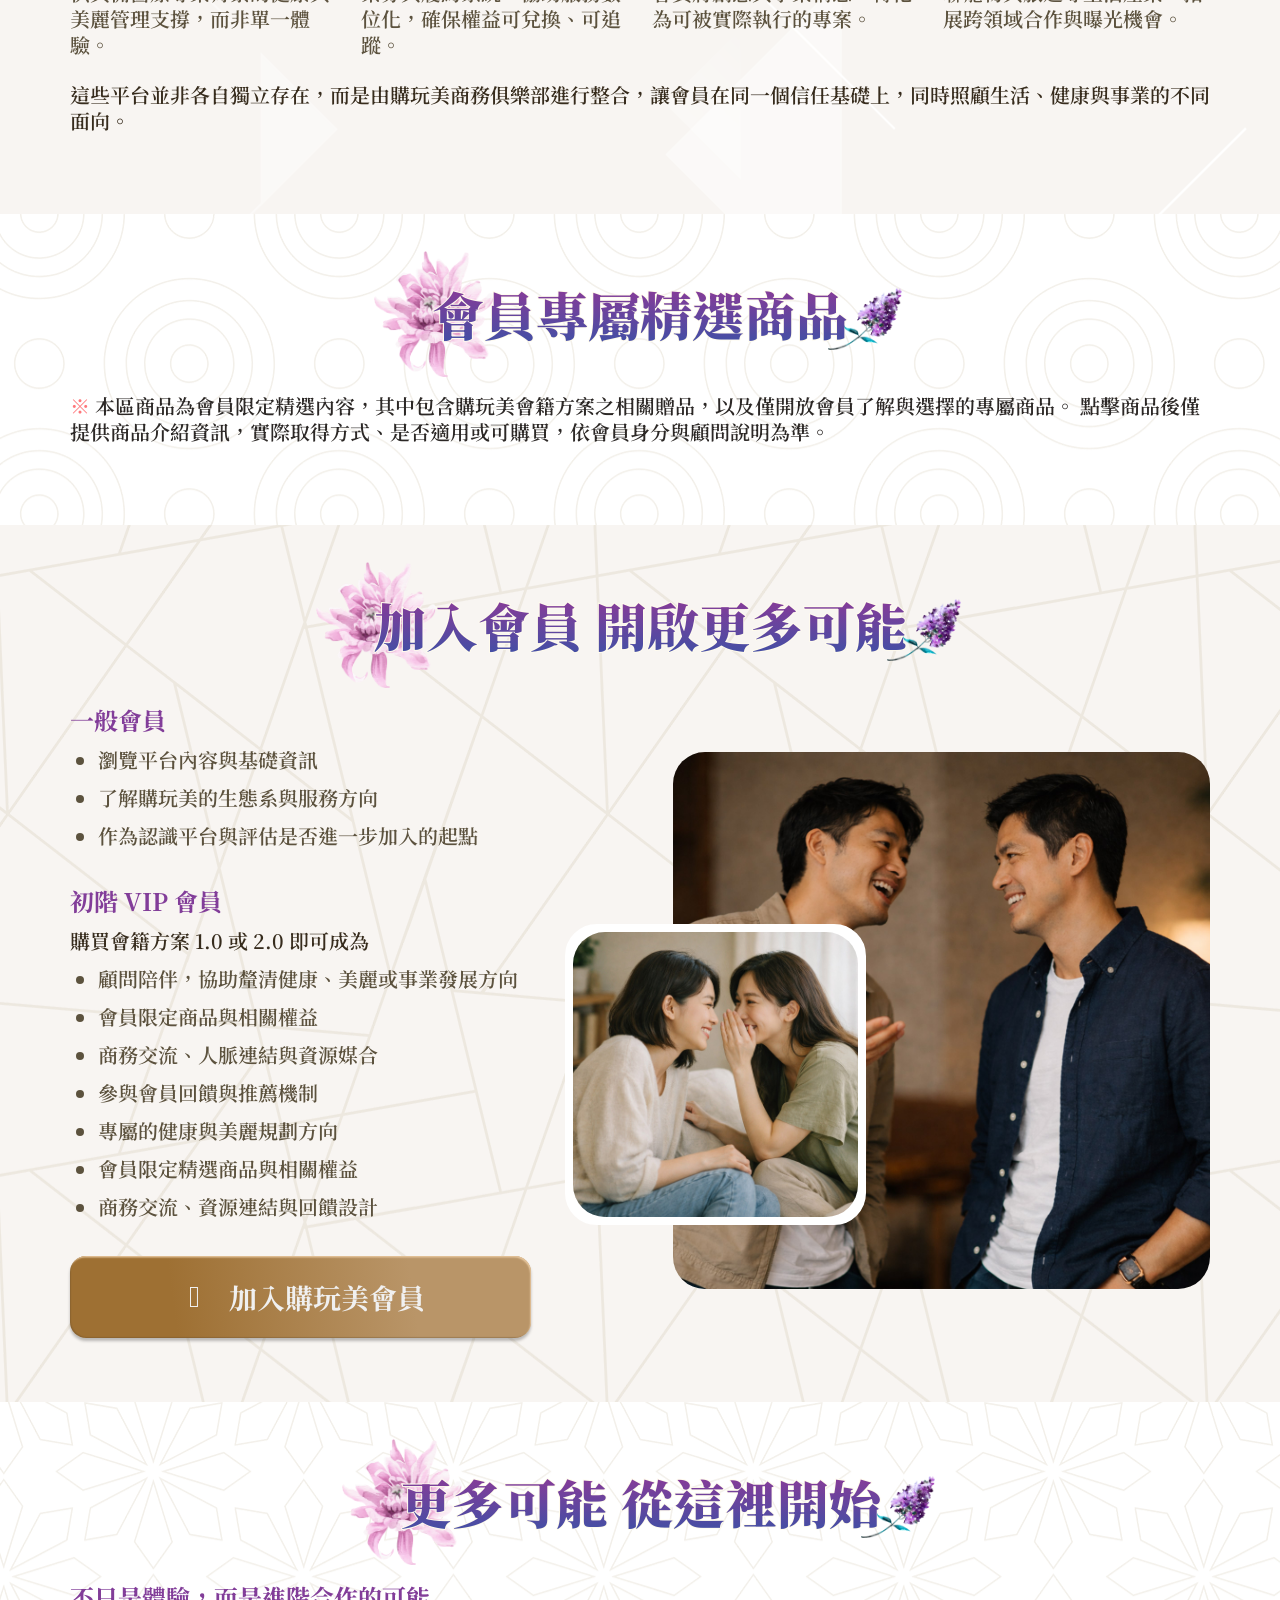
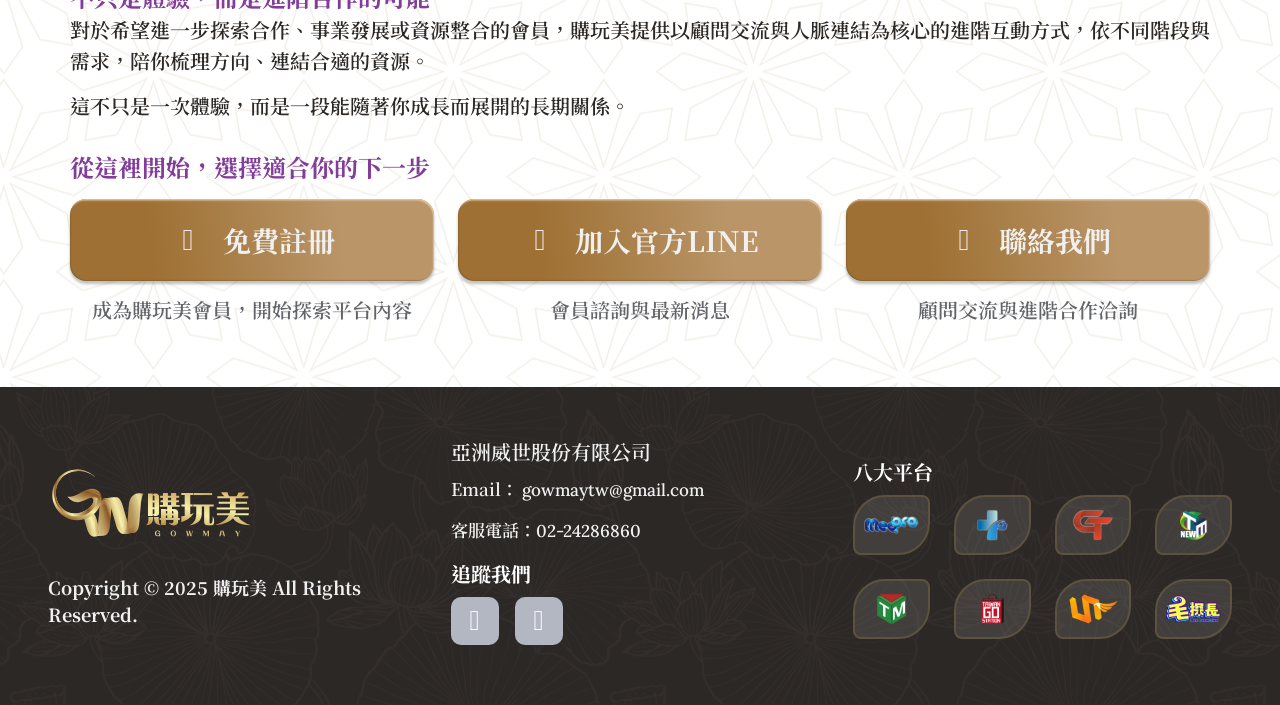
==== commit 5f0cdd12: "修改index.html layout.css與main.js" ====
--- a/index.html
+++ b/index.html
@@ -60,7 +60,8 @@
                     <div class="navbar-nav">
                         <a href="index.html" class="nav-item nav-link active">首頁</a>
                         <a href="#" class="nav-item nav-link">加入購玩美</a>
-                        <a href="https://line.me/R/ti/p/@360ebtat" class="nav-item nav-link">加入官方LINE</a>
+                        <a href="#" class="nav-item nav-link">會員LINE登入</a>
+                        <a href="https://gowmay.com/v1/" class="nav-item nav-link">加入官方LINE</a>
                     </div>
                     <ul class="navbar-nav topbar-nav justify-content-start align-items-center">
                     <!--------- 會員未登入 Start --------->
@@ -133,13 +134,13 @@
                             <img src="img/bannerM01.jpg" class="img-fluid w-100 d-xl-none d-md-block d-block" alt="健康×美麗×商務成長共享平台">
                             <div class="carousel-caption-1">
                                 <div class="carousel-caption-1-content" style="max-width: 1100px;">
-                                    <h4 class="captionSubTitle fadeInRight animated" data-animation="fadeInRight" data-delay="1s" style="animation-delay: 1s;">購玩美 GOWMAY</h4>
-                                    <h2 class="captionTitle fadeInRight animated" data-animation="fadeInRight" data-delay="1.3s" style="animation-delay: 1.3s;">健康×美麗×商務成長共享平台</h2>
-                                    <p class="captionText fadeInRight animated" data-animation="fadeInRight" data-delay="1.5s" style="animation-delay: 1.5s;">
+                                    <h4 class="captionSubTitle fadeInRight animated" data-animation="fadeInRight" data-delay=".4s" style="animation-delay: .4s;">購玩美 GOWMAY</h4>
+                                    <h2 class="captionTitle fadeInRight animated" data-animation="fadeInRight" data-delay=".6s" style="animation-delay: .6s;">健康×美麗×商務成長共享平台</h2>
+                                    <p class="captionText fadeInRight animated" data-animation="fadeInRight" data-delay=".8s" style="animation-delay: .8s;">
                                     專屬於會員的跨產業整合平台<br/>
                                     協助你整合健康、美麗與商務資源 
                                     </p>
-                                    <div class="carousel-caption-1-content-btn fadeInRight animated" data-animation="fadeInRight" data-delay="1.7s" style="animation-delay: 1.7s;">
+                                    <div class="carousel-caption-1-content-btn fadeInRight animated" data-animation="fadeInRight" data-delay="1s" style="animation-delay: 1s;">
                                         <a class="buttonMoreC" href="#">免費註冊</a>
                                     </div>
                                 </div>
@@ -150,13 +151,13 @@
                             <img src="img/bannerM02.jpg" class="img-fluid w-100 d-xl-none d-md-block d-block" alt="站上整合資源的起點">
                             <div class="carousel-caption-2">
                                 <div class="carousel-caption-2-content" style="max-width: 1100px;">
-                                    <h4 class="captionSubTitle fadeInLeft animated" data-animation="fadeInLeft" data-delay="1s" style="animation-delay: 1s;letter-spacing: 3px;">加入購玩美 GOWMAY</h4>
-                                    <h1 class="captionTitle fadeInLeft animated" data-animation="fadeInLeft" data-delay="1.3s" style="animation-delay: 1.3s;">站上整合資源的起點</h1>
-                                    <p class="captionText fadeInLeft animated" data-animation="fadeInLeft" data-delay="1.5s" style="animation-delay: 1.5s;">
+                                    <h4 class="captionSubTitle fadeInLeft animated" data-animation="fadeInLeft" data-delay=".4s" style="animation-delay: .4s;letter-spacing: 3px;">加入購玩美 GOWMAY</h4>
+                                    <h1 class="captionTitle fadeInLeft animated" data-animation="fadeInLeft" data-delay=".6s" style="animation-delay: .6s;">站上整合資源的起點</h1>
+                                    <p class="captionText fadeInLeft animated" data-animation="fadeInLeft" data-delay=".8s" style="animation-delay: .8s;">
                                     從健康管理到商務發展<br/>
                                     由平台為你媒合合適的資源
                                     </p>
-                                    <div class="carousel-caption-2-content-btn fadeInLeft animated" data-animation="fadeInLeft" data-delay="1.7s" style="animation-delay: 1.7s;">
+                                    <div class="carousel-caption-2-content-btn fadeInLeft animated" data-animation="fadeInLeft" data-delay="1s" style="animation-delay: 1s;">
                                         <a class="buttonMoreC" href="#">免費註冊</a>
                                     </div>
                                 </div>
@@ -383,7 +384,7 @@
                                商務俱樂部交流與人脈連結
                             </div>
                             <div class="fs20 text-light02">
-                               由台灣萬事達金流電子發票加值中心支援，確保交易合規與安全，讓會員與合作夥伴能安心合作。
+                               由GoMyPay電子發票加值中心支援，確保交易合規與安全，讓會員與合作夥伴能安心合作。
                             </div>
                         </div>
                     </div>
@@ -409,7 +410,7 @@
                                專業醫療管理系統
                             </div>
                             <div class="fs20 text-light02">
-                               MEDPro 醫療管理系統，作為診所與醫療端的專業支撐，確保會員所接觸的服務具備穩定與專業基礎。
+                               MedPro 醫療管理系統，作為診所與醫療端的專業支撐，確保會員所接觸的服務具備穩定與專業基礎。
                             </div>
                         </div>
                     </div>
@@ -496,7 +497,7 @@
                 <div class="row g-4">
                    <div class="col-12 wow fadeInUp" data-wow-duration="1" data-wow-delay="0.5s">
                        <p class="fs20 text-dark01">
-                            <span class="body-light-accent">※</span>&nbsp;&nbsp;本區商品為會員限定精選內容，其中包含購玩美會籍方案之相關贈品，以及僅開放會員了解與選擇的專屬商品。 點擊商品後僅提供商品介紹資訊，實際取得方式、是否適用或可購買，依會員身分與顧問說明為準。   
+                            <span class="body-light-accent">※</span>&nbsp;本區商品為會員限定精選內容，其中包含購玩美會籍方案之相關贈品，以及僅開放會員了解與選擇的專屬商品。 點擊商品後僅提供商品介紹資訊，實際取得方式、是否適用或可購買，依會員身分與顧問說明為準。   
                        </p>
                    </div>
                 </div>
@@ -701,7 +702,7 @@
                 </div>
                 <div class="col-lg-4 col-12">
                     <div class="contactInfo">
-                        <p>亞洲威世股份有限公司</p>
+                        <p class="fs20">亞洲威世股份有限公司</p>
                         <p>Email：
                             <a href="mailto:gowmaytw@gmail.com" class="footerEtext">gowmaytw@gmail.com</a>
                         </p>
@@ -742,7 +743,7 @@
                         </div>
                         <div class="col-md-3 col-6">
                             <a href="https://einvoice.gomypay.asia/" class="partnerLogo" target="_blank">
-                                <img src="./img/partnerLogo05.png" alt="台灣萬事達金流電子發票LOGO">
+                                <img src="./img/partnerLogo05.png" alt="GoMyPay電子發票LOGO">
                             </a>
                         </div>
                         <div class="col-md-3 col-6">
@@ -779,7 +780,6 @@
     
     <!-------------- JavaScript Libraries -------------->
     <script src="./js/jquery-3.7.1.min.js"></script>
-    <script src="./js/bootstrap.min.js"></script>
     <script src="./js/bootstrap.bundle.min.js"></script>
 
     <!-------------- jQuery Scrollbar -------------->
--- a/css/layout.css
+++ b/css/layout.css
@@ -4031,7 +4031,7 @@
     display: flex;
     flex-direction: column;
     gap: 12px;
-    margin: 0 0 0 24px;
+    margin: 0 0 0 28px;
     padding: 0;
     list-style: disc;
 }
@@ -4243,7 +4243,10 @@
     background: #fff url(../img/bgFill-light44b.png) repeat center top;
 }
 .product-carousel.owl-carousel .owl-stage-outer {
-    padding: 8px;
+    padding: 10px;
+}
+.product-carousel .owl-stage {
+    padding-left: 0 !important;
 }
 .product-carousel .header-carousel-item img {
     max-width: 100%;
@@ -4343,7 +4346,7 @@
     display: flex;
     flex-direction: column;
     gap: 12px;
-    margin: 0 0 0 24px;
+    margin: 0 0 0 28px;
     padding: 0;
     list-style: disc;
 }
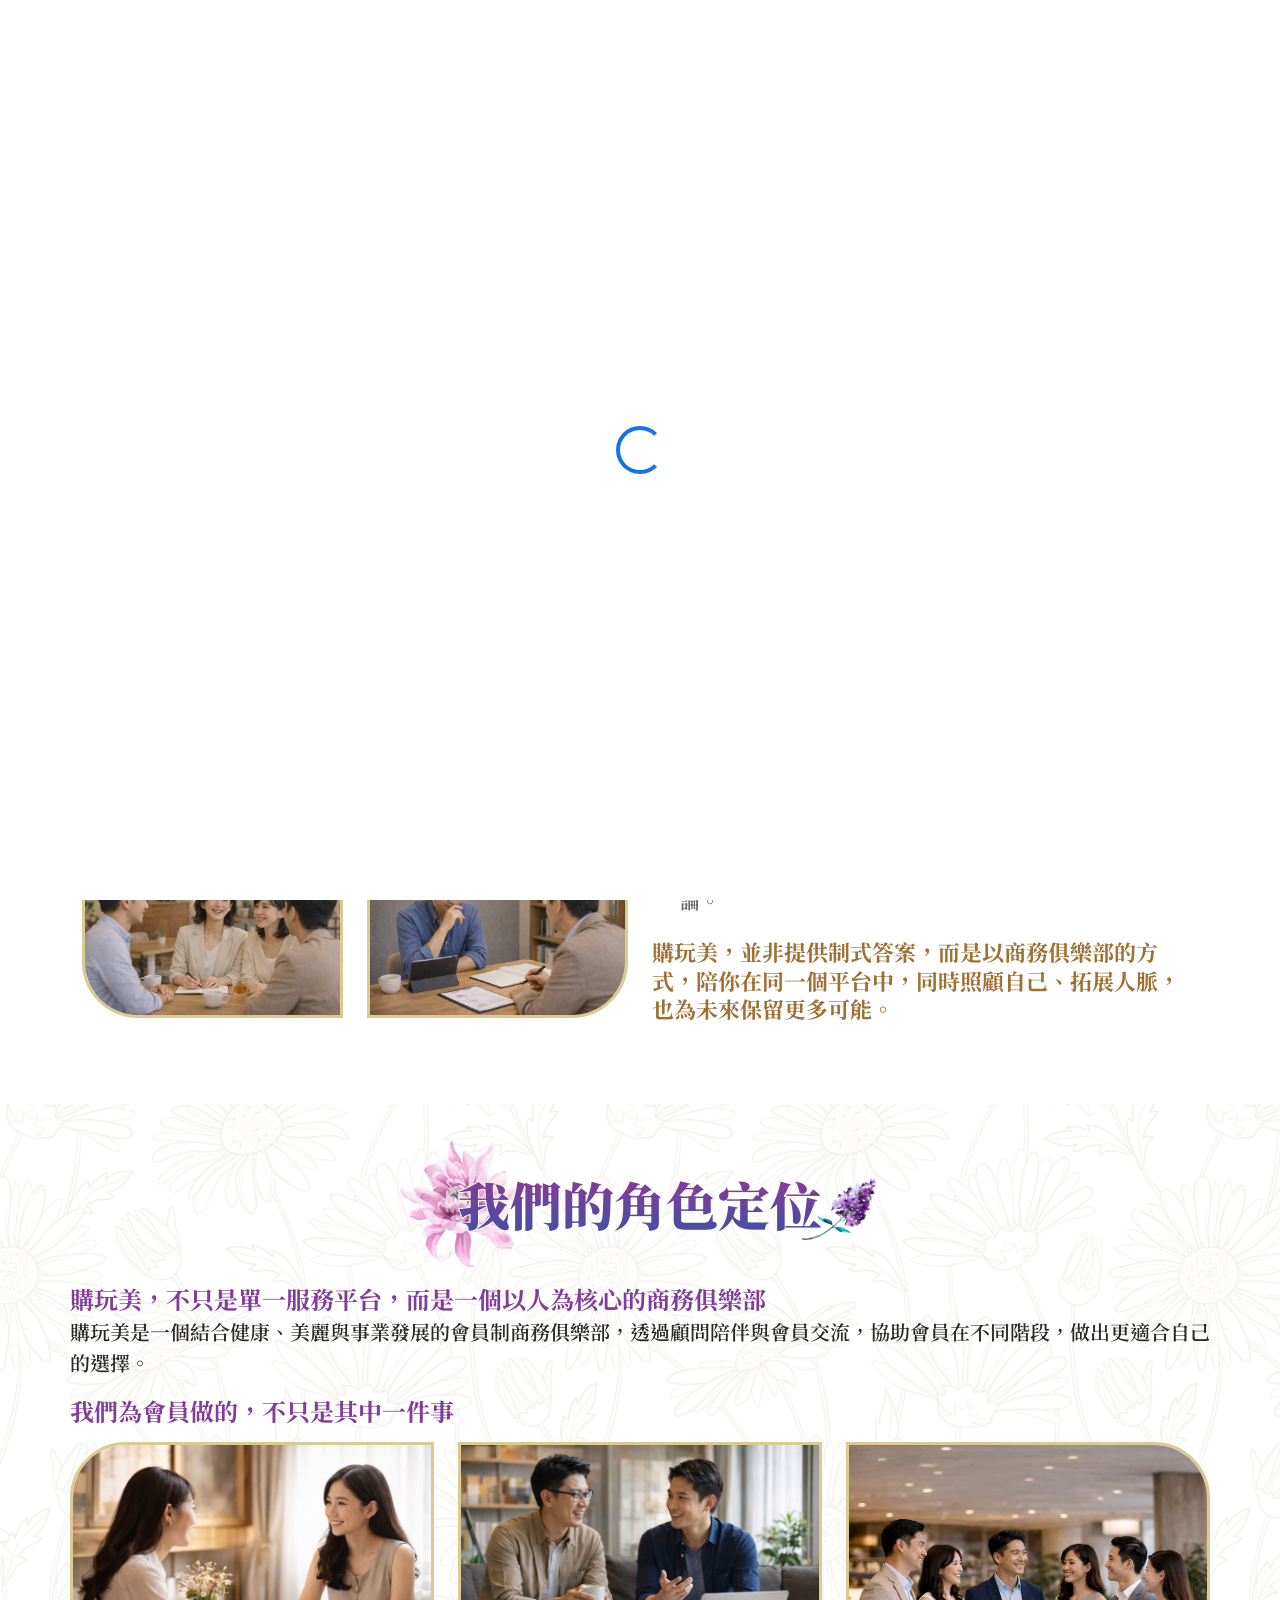
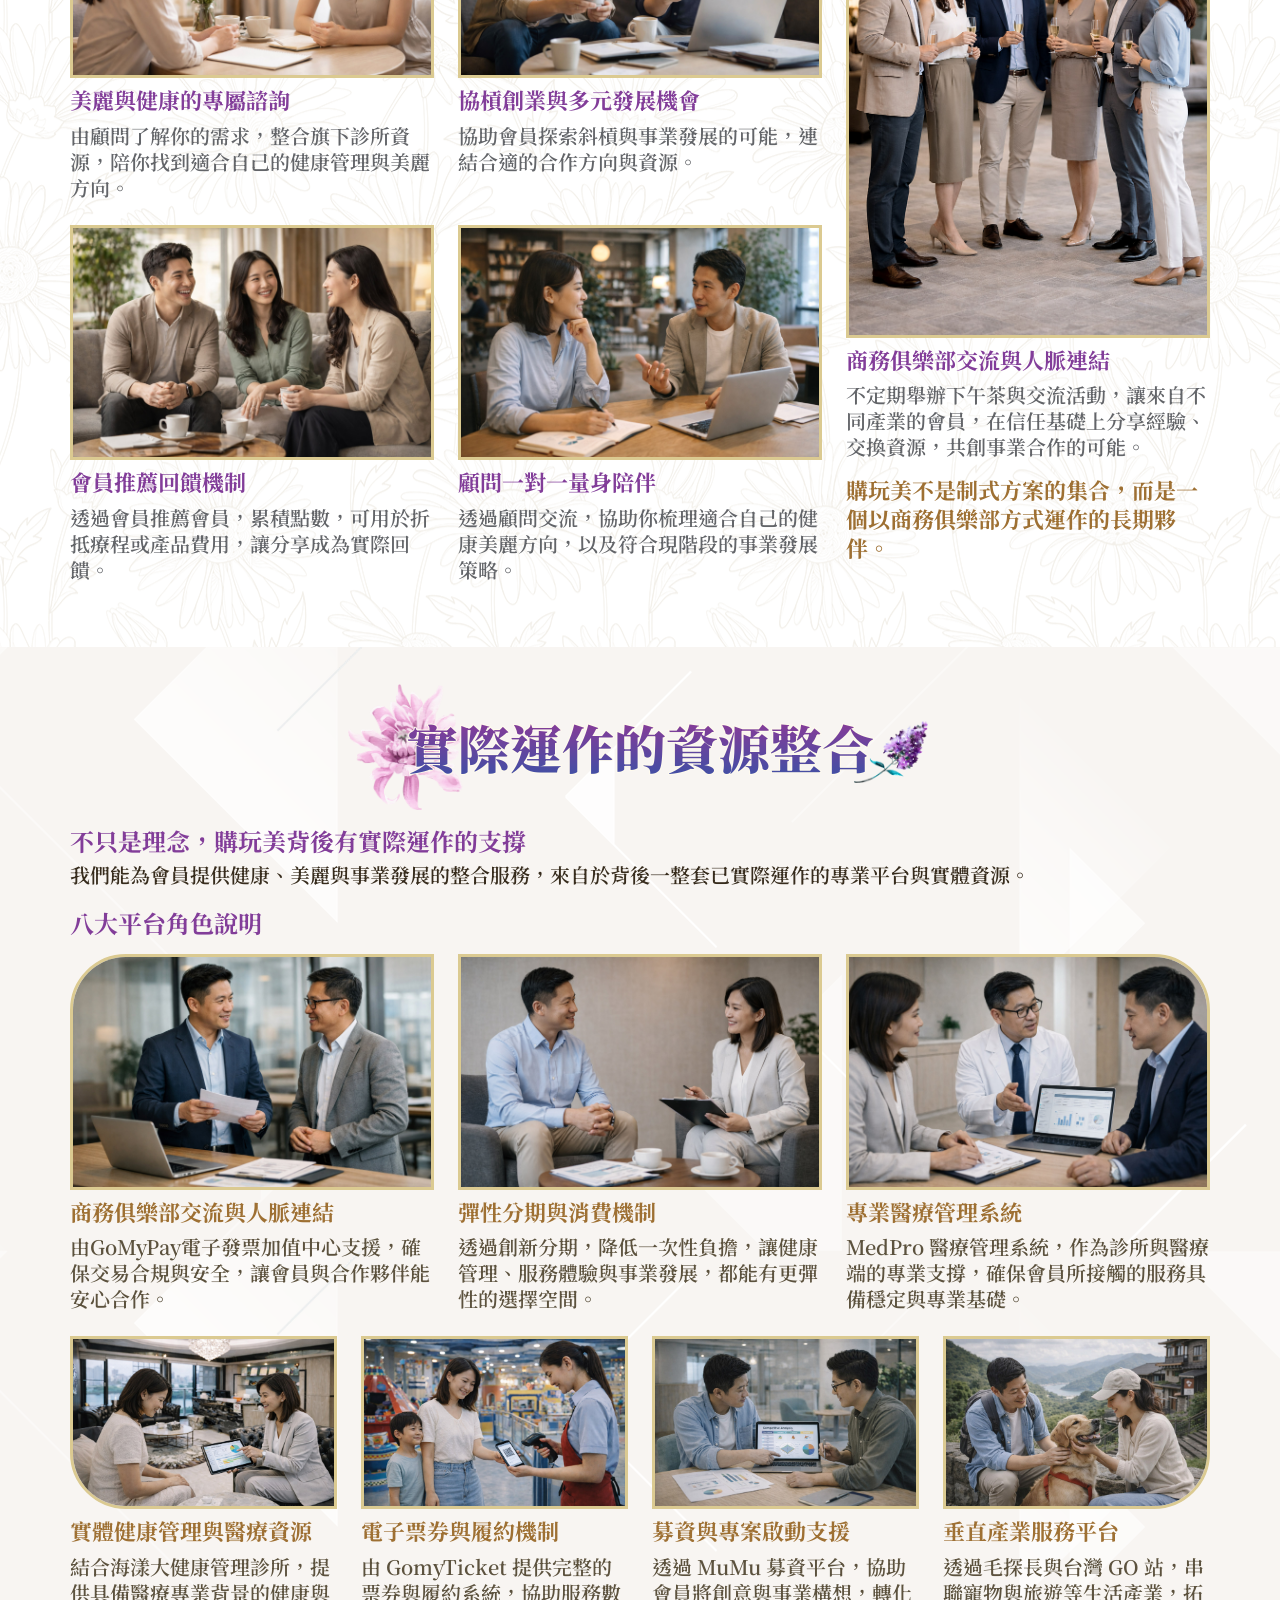
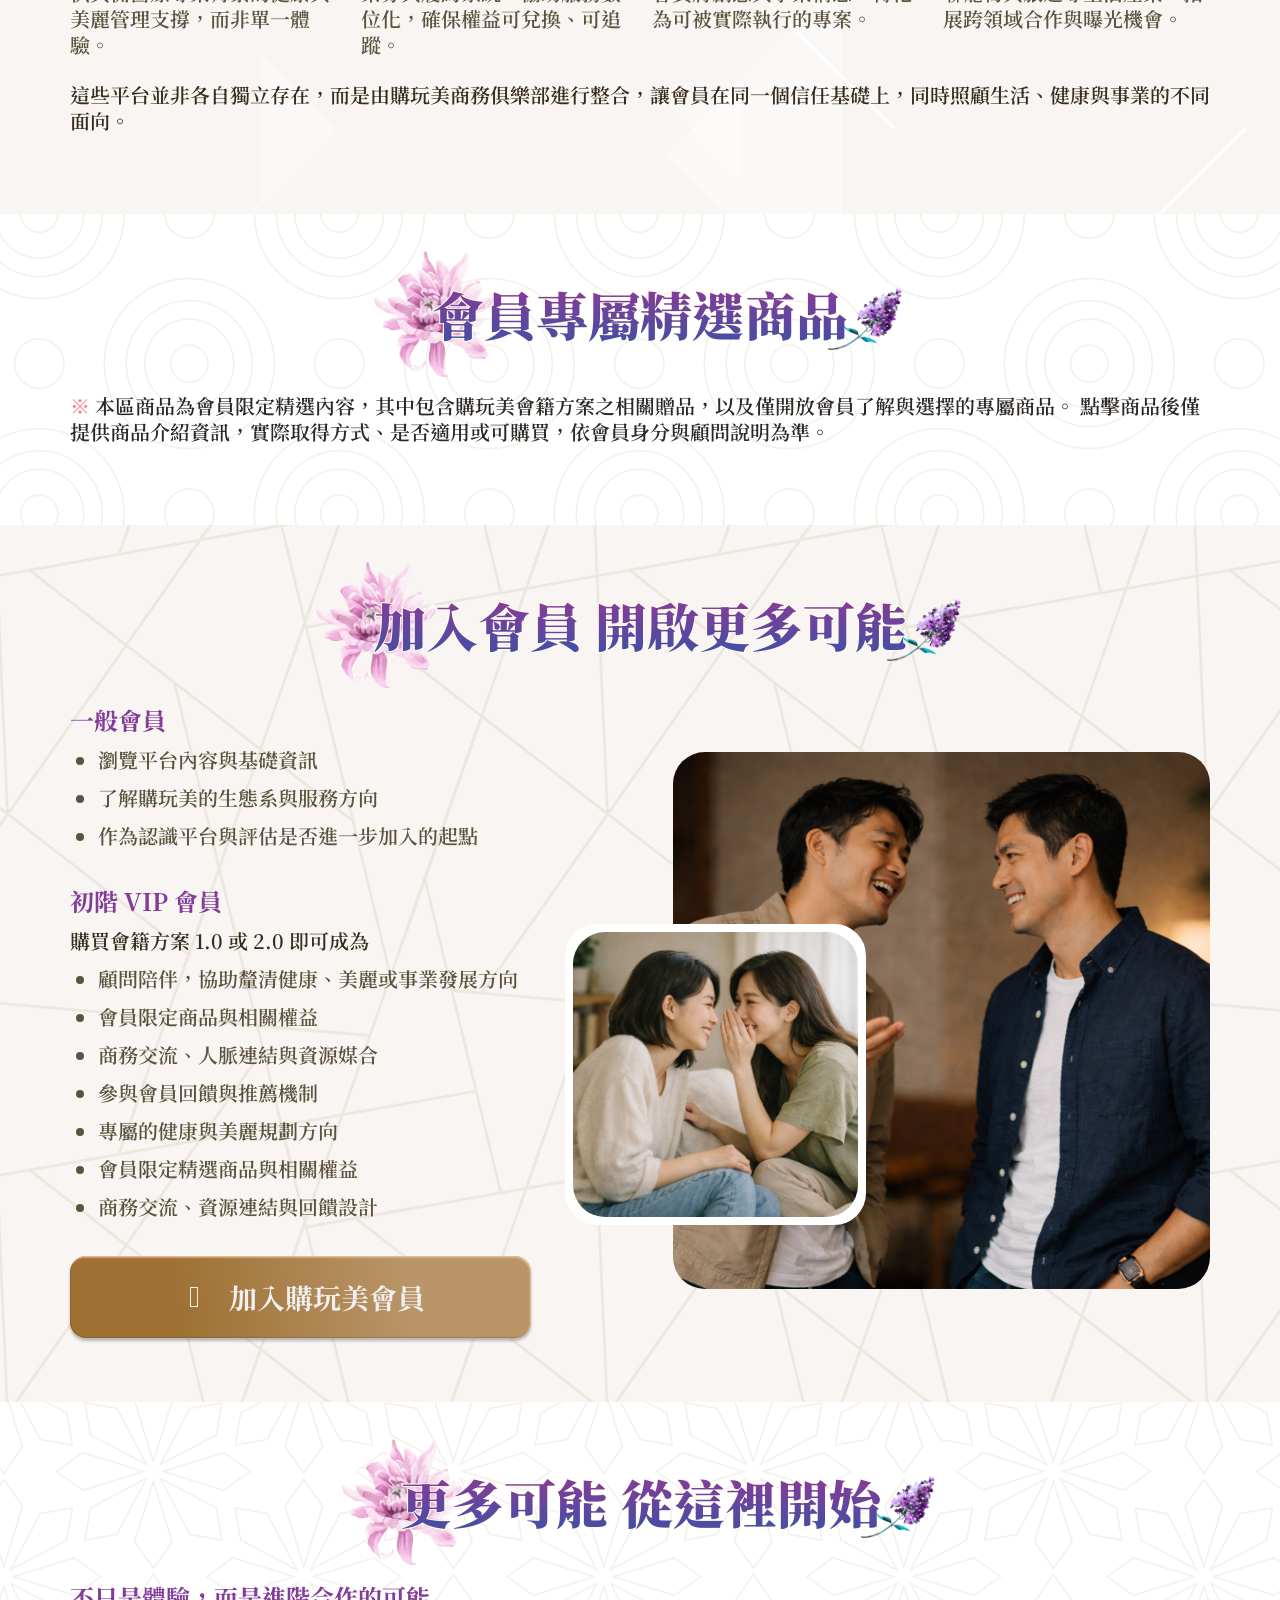
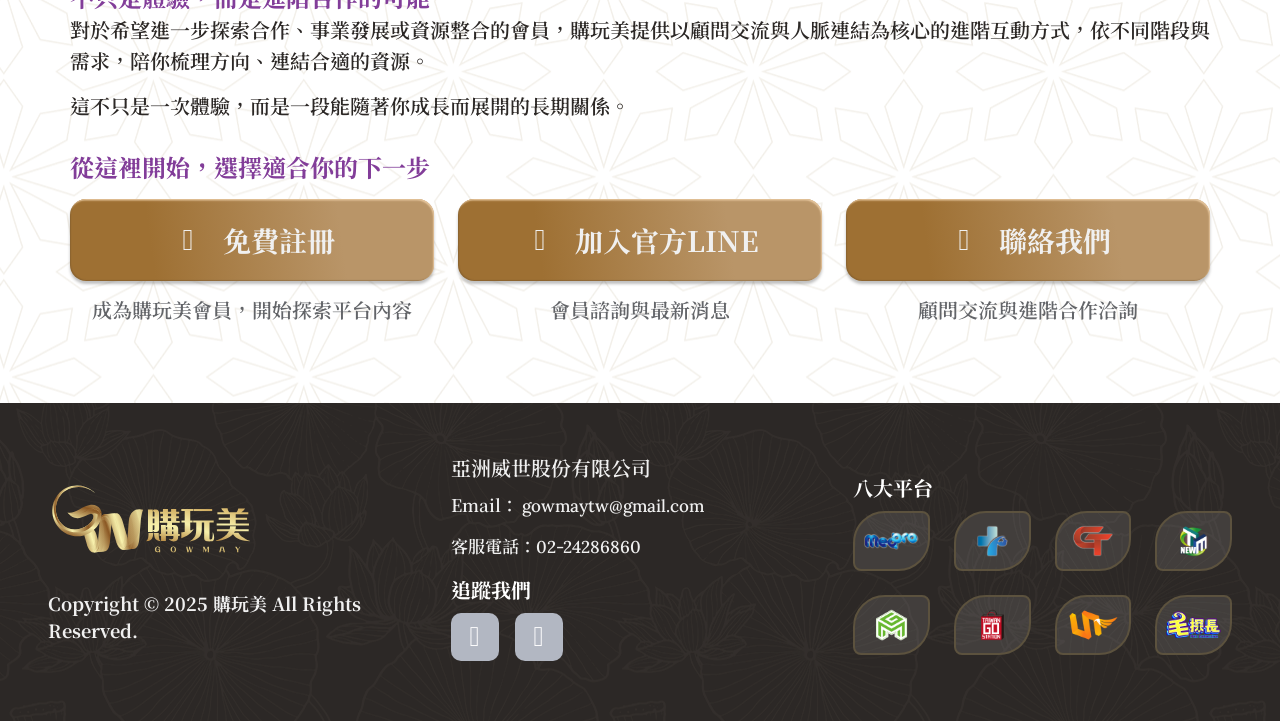
==== commit 00051600: "更新網站內容與素材" ====
--- a/index.html
+++ b/index.html
@@ -1,15 +1,23 @@
 <!DOCTYPE html>
-<html lang="en">
+<html lang="zh-Hant-TW">
     <head>
         <meta charset="UTF-8" />
-        <title>購玩美 GOWMAY｜享購 暢玩 健美</title>
         <meta content="width=device-width, initial-scale=1.0" name="viewport">
-        <meta name="KeyWords" content="">
-        <meta name="description" content="「購玩美」商城，打造健康、美麗、安全的玩美商城，商城架設串接金流服務、商城直播、每月不定期抽獎活動，並可以累積紅利點數。">
-        <meta property="og:title" content="會員中心｜購玩美 GOWMAY" />
-        <meta property="og:url" content="https://gowmay.com/v1/" />
-        <meta property="og:image" content="./img/gowmayOG.jpg" />
-        <meta property="og:description" content="「購玩美」商城，打造健康、美麗、安全的玩美商城，商城架設串接金流服務、商城直播、每月不定期抽獎活動，並可以累積紅利點數。" />
+        <title>購玩美 GOWMAY｜健康美麗與商務成長共享平台</title>
+        <meta name="description" content="購玩美 GOWMAY 是結合健康、美麗與商務成長的會員制商務俱樂部，整合健康管理、醫美保養、電子票券、金流發票、募資、分期、寵物與旅遊等八大平台資源，協助會員媒合合適服務與合作機會。">
+        <meta name="keywords" content="購玩美,GOWMAY,商務俱樂部,會員制平台,健康管理,醫美保養,商務媒合,電子票券,金流電子發票,募資平台,創新分期,會員專屬商品">
+        <meta name="robots" content="index, follow, max-image-preview:large">
+        <link rel="canonical" href="https://gowmay.com/v1/home">
+        <meta property="og:type" content="website">
+        <meta property="og:site_name" content="購玩美 GOWMAY">
+        <meta property="og:title" content="購玩美 GOWMAY｜健康美麗與商務成長共享平台">
+        <meta property="og:description" content="專屬於會員的跨產業整合平台，協助整合健康、美麗與商務資源，並透過八大平台生態提供會員服務與合作媒合。">
+        <meta property="og:url" content="https://gowmay.com/v1/home">
+        <meta property="og:image" content="https://gowmay.com/v1/img/gowmay-og-home.jpg">
+        <meta name="twitter:card" content="summary_large_image">
+        <meta name="twitter:title" content="購玩美 GOWMAY｜健康美麗與商務成長共享平台">
+        <meta name="twitter:description" content="會員制商務俱樂部，整合健康、美麗與商務成長資源。">
+        <meta name="twitter:image" content="https://gowmay.com/v1/img/gowmay-og-home.jpg">
         
         <!-------------- Favicon -------------->
         <link href="./img/favicon.ico" rel="icon" />
@@ -35,7 +43,70 @@
         <link rel="stylesheet" href="./css/kaiadmin.css" />
                 
         <!-------------- 購玩美頁面設定 -------------->
-        <link href="./css/layout.css" rel="stylesheet">      
+        <link href="./css/layout.css" rel="stylesheet">
+        
+        <script type="application/ld+json">
+        {
+          "@context": "https://schema.org",
+          "@graph": [
+            {
+              "@type": "Organization",
+              "@id": "https://gowmay.com/#organization",
+              "name": "購玩美 GOWMAY",
+              "legalName": "亞洲威世股份有限公司",
+              "url": "https://gowmay.com/",
+              "logo": {
+                "@type": "ImageObject",
+                "url": "https://gowmay.com/v1/img/logo-gowmay-schema.png",
+                "width": 512,
+                "height": 512
+              },
+              "description": "購玩美 GOWMAY 是結合健康、美麗與商務成長的會員制商務俱樂部，整合跨產業平台資源，協助會員媒合合適服務與合作機會。",
+              "email": "gowmaytw@gmail.com",
+              "telephone": "+886-2-2428-6860",
+              "contactPoint": [
+                {
+                  "@type": "ContactPoint",
+                  "telephone": "+886-2-2428-6860",
+                  "email": "gowmaytw@gmail.com",
+                  "contactType": "customer service",
+                  "areaServed": "TW",
+                  "availableLanguage": ["zh-TW"]
+                }
+              ]
+            },
+            {
+              "@type": "WebSite",
+              "@id": "https://gowmay.com/#website",
+              "name": "購玩美 GOWMAY",
+              "url": "https://gowmay.com/",
+              "publisher": {
+                "@id": "https://gowmay.com/#organization"
+              },
+              "inLanguage": "zh-TW"
+            },
+            {
+              "@type": "WebPage",
+              "@id": "https://gowmay.com/v1/home#webpage",
+              "url": "https://gowmay.com/v1/home",
+              "name": "購玩美 GOWMAY｜健康美麗與商務成長共享平台",
+              "headline": "健康×美麗×商務成長共享平台",
+              "description": "購玩美 GOWMAY 是專屬於會員的跨產業整合平台，協助會員整合健康、美麗與商務資源。",
+              "isPartOf": {
+                "@id": "https://gowmay.com/#website"
+              },
+              "about": {
+                "@id": "https://gowmay.com/#organization"
+              },
+              "primaryImageOfPage": {
+                "@type": "ImageObject",
+                "url": "https://gowmay.com/v1/img/gowmay-og-home.jpg"
+              },
+              "inLanguage": "zh-TW"
+            }
+          ]
+        }
+        </script>        
     </head>
     <body>
         <!-------------- Spinner Start -------------->
@@ -59,9 +130,11 @@
                 <div class="collapse navbar-collapse justify-content-lg-between" id="navbarCollapse">
                     <div class="navbar-nav">
                         <a href="index.html" class="nav-item nav-link active">首頁</a>
-                        <a href="#" class="nav-item nav-link">加入購玩美</a>
-                        <a href="#" class="nav-item nav-link">會員LINE登入</a>
-                        <a href="https://gowmay.com/v1/" class="nav-item nav-link">加入官方LINE</a>
+                        <a href="aboutUs.html" class="nav-item nav-link">關於購玩美</a>
+                        <a href="platformIntro.html" class="nav-item nav-link">平台生態</a>
+                        <a href="businessOpportunity.html" class="nav-item nav-link">裂變商機</a>
+                        <a href="exclusiveProducts.html" class="nav-item nav-link">專屬商品</a>
+                        <a href="https://gowmay.com/v1/page/MedPro" class="nav-item nav-link" target="_blank">MedPro</a>
                     </div>
                     <ul class="navbar-nav topbar-nav justify-content-start align-items-center">
                     <!--------- 會員未登入 Start --------->
@@ -76,7 +149,7 @@
                               href="#"
                               aria-expanded="false">
                               <div class="avatar-sm">
-                                <img src="img/userFemalePic01.jpg" alt="會員大頭貼" class="avatar-img rounded-circle" />
+                                <img src="img/userDefaultPic-Vip.jpg" alt="會員大頭貼" class="avatar-img rounded-circle" />
                               </div>
                               <span class="profile-username">
                                 <span class="frontEnd">夏思敏</span>
@@ -88,7 +161,7 @@
                                   <div class="user-box">
                                     <div class="avatar-lg">
                                       <img
-                                        src="img/userFemalePic01.jpg"
+                                        src="img/userDefaultPic-Vip.jpg"
                                         alt="image profile"
                                         class="avatar-img rounded"
                                       />
@@ -241,7 +314,7 @@
     <!--------------   我們的角色定位區塊 Start   -------------->
         <div class="container-fluid role">
             <div class="blank64"></div>
-            <div class="container g-0">
+            <div class="container g-md-0">
             <!--------------   大標題 Start   -------------->
                 <div class="row">
                     <div class="col-12 d-flex justify-content-center wow fadeInDown" data-wow-duration="1">
@@ -349,7 +422,7 @@
     <!--------------   實際運作的資源整合區塊 Start   -------------->
         <div class="container-fluid resource">
             <div class="blank64"></div>
-            <div class="container g-0">
+            <div class="container g-md-0">
             <!--------------   大標題 Start   -------------->
                 <div class="row">
                     <div class="col-12 d-flex justify-content-center wow fadeInDown" data-wow-duration="1">
@@ -482,7 +555,7 @@
     <!--------------   會員專屬精選商品區塊 Start   -------------->
         <div class="container-fluid product">
             <div class="blank64"></div>
-            <div class="container g-0">
+            <div class="container g-md-0">
             <!--------------   大標題 Start   -------------->
                 <div class="row">
                     <div class="col-12 d-flex justify-content-center wow fadeInDown" data-wow-duration="1">
@@ -505,7 +578,7 @@
                 <div class="row">
                     <ul class="product-carousel owl-carousel">
                         <li class="product-item">
-                            <a href="https://gowmay.com/v1/product/001">
+                            <a href="exclusiveProductDetail01.html">
                                 <div class="productPic">
                                     <img src="./img/productPic01.jpg" alt="MCT Plus生酮巧克力商品圖">
                                 </div>
@@ -518,7 +591,7 @@
                             </a>
                         </li>
                         <li class="product-item">
-                            <a href="https://gowmay.com/v1/product/005">
+                            <a href="exclusiveProductDetail02.html">
                                 <div class="productPic">
                                     <img src="./img/productPic02.jpg" alt="漾_煥活激黑豐盈萌髮液商品圖">
                                 </div>
@@ -531,7 +604,7 @@
                             </a>
                         </li>
                         <li class="product-item">
-                            <a href="https://gowmay.com/v1/product/003">
+                            <a href="exclusiveProductDetail03.html">
                                 <div class="productPic">
                                     <img src="./img/productPic03.jpg" alt="漾-臍肌 凍晶/晶萃組商品圖">
                                 </div>
@@ -544,7 +617,7 @@
                             </a>
                         </li>
                         <li class="product-item">
-                            <a href="https://gowmay.com/v1/product/004">
+                            <a href="exclusiveProductDetail04.html">
                                 <div class="productPic">
                                     <img src="./img/productPic04.jpg" alt="漾-5D生物纖維面膜商品圖">
                                 </div>
@@ -566,7 +639,7 @@
     <!--------------   加入會員區塊 Start   -------------->
         <div class="container-fluid join">
             <div class="blank64"></div>
-            <div class="container g-0">
+            <div class="container g-md-0">
             <!--------------   大標題 Start   -------------->
                 <div class="row">
                     <div class="col-12 d-flex justify-content-center wow fadeInDown" data-wow-duration="1">
@@ -627,7 +700,7 @@
     <!--------------   進階族群連結區塊 Start   -------------->
         <div class="container-fluid CTA">
             <div class="blank64"></div>
-            <div class="container g-0">
+            <div class="container g-md-0">
             <!--------------   大標題 Start   -------------->
                 <div class="row">
                     <div class="col-12 d-flex justify-content-center wow fadeInDown" data-wow-duration="1">
@@ -683,7 +756,7 @@
                 </div>
                 
             </div>
-            <div class="blank64"></div>
+            <div class="blank80"></div>
         </div>                        
     <!--------------   進階族群連結區塊 End   -------------->
         
@@ -743,7 +816,7 @@
                         </div>
                         <div class="col-md-3 col-6">
                             <a href="https://einvoice.gomypay.asia/" class="partnerLogo" target="_blank">
-                                <img src="./img/partnerLogo05.png" alt="GoMyPay電子發票LOGO">
+                                <img src="./img/partnerLogo11.png" alt="GoMyPay電子發票LOGO">
                             </a>
                         </div>
                         <div class="col-md-3 col-6">
--- a/css/layout.css
+++ b/css/layout.css
@@ -65,8 +65,15 @@
 .blank64 {
     height: 64px;
 }
+.blank80 {
+    height: 80px;
+}
 .blank300 {
     height: 300px;
+}
+.split24{
+    display: grid;
+    gap: 24px;
 }
 /*---------- 留白 End ----------*/
 
@@ -127,8 +134,11 @@
 .fs26{
     font-size: 26px;
     line-height: 1.3;
-}
-
+    font-weight: 700;
+}
+.fb01{
+    font-weight: 700;
+}
 @media screen and (min-width: 992px) and (max-width: 1200px){
 
 }
@@ -363,7 +373,7 @@
 }
 .sidebar .nav.nav-secondary > .nav-item.active a:before,
 .sidebar[data-background-color="white"] .nav.nav-secondary > .nav-item.active a:before {
-    background: #823d99 !important;
+    background: var(--primary) !important !important;
 }
 /*----------  左側邊欄 End  ----------*/
 
@@ -473,7 +483,7 @@
 /*----------  前台導覽列  ----------*/
 .navbar-light .navbar-nav .nav-link {
     position: relative;
-    margin-right: 25px;
+    margin-right: 24px;
     padding: 24px 0;
     color: #ffd166;
     font-size: 18px;
@@ -504,7 +514,7 @@
     color: var(--primary);
 }
 .sticky-top.navbar-light .navbar-nav .nav-link:hover {
-    color: #9e7033;
+    color: var(--secondary) !important;
 }
 .sticky-top.navbar-light .navbar-nav .nav-link.active {
     color: var(--primary);
@@ -551,6 +561,9 @@
     z-index: 999;
 }  
 @media screen and (min-width: 992px) and (max-width: 1200px) {
+    .navbar-light .navbar-nav .nav-link{
+        margin-right: 16px;
+    }
  }
 @media screen and (min-width: 768px) and (max-width: 991px) {
     .navbar-light {
@@ -671,7 +684,7 @@
     background-color: #f0f0f0;
 }
 .sticky-top.navbar-light .navbar-nav .nav-link:hover {
-    color: #9e7033;
+    color: var(--secondary) !important;
 }
 .navbar-light .navbar-nav .topbar-user .profile-pic.frontEnd span.frontEnd{
     color: #ffd166;
@@ -686,7 +699,7 @@
     color: var(--primary);
 }
 .sticky-top.navbar-light .navbar-nav .topbar-user .profile-pic:hover.frontEnd span.frontEnd{
-    color: #9e7033;
+    color: var(--secondary) !important;
 }
 .sticky-top.navbar-light .navbar-nav .topbar-user .profile-pic:focus.frontEnd span.frontEnd{
     color: var(--primary);
@@ -735,7 +748,7 @@
     font-style: normal;
 }
 .profile-pic span.vip {
-    color: #823d99;
+    color: var(--primary) !important;
 }
 .profile-pic span.general {
     color: #2f54a8;
@@ -799,7 +812,7 @@
 }
 .dropdown-menu .dropdown-item:hover.vip,
 .dropdown-menu .dropdown-item:hover.vip i {
-    color: #823d99;
+    color: var(--primary) !important;
 }
 .dropdown-menu .dropdown-item:hover.general,
 .dropdown-menu .dropdown-item:hover.general i {
@@ -824,7 +837,7 @@
     transition: 0.3s;
 }
 .btn-vip {
-    color: #823d99;
+    color: var(--primary) !important;
     border: 1px solid #ab73c7;
 }
 .btn-general {
@@ -837,7 +850,7 @@
     font-size: 20px;
 }
 .btn-vip i {
-    color: #823d99;
+    color: var(--primary) !important;
 }
 .btn-general i {
     color: #2f54a8;
@@ -845,7 +858,7 @@
 .btn-vip:hover,
 .btn-vip:active {
     color: #fff;
-    background-color: #823d99;
+    background-color: var(--primary) !important;
     border: 1px solid #ab73c7;
 }
 .btn-vip:hover i,
@@ -889,7 +902,7 @@
         color: var(--primary);
     }
     .navbar-light .navbar-nav .topbar-user .profile-pic:hover.frontEnd span.frontEnd{
-        color: #9e7033;
+        color: var(--secondary) !important;
     }    
     .navbar-light .navbar-nav .topbar-user .profile-pic:focus.frontEnd{
         margin-bottom: -2px;
@@ -923,7 +936,7 @@
         color: var(--primary);
     }
     .navbar-light .navbar-nav .topbar-user .profile-pic:hover.frontEnd span.frontEnd{
-        color: #9e7033;
+        color: var(--secondary) !important;
     }    
     .navbar-light .navbar-nav .topbar-user .profile-pic:focus.frontEnd{
         margin-bottom: -2px;
@@ -956,7 +969,7 @@
     line-height: 1.3;
     font-family: "Noto Serif TC", sans-serif;
     font-weight: 400;
-    color: #9e7033;
+    color: var(--secondary) !important;
 }
 .breadcrumbs li a i {
     font-size: 20px;
@@ -966,7 +979,7 @@
 .breadcrumbs li a:active {
     text-decoration: none;
     font-weight: 600;
-    color: #823d99;
+    color: var(--primary) !important;
 }
 .breadcrumbs li.separator {
     padding-left: 8px;
@@ -1000,7 +1013,7 @@
     position: relative;
     z-index: 1;
     color: transparent;
-    background: linear-gradient(180deg, #823D99 20.43%, #2F54A8 109.68%);    
+    background: linear-gradient(180deg, #823d99 20.43%, #2F54A8 109.68%);    
     -webkit-background-clip: text; /* 背景裁剪成文字的前景色 */
     background-clip: text;
 }
@@ -1335,11 +1348,6 @@
 }
 /*----------- 美化的Select下拉框設定 end -----------*/
 
-/*-----  表單按鈕設定 Button  -----*/
-.btn {
-    font-weight: 600;
-    transition: 0.5s;
-}
 
 /*-----   浮動按鈕 Start   -----*/
 a.btn-floatingUp {
@@ -1372,7 +1380,7 @@
     line-height: 1.1;
     text-align: center;
     text-decoration: none;
-    background: linear-gradient(262deg, #B99568 26.02%, #9E7033 77.2%) !important;
+    background: linear-gradient(262deg, #B99568 26.02%, #9e7033 77.2%) !important;
     box-shadow: 0 0 4px rgba(0, 0, 0, 0.3) !important;
     border: none;
     width: 52px;
@@ -1384,7 +1392,7 @@
 }
 a:hover.btn-floatingUp,
 a:active.btn-floatingUp {
-    background-color: #9e7033 !important;
+    background-color: var(--secondary)  !important;
     -webkit-transition: all 0.3s ease-in-out;
     transition: all 0.3s ease-in-out;
 }
@@ -1406,7 +1414,14 @@
 }
 /*-----   浮動按鈕 End   -----*/
 
-a.buttonMoreA, a .buttonMoreA{
+
+/*-----  表單按鈕設定 Button  -----*/
+.btn {
+    font-weight: 600;
+    transition: 0.5s;
+}
+
+a.buttonMoreA, a > .buttonMoreA{
     display: flex;
     justify-content: center;
     align-items: center;
@@ -1426,7 +1441,7 @@
     border-radius: 30px;
     transition: all 0.3s ease-in-out;
 }
-a:hover.buttonMoreA, a:hover .buttonMoreA{
+a:hover.buttonMoreA, a:hover > .buttonMoreA{
     background: linear-gradient(262deg, #ab73c7 26.02%, #823d99 77.2%);
     box-shadow:
         1px -1px 1px 0 rgba(70, 6, 92, 0.30)inset, 
@@ -1434,7 +1449,7 @@
         -1px 1.5px 1.5px 0 #d2a0eb inset;  
     transition: all 0.3s ease-in-out;
 }
-a:active.buttonMoreA, a:active .buttonMoreA{
+a:active.buttonMoreA, a:active > .buttonMoreA{
     background: linear-gradient(180deg, #ab73c7 0%, #823d99 100%);
     box-shadow:
         -1px 2px 2px 0 rgba(70, 6, 92, 0.30) inset, 
@@ -1526,6 +1541,7 @@
     font-size: 30px;
     color: #fff;
 }
+
 /*-----   玻璃質感按鈕 Start   -----*/
 @property --angle-1 {
     syntax: "<angle>";
@@ -1588,9 +1604,6 @@
     overflow: visible;
     opacity: 1;
 }
-
-/* ========== BUTTON BASE STYLES ========== */
-
 .buttonMoreB {
     /* Basic Styling */
     --border-width: clamp(1px, 0.0625em, 4px);
@@ -1703,7 +1716,6 @@
         --angle-2: -45deg;
     }
 }
-
 /* ========== BUTTON OUTLINE ========== */
 
 /* Outline */
@@ -1816,7 +1828,145 @@
         font-size: 28px;
     }
 }
-/*----------   表單按鈕設定 Button End  ----------*/
+/*-----  表單按鈕設定 Button End  -----*/
+
+/*-----  步驟編號 Start  -----*/
+
+/* 外層圓形容器 */
+.stepCircle01, .stepCircle02 {
+    display: flex;
+    width: 100px;
+    height: 100px;
+    flex-direction: column;
+    align-items: center;
+    justify-content: center;
+    aspect-ratio: 1/1;
+    border-radius: 999px;
+    border: 5px solid #fff;
+    box-shadow: 0 0 16px 0 rgba(68, 42, 74, 0.25);
+}
+.stepCircle01{
+    background: linear-gradient(315deg, #823d99 12.95%, #2c2826 86.65%);
+}
+.stepCircle02{
+    background: linear-gradient(315deg, #9e7033 12.95%, #2c2826 86.65%);
+}
+/* 步驟數字 */
+.stepNum{
+    font-family: "Lora", sans-serif;
+    font-weight: 700;
+    font-size: 48px;
+    line-height: 1.4;
+    text-align: center;
+    white-space: nowrap;
+}
+/*-----  步驟編號 End  -----*/
+
+/*-----  分類標籤 Start  -----*/
+.prodTag01, .prodTag02, .prodTag03,
+.prodTag04, .prodTag05, .prodTag06,
+.prodTag07, .prodTag08, .prodTag09,
+a > .knowCat .knowTag01, a > .knowCat .knowTag02, a > .knowCat .knowTag03,
+a > .knowCat .knowTag04, a > .knowCat .knowTag05, a > .knowCat .knowTag06,
+a > .knowCat .knowTag07{
+    display: inline-flex;
+    padding: 8px 16px 9px;
+    justify-content: center;
+    align-items: center;
+    color: #fff;
+    text-align: center;
+    font-family: "Noto Serif TC", sans-serif;
+    font-size: 18px;
+    font-weight: 700;
+    border-radius: 12px;
+}
+.prodTag01{
+    border: 1px solid #9ecc76;
+    background-color: #679e3f;
+}
+.prodTag02{
+    border: 1px solid #e0b143;
+    background-color: var(--secondary) !important;
+}
+.prodTag03{
+    border: 1px solid #ab73c7;
+    background-color: var(--primary) !important;
+}
+.prodTag04{
+    border: 1px solid #71d1d1;
+    background-color: #2cb3b8;
+}
+.prodTag05{
+    border: 1px solid #dbca91;
+    background-color: #d1ac32;
+}
+.prodTag06{
+    border: 1px solid #f0b895;
+    background-color: #e05908;
+}
+.prodTag07{
+    border: 1px solid #636569;
+    background-color: #2c2826;
+}
+.prodTag08{
+    border: 1px solid #e082a7;
+    background-color: #b83366;
+}
+.prodTag09{
+    border: 1px solid #8cbadb;
+    background-color: #3667b2;
+}
+.prodCat, .knowCat{
+    display: flex;
+    align-items: center;
+    align-content: center;
+    gap: 8px;
+    align-self: stretch;
+    flex-wrap: wrap;    
+}
+a > .knowCat .knowTag01{
+    background-color: #ebbf96;
+}
+a:hover > .knowCat .knowTag01{
+    background-color: #be8a5b;
+}
+a > .knowCat .knowTag02{
+    background-color: #dbca91;
+}
+a:hover > .knowCat .knowTag02{
+    background-color: #d1ac32;
+}
+a > .knowCat .knowTag03{
+    background-color: #9ecc76;
+}
+a:hover > .knowCat .knowTag03{
+    background-color: #679e3f;
+}
+a > .knowCat .knowTag04{
+    background-color: #70c299;
+}
+a:hover > .knowCat .knowTag04{
+    background-color: #26ad6e;
+}
+a > .knowCat .knowTag05{
+    background-color: #71d1d1;
+}
+a:hover > .knowCat .knowTag05{
+    background-color: #2cb3b8;
+}
+a > .knowCat .knowTag06{
+    background-color: #8cbadb;
+}
+a:hover > .knowCat .knowTag06{
+    background-color: #3667b2;
+}
+a > .knowCat .knowTag07{
+    background-color: #e082a7;
+}
+a:hover > .knowCat .knowTag07{
+    background-color: #b83366;
+}
+/*-----  分類標籤 End  -----*/
 
 /*=============== 全部共用區 end ===============*/
 
@@ -2157,6 +2307,66 @@
 }
 
 /*---------------  前台大輪播 End  ---------------*/
+
+/*---------------  次頁版頭與麵包屑 Start  ---------------*/
+.bg-breadcrumb {
+    position: relative;
+    overflow: hidden;
+    padding: 97px 0 60px;
+}
+.bg-breadcrumb .breadcrumb-item a {
+    font-family: "Zen Maru Gothic", sans-serif !important;
+    font-weight: 400;   
+    font-size: 22px;
+    color: #ffd166 !important;
+}
+.headerTitle{
+	margin-bottom: 24px;
+	font-size: 60px;
+    font-family: "Noto Serif TC", sans-serif;
+	font-weight: 900;
+	color: #f8f5f2;
+	text-shadow: 0 0 10px #2c2826;	
+}
+.bg-breadcrumb .breadcrumb-item.active{
+    font-family: "Zen Maru Gothic", sans-serif !important;
+    font-weight: 400;   
+	font-size: 22px;
+    color: #f8f5f2;
+}
+.breadcrumb-item+.breadcrumb-item::before{
+	color: #b2b7c2;
+}
+@media screen and (min-width: 992px) and (max-width: 1200px) {
+    .bg-breadcrumb {
+        padding: 67px 0 20px;
+    }    
+}
+@media screen and (min-width: 768px) and (max-width: 991px) {
+    .bg-breadcrumb {
+        padding: 100px 0 33px;
+    }    
+	.bg-breadcrumb .headerTitle{
+        margin-bottom: 16px;
+		font-size: 48px;
+	}
+}
+@media screen and (max-width: 767px) {
+    .bg-breadcrumb {
+        padding: 100px 0 33px;
+    }    
+	.bg-breadcrumb .headerTitle{
+        margin-bottom: 16px;
+		font-size: 42px;
+	}
+	.bg-breadcrumb .breadcrumb-item a{
+		font-size: 18px;
+	}
+    .bg-breadcrumb .breadcrumb-item.active{
+        font-size: 18px;
+    }
+}
+/*---------------  次頁版頭與麵包屑 End  ---------------*/
 
 /*---------------  會員中心 start  ---------------*/
 .infoTitle01, .infoTitle02, 
@@ -2466,7 +2676,7 @@
     transition: all 0.3s ease-in-out;
 }
 .prodBuy > div:nth-child(odd) .prodCard a.prodName{
-    color: #823d99;
+    color: var(--primary) !important;
 }
 .prodBuy > div:nth-child(even) .prodCard a.prodName{
     color: #2f54a8;
@@ -2476,7 +2686,7 @@
     transition: all 0.3s ease-in-out;
 }
 .prodBuy > div:nth-child(even) .prodCard a:hover.prodName{
-    color: #9e7033;
+    color: var(--secondary) !important;
     transition: all 0.3s ease-in-out;    
 }
 .prodBrief{
@@ -2485,7 +2695,7 @@
         "Noto Serif TC",
         serif;    
     font-size: 18px;
-    line-height: 1.4;
+    line-height: 1.3;
     font-weight: 600;
     display: -webkit-box;
     -webkit-box-orient: vertical;
@@ -3056,7 +3266,7 @@
     color: #a82f34;
 }
 .features .proTitle02{
-    color: #823d99;
+    color: var(--primary) !important;
 }
 @media screen and (min-width: 992px) and (max-width: 1200px) {
     .infoTitle04{
@@ -3551,11 +3761,11 @@
 }
 #accordionMemberA01 .accordion-item .accordion-button::after,
 #accordionMemberA01 .accordion-item .accordion-button:not(.collapsed)::after{
-    color: #823d99;
+    color: var(--primary) !important;
 }
 #accordionMemberA02 .accordion-item .accordion-button::after,
 #accordionMemberA02 .accordion-item .accordion-button:not(.collapsed)::after{
-    color: #9e7033;
+    color: var(--secondary) !important;
 }
 #accordionMemberA03 .accordion-item .accordion-button::after,
 #accordionMemberA03 .accordion-item .accordion-button:not(.collapsed)::after{
@@ -4277,7 +4487,7 @@
 .product p{
     font-family: "Noto Serif TC", sans-serif;
 }
-.product ul {
+.product ul.product-carousel {
     list-style: none;
 }
 .product-item a{
@@ -4293,7 +4503,7 @@
     line-height: 1.3;
     font-weight: 700;        
     color: var(--primary) !important;
-    text-align-last: center;
+    text-align: center;
     transition: all 0.3s ease-in-out;
 }
 a:hover .productName{
@@ -4476,6 +4686,1444 @@
 } 
 /*----------   進階族群連結區塊 End   ----------*/
 
+/*----------   關於購玩美 Start   ----------*/
+.about{
+    background: #fff url(../img/bgFill-light39.png) center top / 80% auto repeat;
+}
+.about p{
+    font-family: "Noto Serif TC", sans-serif;      
+} 
+.about .split24 p{
+    margin: 0;
+    padding: 0;
+}
+.aboutImg-left,
+.aboutImg-middle,
+.aboutImg-right,
+.aboutImg-full{
+    width: 100%;
+    overflow: hidden;
+    border: 3px solid #dbca91;
+}
+.aboutImg-left{
+    border-radius: 56px 0 0 56px;
+}
+.aboutImg-right{
+    border-radius: 0 56px 56px 0;
+}
+.aboutImg-middle{
+    border-radius: 0;
+}
+.aboutImg-full{
+    border-radius: 56px;
+    box-shadow: 0 0 8px 0 rgba(55, 44, 29, 0.30);
+}
+.aboutImg-left img,
+.aboutImg-middle img,
+.aboutImg-right img,
+.aboutImg-full img{
+    width: 100%;
+    height: 100%;
+    object-fit: cover;
+}
+.noteList{
+    display: flex;
+    padding: 24px;
+    align-items: center;
+    align-self: stretch;
+    gap: 12px;
+    font-family: "Noto Serif TC", sans-serif;
+    line-height: 1.3;
+    border-radius: 12px;
+    border: 3px solid #dbca91;
+    border-left: 0;
+    background-color: #fff;
+    box-shadow: -4px 0 0 0 #b99568;
+}
+.noteList .noteTitle{
+    flex: 0 0 100px;
+    flex-shrink: 0;
+    width: 20%;
+    font-size: 22px;
+    font-weight: 700;
+    color: var(--primary) !important;    
+}
+.noteList .noteBrief{
+    flex: 1 1 auto;
+    min-width: 0;
+    font-size: 20px;
+    line-height: 1.3;
+    font-weight: 600;
+    color: var(--primary-light-text) !important;
+    overflow-wrap: break-word;   
+}
+.valueCard-left, .valueCard-middle,
+.valueCard-right, .valueCard-full{
+    padding: 16px 24px 32px;
+    position: relative;
+    width: 100%;
+    display: flex;
+    flex-direction: column;
+    align-items: center;
+    justify-content: center;
+    gap: 12px;
+    background-color: #fff;
+    box-shadow: 0 0 8px 0 rgba(55, 44, 29, 0.3);
+    overflow: hidden; /* 讓偽元素對齊圓角 */
+}
+.valueCard-left{
+    border-radius: 32px 0 0 32px;
+}
+.valueCard-middle{
+    border-radius: 0;
+}
+.valueCard-right{
+    border-radius: 0 32px 32px 0;
+}
+.valueCard-full{
+    border-radius: 32px;
+}
+.valueCard-left::before,
+.valueCard-middle::before,
+.valueCard-right::before,
+.valueCard-full::before,
+.categoryCard::before{
+    content: "";
+    position: absolute;
+    inset: 0; /* top:0 right:0 bottom:0 left:0 */
+    padding: 3px; /* 邊框粗細 */
+    background: linear-gradient(93deg, #b99568 1.38%, #e0b143 25.54%, #b99568 49.69%, #e0b143 73.85%, #9f845c 98.01%);
+    -webkit-mask:
+        linear-gradient(#fff 0 0) content-box,
+        linear-gradient(#fff 0 0);
+    -webkit-mask-composite: xor;
+    mask-composite: exclude;
+    pointer-events: none;
+}
+.valueCard-left::before{
+    border-radius: 32px 0 0 32px;    
+}
+.valueCard-middle::before{
+    border-radius: 0;
+}
+.valueCard-right::before{
+    border-radius: 0 32px 32px 0;
+}
+.valueCard-full::before{
+    border-radius: 32px;
+}
+.valueBrief{
+    display: flex;
+    flex-direction: column;
+    font-family: "Noto Serif TC", sans-serif;
+    font-weight: 600;
+    color: var(--secondary-light-text) !important;
+    gap: 12px;
+}
+.valueBrief p{
+    margin: 0;
+    padding: 0;
+    font-size: 20px;
+    line-height: 1.3;
+}
+.processWrap{
+    position: relative;
+}
+/*------ 黃金漸層分隔線 Start -------*/
+.processWrap::before{
+    content: "";
+    position: absolute;
+    left: 18%;
+    right: 18%;
+    top: 90px;
+    height: 1px;
+    background: linear-gradient(90deg, rgba(227, 194, 123, 0.00) 0%, rgba(227, 194, 123, 0.80) 25.11%, #ad8B53 50.22%, rgba(227, 194, 123, 0.80) 75.11%, rgba(227, 194, 123, 0.00) 100%);
+}
+.processCard{
+    position: relative;
+    display: flex;
+    padding: 0 16px 16px;
+    flex-direction: column;
+    align-items: center;
+    gap: 24px;  
+    z-index: 1;
+}
+.processWrap > div:nth-child(odd) .processCard .stepCircle01 .stepNum{
+    color: #d1b4db;
+}
+.processWrap > div:nth-child(even) .processCard .stepCircle01 .stepNum{
+    color: #f0b895;
+}
+.processTitle{
+    display: flex;
+    flex-direction: column;
+    align-items: center;
+    align-self: stretch; 
+    justify-content: center;
+    text-align: center;
+    font-family: "Noto Serif TC", sans-serif;
+    font-size: 32px;
+    font-weight: 900;
+    line-height: 1.4;    
+}
+.processWrap > div:nth-child(odd) .processCard .processTitle{
+    color: var(--primary) !important;
+}
+.processWrap > div:nth-child(even) .processCard .processTitle{
+    color: #a82f34;
+}
+.processBrief{
+    display: flex;
+    flex-direction: column;
+    font-family: "Noto Serif TC", sans-serif;
+    font-size: 20px;
+    line-height: 1.3;
+    font-weight: 600;
+    color: var(--primary-light-text) !important;
+    gap: 12px;    
+}
+.processBrief p{
+    margin: 0;
+    padding: 0;
+    font-size: 20px;
+    line-height: 1.3;
+    font-weight: 600;    
+}
+.category{
+    display: flex;
+    flex-direction: column;
+    justify-content: center;
+    align-items: center;
+    gap: 24px;    
+}
+.categoryCard{
+    position: relative;
+    width: 100%;
+    display: flex;
+    padding: 24px;
+    align-items: center;
+    gap: 16px;
+    border-radius: 32px;
+    background: #fff;
+    box-shadow: 0 0 8px 0 rgba(55, 44, 29, 0.30); 
+}
+.categoryCard::before{
+    border-radius: 32px;
+}
+.ecosystemText{
+    width: 100%;
+    display: flex;
+    flex-direction: column;
+    align-items: flex-start;
+    gap: 12px;
+    flex: 1 0 0;    
+}
+.categoryTitle{
+    display: flex;
+    align-items: center;
+    align-self: stretch;    
+    font-family: "Noto Serif TC", sans-serif;
+    font-size: 26px;
+    font-weight: 900;
+    line-height: 1.4; 
+}
+.category .categoryCard:nth-child(odd) .stepCircle01 .stepNum{
+    color: #d1b4db;
+}
+.category .categoryCard:nth-child(even) 
+.stepCircle01 .stepNum{
+    color: #f0b895;
+}
+.category .categoryCard:nth-child(odd)
+.categoryTitle{
+    color: var(--primary) !important;
+}
+.category .categoryCard:nth-child(even)
+.categoryTitle{
+    color: #a82f34;
+}
+@media screen and (min-width: 992px) and (max-width: 1200px){
+    .aboutImg-left, .aboutImg-right,
+    .aboutImg-middle{
+        border-radius: 56px;
+    } 
+    .valueLine {
+        flex-wrap: nowrap;
+        overflow-x: auto;
+        overflow-y: hidden;
+        -webkit-overflow-scrolling: touch;
+        scrollbar-width: none;
+    }
+    .processWrap{
+        flex-wrap: nowrap;
+        overflow-x: auto;
+        overflow-y: hidden;
+        -webkit-overflow-scrolling: touch;
+        scrollbar-width: none;
+    }
+    .processWrap::before{
+        top: 84px;
+    }    
+}
+
+@media screen and (min-width: 768px) and (max-width: 991px) {
+    .aboutImg-left, .aboutImg-right,
+    .aboutImg-middle{
+        border-radius: 56px;
+    } 
+    .valueLine {
+        flex-wrap: nowrap;
+        overflow-x: auto;
+        overflow-y: hidden;
+        -webkit-overflow-scrolling: touch;
+        scrollbar-width: none;
+    } 
+    .processWrap{
+        flex-wrap: nowrap;
+        overflow-x: auto;
+        overflow-y: hidden;
+        -webkit-overflow-scrolling: touch;
+        scrollbar-width: none;
+    }
+    .processWrap::before{
+        left: 22%;
+        right: -2%;        
+        top: 84px;
+    }   
+}
+@media screen and (max-width: 767px) {
+    .aboutImg-left, .aboutImg-right,
+    .aboutImg-middle, .aboutImg-full{
+        border-radius: 24px;
+    } 
+    .noteList{
+        padding: 12px;
+    }    
+    .valueLine {
+        flex-wrap: nowrap;
+        overflow-x: auto;
+        overflow-y: hidden;
+        -webkit-overflow-scrolling: touch;
+        scrollbar-width: none;
+    }
+    .valueCard-left, .valueCard-middle,
+    .valueCard-right{
+        padding: 16px 16px 24px;
+        gap: 12px;
+    } 
+    .valueCard-left{
+        border-radius: 24px 0 0 24px;    
+    }
+    .valueCard-right{
+        border-radius: 0 24px 24px 0;
+    } 
+    .valueCard-full{
+        border-radius: 24px;
+    }
+    .valueCard-left::before{
+        border-radius: 24px 0 0 24px;    
+    }
+    .valueCard-right::before{
+        border-radius: 0 24px 24px 0;
+    } 
+    .valueCard-full::before{
+        border-radius: 24px;
+    }
+    .processWrap{
+        flex-wrap: nowrap;
+        overflow-x: auto;
+        overflow-y: hidden;
+        -webkit-overflow-scrolling: touch;
+        scrollbar-width: none;
+    }
+    .processWrap::before{
+        left: 25%;
+        right: -100%;        
+        top: 86px;
+    } 
+    .categoryCard{
+        padding: 24px 16px;
+        flex-direction: column;
+        border-radius: 24px;
+    }
+    .categoryCard::before{
+        border-radius: 24px;
+    }  
+    .categoryTitle{
+        justify-content: center;
+    }    
+    .processTitle{
+        font-size: 28px;
+    }
+    .processBrief{
+        text-align: justify;
+    }
+    .processBrief p{
+        text-align: justify;
+    }
+    .ingredientItem{
+        flex-direction: column;
+    }
+}
+/*----------   關於購玩美 End   ----------*/
+
+
+/*----------   八大平台生態 Start   ----------*/
+.platform{
+    background: #fff url(../img/bgFill-light44a.png) center top / 80% auto repeat;    
+}
+.platform p{
+    font-family: "Noto Serif TC", sans-serif;      
+} 
+.platform-carousel.owl-carousel .owl-stage-outer {
+    padding: 10px;
+}
+.platform-carousel .owl-stage {
+    display: flex;
+    padding-left: 0 !important;
+}
+.platform-carousel .owl-item {
+    display: flex;
+}
+.platform-carousel .owl-dots {
+    display: flex;
+    align-items: center;
+    justify-content: center;
+    margin-top: 24px;
+}
+.platform-carousel .owl-dot {
+    position: relative;
+    display: inline-block;
+    margin: 0 5px;
+    width: 15px;
+    height: 15px;
+    background: var(--bs-white);
+    border: 1px solid #ab73c7;
+    border-radius: 10px;
+    transition: 0.5s;
+}
+.platform-carousel .owl-dot.active {
+    width: 30px;
+    background: #ab73c7;
+    border: 1px solid #c585e5;
+}
+.hubCard, .coreCard{
+    position: relative;
+    display: flex;
+    flex-direction: column;
+    justify-content: center;
+    align-items: center;
+    box-shadow: 0 0 8px 0 rgba(55, 44, 29, 0.30);
+}
+.hubCard{
+    border-radius: 20px;
+    padding: 24px 20px;
+    gap: 12px;    
+    background: #fff;
+}
+.coreCard{
+    border-radius: 20px;
+    padding: 32px;
+    gap: 16px;    
+    background: #fff;
+}
+.platformCard{
+    position: relative;
+    display: flex;
+}
+.platformCard a{
+    display: flex;
+    flex: 1;
+    flex-direction: column;
+    justify-content: center;
+    align-items: center;
+    padding: 32px;
+    border-radius: 32px;
+    gap: 24px;
+    box-shadow: 0 0 8px 0 rgba(55, 44, 29, 0.30);     
+    transition: all 0.3s ease-in-out;
+}
+.hubCard::before, .coreCard::before,
+.platformCard::before{
+    content: "";
+    position: absolute;
+    inset: 0; /* top:0 right:0 bottom:0 left:0 */
+    padding: 3px; /* 邊框粗細 */
+    -webkit-mask:
+        linear-gradient(#fff 0 0) content-box,
+        linear-gradient(#fff 0 0);
+    -webkit-mask-composite: xor;
+    mask-composite: exclude;
+    pointer-events: none;
+}
+.hubCard::before{
+    background: linear-gradient(93deg, #cca473 1.38%, #ffcb50 25.54%, #cca473 49.69%, #ffcb50 73.85%, #cca976 98.01%);
+    border-radius: 20px;
+}
+.coreCard::before{
+    background: linear-gradient(93deg, #b99568 1.38%, #e0b143 25.54%, #b99568 49.69%, #e0b143 73.85%, #9f845c 98.01%);    
+    border-radius: 20px;
+}
+.platform-carousel .owl-item:nth-child(odd) .platformCard::before{
+    background: linear-gradient(93deg, #b99568 1.38%, #e0b143 25.54%, #b99568 49.69%, #e0b143 73.85%, #9f845c 98.01%);    
+    border-radius: 32px;
+}
+.platform-carousel .owl-item:nth-child(even) .platformCard::before{
+    background: linear-gradient(93deg, #cca473 1.38%, #ffcb50 25.54%, #cca473 49.69%, #ffcb50 73.85%, #cca976 98.01%);
+    border-radius: 32px;
+}
+.platform-carousel .owl-item:nth-child(odd) .platformCard a,
+.platform-carousel .owl-item:nth-child(even) .platformCard a{
+    background-color: #fff;
+}
+.platform-carousel .owl-item:nth-child(odd) .platformCard a:hover{
+    background-color: #f8f5f2;
+}
+.platform-carousel .owl-item:nth-child(even) .platformCard a:hover{
+    background-color: #f0f0f0;
+}
+.audienceTitle, .platformTitle, .platformName{
+    display: flex;
+    align-items: center;
+    align-self: stretch;  
+    justify-content: center;
+    font-family: "Noto Serif TC", sans-serif;
+    font-weight: 900;
+    line-height: 1.4;
+}
+.audienceTitle{
+    font-size: 26px;
+    color: var(--primary) !important; 
+}
+.platformTitle{
+    font-size: 26px;
+}
+.coreCard .platformTitle{
+    color: var(--secondary) !important; 
+}
+.platformName{
+    font-size: 22px;
+}
+.coreCard .platformName{
+    color: var(--accent) !important; 
+}
+.platform-carousel .owl-item:nth-child(odd) .platformCard a .platformTitle{
+    color: var(--secondary) !important;
+}
+.platform-carousel .owl-item:nth-child(even) .platformCard a .platformTitle{
+    color: var(--primary) !important;
+}
+.platform-carousel .owl-item:nth-child(odd) .platformCard a .platformName{
+    color: #2f54a8;
+}
+.platform-carousel .owl-item:nth-child(even) .platformCard a .platformName{
+    color: var(--accent) !important;
+}
+.platform-carousel .owl-item:nth-child(odd) .platformCard a:hover .platformTitle{
+    color: var(--secondary-light) !important;
+}
+.platform-carousel .owl-item:nth-child(even) .platformCard a:hover .platformTitle{
+    color: var(--primary-light) !important;
+}
+.platform-carousel .owl-item:nth-child(odd) .platformCard a:hover .platformName{
+    color: #4f9ad1;
+}
+.platform-carousel .owl-item:nth-child(even) .platformCard a:hover .platformName{
+    color: var(--accent-light) !important;
+}
+.audienceBrief, .platformBrief{
+    display: flex;
+    flex-direction: column;
+    font-family: "Noto Serif TC", sans-serif;
+    font-size: 20px;
+    line-height: 1.3;
+    font-weight: 600;
+}
+.audienceBrief{
+    color: var(--primary-text) !important;
+}
+.coreCard .platformBrief{
+    color: var(--secondary-text) !important;    
+}
+.platformCard .platformBrief{
+    gap: 12px;
+}
+.platformCard .platformBrief p{
+    margin: 0;
+    padding: 0;
+    font-size: 20px;
+    line-height: 1.3;
+    font-weight: 600;    
+}
+.platform-carousel .owl-item:nth-child(odd) .platformCard a .platformBrief{
+    color: var(--secondary-light-text) !important;
+}
+.platform-carousel .owl-item:nth-child(even) .platformCard a .platformBrief{
+    color: var(--primary-light-text) !important;  
+}
+.platformImg{
+    width: 100%;
+    overflow: hidden;
+    border: 3px solid #dbca91;
+    border-radius: 20px;
+}
+.platformLogo{
+    display: flex;
+    width: 138px;
+    padding: 16px 12px;
+    justify-content: center;
+    align-items: center; 
+    border-radius: 12px;
+    background-color: #fff;
+}
+.platform-carousel .owl-item:nth-child(odd) .platformCard a .platformLogo{
+    border: 2px dashed #dbca91;
+}
+.platform-carousel .owl-item:nth-child(even) .platformCard a .platformLogo{
+    border: 2px dashed #d1b4db;
+}
+.platform-carousel .owl-item:nth-child(odd) .platformCard a:hover .platformLogo{
+    border: 2px solid #b99568;
+    box-shadow: 0 0 8px 0 rgba(55, 44, 29, 0.30);
+}
+.platform-carousel .owl-item:nth-child(even) .platformCard a:hover .platformLogo{
+    border: 2px solid #ab73c7;
+    box-shadow: 0 0 8px 0 rgba(55, 44, 29, 0.30);
+}
+.platformImg img, .platformLogo img{
+    width: 100%;
+    height: 100%;
+    object-fit: cover;
+}
+
+@media screen and (min-width: 992px) and (max-width: 1200px){
+    
+}
+@media screen and (min-width: 768px) and (max-width: 991px) {
+
+}
+@media screen and (max-width: 767px) {
+    .platformCard a{
+        padding: 24px 20px;
+        border-radius: 24px;
+        gap: 16px;
+    }  
+    .platform-carousel .owl-item:nth-child(odd) .platformCard::before{
+        border-radius: 24px;
+    }
+    .platform-carousel .owl-item:nth-child(even) .platformCard::before{
+        border-radius: 24px;
+    }
+}
+/*----------   八大平台生態 End   ----------*/
+
+
+/*----------   裂變商機 Start   ----------*/
+.opportunity{
+    background: #fff url(../img/bgFill-light54b.png) center top / 80% auto repeat;
+}
+.opportunity p{
+    font-family: "Noto Serif TC", sans-serif;      
+}
+.opportunity .split24 p{
+    margin: 0;
+    padding: 0;
+}
+.opportunity-carousel.owl-carousel .owl-stage-outer {
+    padding: 10px;
+}
+.opportunity-carousel .owl-stage {
+    display: flex;
+    padding-left: 0 !important;
+}
+.opportunity-carousel .owl-item {
+    display: flex;
+}
+.opportunity-carousel .owl-dots {
+    display: flex;
+    align-items: center;
+    justify-content: center;
+    margin-top: 24px;
+}
+.opportunity-carousel .owl-dot {
+    position: relative;
+    display: inline-block;
+    margin: 0 5px;
+    width: 15px;
+    height: 15px;
+    background: var(--bs-white);
+    border: 1px solid #ab73c7;
+    border-radius: 10px;
+    transition: 0.5s;
+}
+.opportunity-carousel .owl-dot.active {
+    width: 30px;
+    background: #ab73c7;
+    border: 1px solid #c585e5;
+}
+.opportunityImg, .audienceImg{
+    width: 100%;
+    overflow: hidden;
+    border: 3px solid #dbca91;
+}
+.opportunityImg{
+    border-radius: 56px;
+}
+.audienceImg{
+    border-radius: 24px;
+}
+.opportunityImg img, .audienceImg img{
+    width: 100%;
+    height: 100%;
+    object-fit: cover;
+}
+.audienceCard-upDown,
+.audienceCard-leftRight,
+.corePlatform{
+    position: relative;
+    width: 100%;
+    display: flex;
+    align-items: center;
+    justify-content: center;
+    background-color: #fff;
+    border-radius: 32px;
+    box-shadow: 0 0 8px 0 rgba(55, 44, 29, 0.3);
+    overflow: hidden; /* 讓偽元素對齊圓角 */    
+}
+.audienceCard-upDown{
+    padding: 32px;
+    flex-direction: column;
+    gap: 12px;
+}
+.audienceCard-leftRight{
+    padding: 32px;
+    gap: 12px;    
+}
+.corePlatform{
+    flex-direction: column; 
+    padding: 32px 24px;
+    gap: 24px;
+}
+.audienceCard-upDown::before,
+.audienceCard-leftRight::before,
+.corePlatform::before{
+    content: "";
+    position: absolute;
+    inset: 0; /* top:0 right:0 bottom:0 left:0 */
+    padding: 3px; /* 邊框粗細 */
+    -webkit-mask:
+        linear-gradient(#fff 0 0) content-box,
+        linear-gradient(#fff 0 0);
+    -webkit-mask-composite: xor;
+    mask-composite: exclude;
+    pointer-events: none;
+    border-radius: 32px;
+}
+.audienceCard-upDown::before,
+.audienceCard-leftRight::before{
+    background: linear-gradient(93deg, #b99568 1.38%, #e0b143 25.54%, #b99568 49.69%, #e0b143 73.85%, #9f845c 98.01%);
+}
+.opportunity-carousel .owl-item:nth-child(odd) .corePlatform::before{
+    background: linear-gradient(93deg, #b99568 1.38%, #e0b143 25.54%, #b99568 49.69%, #e0b143 73.85%, #9f845c 98.01%);    
+    border-radius: 32px;
+}
+.opportunity-carousel .owl-item:nth-child(even) .corePlatform::before{
+    background: linear-gradient(93deg, #cca473 1.38%, #ffcb50 25.54%, #cca473 49.69%, #ffcb50 73.85%, #cca976 98.01%);
+    border-radius: 32px;
+}
+.audienceCard-upDown .audienceTitle,
+.audienceCard-leftRight .audienceTitle{
+    justify-content: start;
+}
+.audienceCard-upDown .audienceBrief,
+.audienceCard-leftRight .audienceBrief{
+    color: var(--secondary-light-text) !important;
+}
+.audienceCard-leftRight .audienceImg{
+    width: 42%;
+}
+.audienceContent{
+    display: flex;
+    flex-direction: column;
+    align-items: flex-start;
+    gap: 12px;
+    flex: 1 0 0;
+}
+.opportunity-carousel .owl-item:nth-child(odd) .corePlatform .platformTitle{
+    color: var(--secondary) !important;
+}
+.opportunity-carousel .owl-item:nth-child(even) .corePlatform .platformTitle{
+    color: var(--primary) !important;
+}
+.corePlatform .platformBrief{
+    gap: 12px;
+}
+.corePlatform .platformBrief p{
+    margin: 0;
+    padding: 0;
+    font-size: 20px;
+    line-height: 1.3;
+    font-weight: 600;    
+}
+.opportunity-carousel .owl-item:nth-child(odd) .corePlatform .platformBrief{
+    color: var(--secondary-light-text) !important;
+}
+.opportunity-carousel .owl-item:nth-child(even) .corePlatform .platformBrief{
+    color: var(--primary-light-text) !important;
+}
+.noteList .noteTitle01,
+.noteList .noteTitle02{
+    flex: 0 0 60px;
+    flex-shrink: 0;
+    font-size: 22px;
+    font-weight: 700;
+}
+.noteList .noteTitle01{
+    color: var(--primary) !important;
+}
+.noteList .noteTitle02{
+    color: var(--secondary) !important;
+}
+.noteList .noteBrief01,
+.noteList .noteBrief02{
+    display: flex;
+    flex-direction: column;
+    flex: 1 1 auto;
+    min-width: 0;
+    gap: 12px;
+    overflow-wrap: break-word;   
+}
+.noteList .noteBrief01 p,
+.noteList .noteBrief02 p{
+    margin: 0;
+    padding: 0;
+    font-size: 20px;
+    line-height: 1.3;
+    font-weight: 600;
+}
+.noteList .noteBrief01 p{
+    color: var(--primary-light-text) !important;
+}
+.noteList .noteBrief02 p{
+    color: var(--secondary-light-text) !important;
+}
+@media screen and (min-width: 992px) and (max-width: 1200px){
+    .audienceCard-upDown{
+        padding: 24px 16px;
+        border-radius: 24px;
+    }
+    .audienceCard-leftRight{
+        padding: 24px 16px;
+        flex-direction: column;
+        border-radius: 24px;
+    }
+    .audienceCard-upDown::before,
+    .audienceCard-leftRight::before{
+        border-radius: 24px;
+    } 
+    .audienceImg{
+        border-radius: 20px;
+    }
+    .audienceCard-leftRight .audienceImg{
+        width: 100%;
+    }    
+    .audienceCard-upDown .audienceTitle,
+    .audienceCard-leftRight .audienceTitle{
+        justify-content: center;
+    }    
+}
+@media screen and (min-width: 768px) and (max-width: 991px) {
+    .audienceCard-upDown{
+        padding: 24px 16px;
+        border-radius: 24px;
+    }
+    .audienceCard-leftRight{
+        padding: 24px 16px;
+        flex-direction: column;
+        border-radius: 24px;
+    }
+    .audienceCard-upDown::before,
+    .audienceCard-leftRight::before{
+        border-radius: 24px;
+    } 
+    .audienceImg{
+        border-radius: 20px;
+    }
+    .audienceCard-leftRight .audienceImg{
+        width: 100%;
+    }  
+    .audienceCard-upDown .audienceTitle,
+    .audienceCard-leftRight .audienceTitle{
+        justify-content: center;
+    }    
+}
+@media screen and (max-width: 767px) {
+    .audienceCard-upDown{
+        padding: 24px 16px;
+        border-radius: 24px;
+    }
+    .audienceCard-leftRight{
+        padding: 24px 16px;
+        flex-direction: column;
+        border-radius: 24px;
+    }
+    .audienceCard-upDown::before,
+    .audienceCard-leftRight::before{
+        border-radius: 24px;
+    } 
+    .corePlatform{
+        padding: 24px 20px;
+        border-radius: 24px;
+        gap: 16px;
+    }  
+    .opportunity-carousel .owl-item:nth-child(odd) .corePlatform::before{
+        border-radius: 24px;
+    }
+    .opportunity-carousel .owl-item:nth-child(even) .corePlatform::before{
+        border-radius: 24px;
+    }    
+    .audienceImg{
+        border-radius: 20px;
+    }
+    .opportunityImg{
+        border-radius: 24px;
+    }
+    .audienceCard-leftRight .audienceImg{
+        width: 100%;
+    }  
+    .audienceCard-upDown .audienceTitle,
+    .audienceCard-leftRight .audienceTitle{
+        justify-content: center;
+    }    
+}
+/*----------   裂變商機 End   ----------*/
+
+/*----------   會員專屬精選商品 Start   ----------*/
+.exclusiveProd{
+    background: #fff url(../img/bgFill-light24.jpg) repeat center top;
+}
+.exclusiveProdDetail{
+    background: #fff url(../img/bgFill-light01.jpg) center top / 60% auto repeat;
+}
+.exclusiveProd p, .exclusiveProd span,
+.exclusiveProdDetail p, .exclusiveProdDetail span{
+    font-family: "Noto Serif TC", sans-serif;
+}
+.exclusiveProdDetail .split24 p{
+    margin: 0;
+    padding: 0;
+}
+.exclusiveProd ul.product-carousel {
+    list-style: none;
+}
+.productBrief{
+    display: flex;
+    flex-direction: column;
+    font-family: "Noto Serif TC", sans-serif;
+    font-size: 20px;
+    line-height: 1.3;
+    font-weight: 600;
+    color: var(--primary-light-text) !important;
+    gap: 12px; 
+}
+.product-item .features{
+    display: flex;
+    flex-direction: column;
+    justify-content: flex-start;
+    font-family: "Noto Serif TC", sans-serif;
+    font-size: 20px;
+    line-height: 1.3;
+    font-weight: 600;
+    color: var(--primary-text) !important;
+}
+.product-item .features ul{
+    display: flex;
+    flex-direction: column;
+    gap: 8px;
+    margin: 0 0 0 24px;
+    padding: 0;
+    list-style: disc;
+}
+.serviceCard{
+    padding: 32px 42px 42px;
+    position: relative;
+    display: flex;
+    flex-direction: column;
+    align-items: center;
+    justify-content: center;
+    gap: 24px;
+    border-radius: 32px;
+    background-color: #fff;
+    box-shadow: 0 0 8px 0 rgba(55, 44, 29, 0.3);
+    overflow: hidden; /* 讓偽元素對齊圓角 */
+}
+.serviceCard::before{
+    content: "";
+    position: absolute;
+    inset: 0; /* top:0 right:0 bottom:0 left:0 */
+    padding: 3px; /* 邊框粗細 */
+    border-radius: 32px;
+    background: linear-gradient(93deg, #b99568 1.38%, #e0b143 25.54%, #b99568 49.69%, #e0b143 73.85%, #9f845c 98.01%);
+    -webkit-mask:
+        linear-gradient(#fff 0 0) content-box,
+        linear-gradient(#fff 0 0);
+    -webkit-mask-composite: xor;
+    mask-composite: exclude;
+    pointer-events: none;
+}
+.serviceBrief{
+    width: 100%;
+    display: flex;
+    flex-direction: column;
+    font-family: "Noto Serif TC", sans-serif;
+    font-weight: 600;
+    color: var(--secondary-light-text) !important;
+    gap: 24px;
+}
+.serviceBrief p{
+    margin: 0;
+    padding: 0;
+}
+.serviceCard .infoTitle03{
+    font-size: 52px;
+}
+.memberLine{
+    display: flex;
+    padding: 16px 4px;
+    justify-content: center;
+    align-items: center;
+    gap: 24px;
+    align-self: stretch;    
+}
+.memberLine a.buttonMoreD{
+    width: 36%;
+}
+.prod-carousel{
+    position: relative;
+    overflow: hidden;
+    border: 3px solid #dbca91;
+    border-radius: 56px;
+    box-shadow: 0 0 10px 0 rgba(55, 44, 29, 0.5);
+}
+.prod-carousel .owl-stage-outer {
+    position: relative;
+    z-index: 1;
+}
+/* 建議補上，讓圖片區跟 dots 層級分清楚 */
+.prod-carousel .prodImg-item {
+    margin: 0;
+    padding: 0;
+}
+.prod-carousel .prodImg-item img {
+    max-width: 100%;
+    object-fit: contain;
+}
+.prod-carousel .owl-dots {
+    position: absolute;
+    left: 0;
+    right: 0;
+    bottom: 16px;
+    margin: 0;
+    z-index: 5;    
+    display: flex;
+    align-items: center;
+    justify-content: center;
+}
+.prod-carousel .owl-dot {
+    position: relative;
+    display: inline-block;
+    margin: 0 5px;
+    width: 15px;
+    height: 15px;
+    background: var(--bs-white);
+    border: 1px solid #e0b143;
+    border-radius: 10px;
+    transition: 0.5s;
+}
+.prod-carousel .owl-dot.active {
+    width: 30px;
+    background: #e0b143;
+    border: 1px solid #dbca91;
+}
+.ingredientItem{
+    display: flex;
+    padding: 8px 0 24px 0;
+    align-items: flex-start;
+    gap: 16px;
+    border-bottom: 1px dashed #c2b497;
+}
+.ingredient{
+    flex: 0 0 22%;
+    font-size: 24px;
+    font-weight: 700;
+    line-height: 1.4;
+}
+.ingredientBrief{
+    display: flex;
+    flex: 1 0 0;
+    flex-direction: column;
+    gap: 12px;
+}
+.ingredientBrief p{
+    margin: 0;
+    padding: 0;
+    font-size: 20px;
+    line-height: 1.3;
+    font-weight: 600;
+}
+.ingredientBrief ul{
+    display: flex;
+    flex-direction: column;
+    gap: 8px;
+    margin: 0 0 0 24px;
+    padding: 0;
+    list-style: disc;
+}
+.ingredientBrief li{
+    font-size: 20px;
+    line-height: 1.3;
+    font-weight: 600;    
+}
+.category .ingredientItem:nth-child(odd)
+.ingredient{
+    color: var(--primary) !important;
+}
+.category .ingredientItem:nth-child(even)
+.ingredient{
+    color: var(--secondary) !important;
+}
+.category .ingredientItem:nth-child(odd)
+.ingredientBrief p,
+.category .ingredientItem:nth-child(odd)
+.ingredientBrief li{
+    color: var(--primary-light-text) !important;
+}
+.category .ingredientItem:nth-child(even)
+.ingredientBrief p,
+.category .ingredientItem:nth-child(even)
+.ingredientBrief li{
+    color: var(--secondary-light-text) !important;
+}
+.advantagesCard,
+.opportunityCard-upperLeft, .opportunityCard-upperRight,
+.opportunityCard-lowerLeft,
+.opportunityCard-lowerRight{
+    position: relative;
+    width: 100%;
+    display: flex;
+    align-items: center;
+    justify-content: center;
+    background-color: #fff;
+    flex-direction: column; 
+    gap: 12px;
+    box-shadow: 0 0 8px 0 rgba(55, 44, 29, 0.3);
+    overflow: hidden; /* 讓偽元素對齊圓角 */
+}
+.advantagesCard{
+    padding: 32px 24px;    
+    border-radius: 32px;
+}
+.opportunityCard-upperLeft, .opportunityCard-upperRight,
+.opportunityCard-lowerLeft,
+.opportunityCard-lowerRight{
+    padding: 32px;    
+}
+.opportunityCard-upperLeft{
+    padding: 32px;    
+    border-radius: 32px 0 0 0;
+}
+.opportunityCard-upperRight{
+    border-radius: 0 32px 0 0;
+}
+.opportunityCard-lowerLeft{
+    border-radius: 0 0 0 32px;
+}
+.opportunityCard-lowerRight{
+    border-radius: 0 0 32px 0;
+}
+.advantagesCard::before,
+.opportunityCard-upperLeft::before, .opportunityCard-upperRight::before,
+.opportunityCard-lowerLeft::before,
+.opportunityCard-lowerRight::before{
+    content: "";
+    position: absolute;
+    inset: 0; /* top:0 right:0 bottom:0 left:0 */
+    padding: 3px; /* 邊框粗細 */
+    -webkit-mask:
+        linear-gradient(#fff 0 0) content-box,
+        linear-gradient(#fff 0 0);
+    -webkit-mask-composite: xor;
+    mask-composite: exclude;
+    pointer-events: none;
+}
+.opportunityCard-upperLeft::before, .opportunityCard-upperRight::before,
+.opportunityCard-lowerLeft::before,
+.opportunityCard-lowerRight::before{
+    background: linear-gradient(93deg, #b99568 1.38%, #e0b143 25.54%, #b99568 49.69%, #e0b143 73.85%, #9f845c 98.01%);    
+}
+.advantagesCard::before{
+    border-radius: 32px;
+}
+.opportunityCard-upperLeft::before{
+    border-radius: 32px 0 0 0;
+}
+.opportunityCard-upperRight::before{
+    border-radius: 0 32px 0 0;
+}
+.opportunityCard-lowerLeft::before{
+    border-radius: 0 0 0 32px;
+}
+.opportunityCard-lowerRight::before{
+    border-radius: 0 0 32px 0;
+}
+.advantages > div:nth-child(odd) .advantagesCard::before{
+    background: linear-gradient(93deg, #b99568 1.38%, #e0b143 25.54%, #b99568 49.69%, #e0b143 73.85%, #9f845c 98.01%);    
+}
+.advantages > div:nth-child(even) .advantagesCard::before{
+    background: linear-gradient(93deg, #cca473 1.38%, #ffcb50 25.54%, #cca473 49.69%, #ffcb50 73.85%, #cca976 98.01%);
+}
+.advantages > div:nth-child(odd) .advantagesCard .stepCircle02 .stepNum{
+    color: #dbca91;
+}
+.advantages > div:nth-child(even) .advantagesCard .stepCircle02 .stepNum{
+    color: #ffd166;
+}
+.advantagesCard .categoryTitle{
+    justify-content: center;
+    text-align: justify;
+}
+.opportunityCard-upperLeft .categoryTitle, .opportunityCard-upperRight .categoryTitle,
+.opportunityCard-lowerLeft .categoryTitle,
+.opportunityCard-lowerRight .categoryTitle{
+    justify-content: center;
+    text-align: justify;
+    color: var(--secondary) !important;    
+}
+.advantagesCard .valueBrief p,
+.opportunityCard-upperLeft .valueBrief p, .opportunityCard-upperRight .valueBrief p,
+.opportunityCard-lowerLeft .valueBrief p,
+.opportunityCard-lowerRight .valueBrief p{
+    text-align: justify;
+}
+.advantages > div:nth-child(odd) .advantagesCard .categoryTitle{
+    color: #7a5d36;
+}
+.advantages > div:nth-child(even) .advantagesCard .categoryTitle{
+    color: #9e7033;
+}
+.exclusiveProdDetail .valueCard-full{
+    align-content: flex-start;
+}
+.exclusiveProdDetail .valueCard-full{
+    padding: 20px 32px 32px;
+}
+.valueCard-full .features{
+    width: 100%;
+    display: flex;
+    flex-direction: column;
+    justify-content: flex-start;
+    font-family: "Noto Serif TC", sans-serif;
+    font-size: 20px;
+    line-height: 1.3;
+    font-weight: 600;
+    color: var(--secondary-light-text) !important;
+}
+.valueCard-full .features ul{
+    display: flex;
+    flex-direction: column;
+    gap: 12px;
+    margin: 0 0 0 24px;
+    padding: 0;
+    list-style: disc;
+}
+.SGSReport{
+    display: flex;
+    flex-direction: column;
+    padding: 0 12%;
+}
+.advantages .aboutImg-middle{
+    box-shadow: 0 0 8px 0 rgba(55, 44, 29, 0.30);
+}
+.experimentalData{
+    position: relative;
+    width: 100%;
+    display: flex;
+    padding: 24px 42px;
+    align-items: center;
+    background-color: #fff;
+    gap: 16px;
+    border-radius: 32px;
+    box-shadow: 0 0 8px 0 rgba(55, 44, 29, 0.3);
+    overflow: hidden; /* 讓偽元素對齊圓角 */    
+}
+.experimentalData::before{
+    content: "";
+    position: absolute;
+    inset: 0; /* top:0 right:0 bottom:0 left:0 */
+    padding: 3px; /* 邊框粗細 */
+    border-radius: 32px;
+    -webkit-mask:
+        linear-gradient(#fff 0 0) content-box,
+        linear-gradient(#fff 0 0);
+    -webkit-mask-composite: xor;
+    mask-composite: exclude;
+    pointer-events: none;
+}
+.category .experimentalData:nth-child(odd)::before{
+    background: linear-gradient(93deg, #b99568 1.38%, #e0b143 25.54%, #b99568 49.69%, #e0b143 73.85%, #9f845c 98.01%);
+}
+.category .experimentalData:nth-child(even)::before{
+    background: linear-gradient(93deg, #cca473 1.38%, #ffcb50 25.54%, #cca473 49.69%, #ffcb50 73.85%, #cca976 98.01%);
+}
+.experimentalData .ingredient{
+    flex: 0 0 22%;
+    font-family: "Lora", sans-serif;
+    font-weight: 700;
+    font-size: 48px;
+    line-height: 1.4;
+}
+.experimentalData .ecosystemText p{
+    margin: 0;
+    padding: 0;
+    font-family: "Noto Serif TC", sans-serif;
+    font-size: 24px;
+    line-height: 1.4;
+    font-weight: 700;
+}
+.experimentalData .ecosystemText ul{
+    display: flex;
+    flex-direction: column;
+    gap: 8px;
+    margin: 0 0 0 24px;
+    padding: 0;
+    list-style: disc;
+}
+.experimentalData .ecosystemText li{
+    font-family: "Noto Serif TC", sans-serif;
+    font-size: 24px;
+    line-height: 1.4;
+    font-weight: 700;    
+}
+.category .experimentalData:nth-child(odd) .ingredient{
+    color: #2f54a8;
+}
+.category .experimentalData:nth-child(even) .ingredient{
+    color: var(--primary) !important;
+}
+.category .experimentalData:nth-child(odd) .ecosystemText p,
+.category .experimentalData:nth-child(odd) .ecosystemText li{
+    color: var(--secondary-text) !important;
+}
+.category .experimentalData:nth-child(even) .ecosystemText p,
+.category .experimentalData:nth-child(even) .ecosystemText li{
+    color: var(--primary-text) !important;
+}
+@media screen and (min-width: 992px) and (max-width: 1200px){
+    .memberLine a.buttonMoreD{
+        width: 50%;
+    } 
+    .advantages .aboutImg-middle{
+        border-radius: 0;
+    }
+    .SGSReport{
+        padding: 0 5%;
+    }    
+    .exclusiveProdDetail .valueCard-full{
+        padding: 32px 42px 42px;
+    }
+}
+@media screen and (min-width: 768px) and (max-width: 991px){
+    .memberLine a.buttonMoreD{
+        width: 50%;
+    }    
+    .serviceCard .infoTitle03{
+        font-size: 42px;
+    }    
+    .SGSReport{
+        padding: 0 3%;
+    }    
+    .advantages .aboutImg-middle{
+        border-radius: 0;
+    }
+    .advantages .infoTitle03{
+        font-size: 30px;
+    }
+    .exclusiveProdDetail .valueCard-full{
+        padding: 32px 42px 42px;
+    }
+}
+@media screen and (max-width: 767px){
+    .serviceCard{
+        padding: 24px 20px;
+        border-radius: 24px;
+    }  
+    .serviceCard::before{
+        border-radius: 24px;
+    }
+    .opportunityCard-upperLeft, .opportunityCard-upperRight,
+    .opportunityCard-lowerLeft,
+    .opportunityCard-lowerRight{
+        padding: 24px 20px 24px;
+        border-radius: 24px;
+    }  
+    .opportunityCard-upperLeft::before, .opportunityCard-upperRight::before,
+    .opportunityCard-lowerLeft::before,
+    .opportunityCard-lowerRight::before{
+        border-radius: 24px;
+    }    
+    .serviceBrief p{
+        text-align: justify;
+    }
+    .serviceCard .infoTitle03{
+        font-size: 28px;
+    }    
+    .memberLine{
+        justify-content: flex-start;
+        gap: 12px;
+    }
+    .memberLine a.buttonMoreD{
+        flex: 0 0 auto;
+        width: 93%;
+    }      
+    .prod-carousel{
+        border-radius: 24px;
+    }
+    .advantagesCard{
+        padding: 24px 20px;
+        border-radius: 24px;
+    }
+    .advantagesCard::before{
+        border-radius: 24px;
+    }    
+    .advantages {
+        flex-wrap: nowrap;
+        overflow-x: auto;
+        overflow-y: hidden;
+        -webkit-overflow-scrolling: touch;
+        scrollbar-width: none;
+    }
+    .SGSReport{
+        padding: 0;
+    }    
+    .advantages .aboutImg-middle{
+        border-radius: 0;
+    }
+    .advantages .infoTitle03{
+        font-size: 28px;
+    }
+    .experimentalData{
+        padding: 20px 32px 24px;
+        flex-direction: column;
+        border-radius: 24px;
+    }
+    .experimentalData::before{
+        border-radius: 24px;
+    }
+    .exclusiveProdDetail .valueCard-full{
+        padding: 24px 20px;
+    }
+}
+/*----------   會員專屬精選商品 End   ----------*/
 
 /*----------   頁尾 Footer Start   ----------*/
 .footer {
@@ -4485,7 +6133,6 @@
 .footer a {
     text-decoration: none;
 }
-
 .copyright {
     display: block;
     font-size: 18px;
@@ -4581,7 +6228,7 @@
     background: rgba(255, 255, 255, 0.10);    
 }
 a:hover.partnerLogo{
-    border: 2px solid #9e7033;
+    border: 2px solid var(--secondary) !important;
     background: rgba(255, 255, 255, 0.05);
 }
 a.partnerLogo img {
